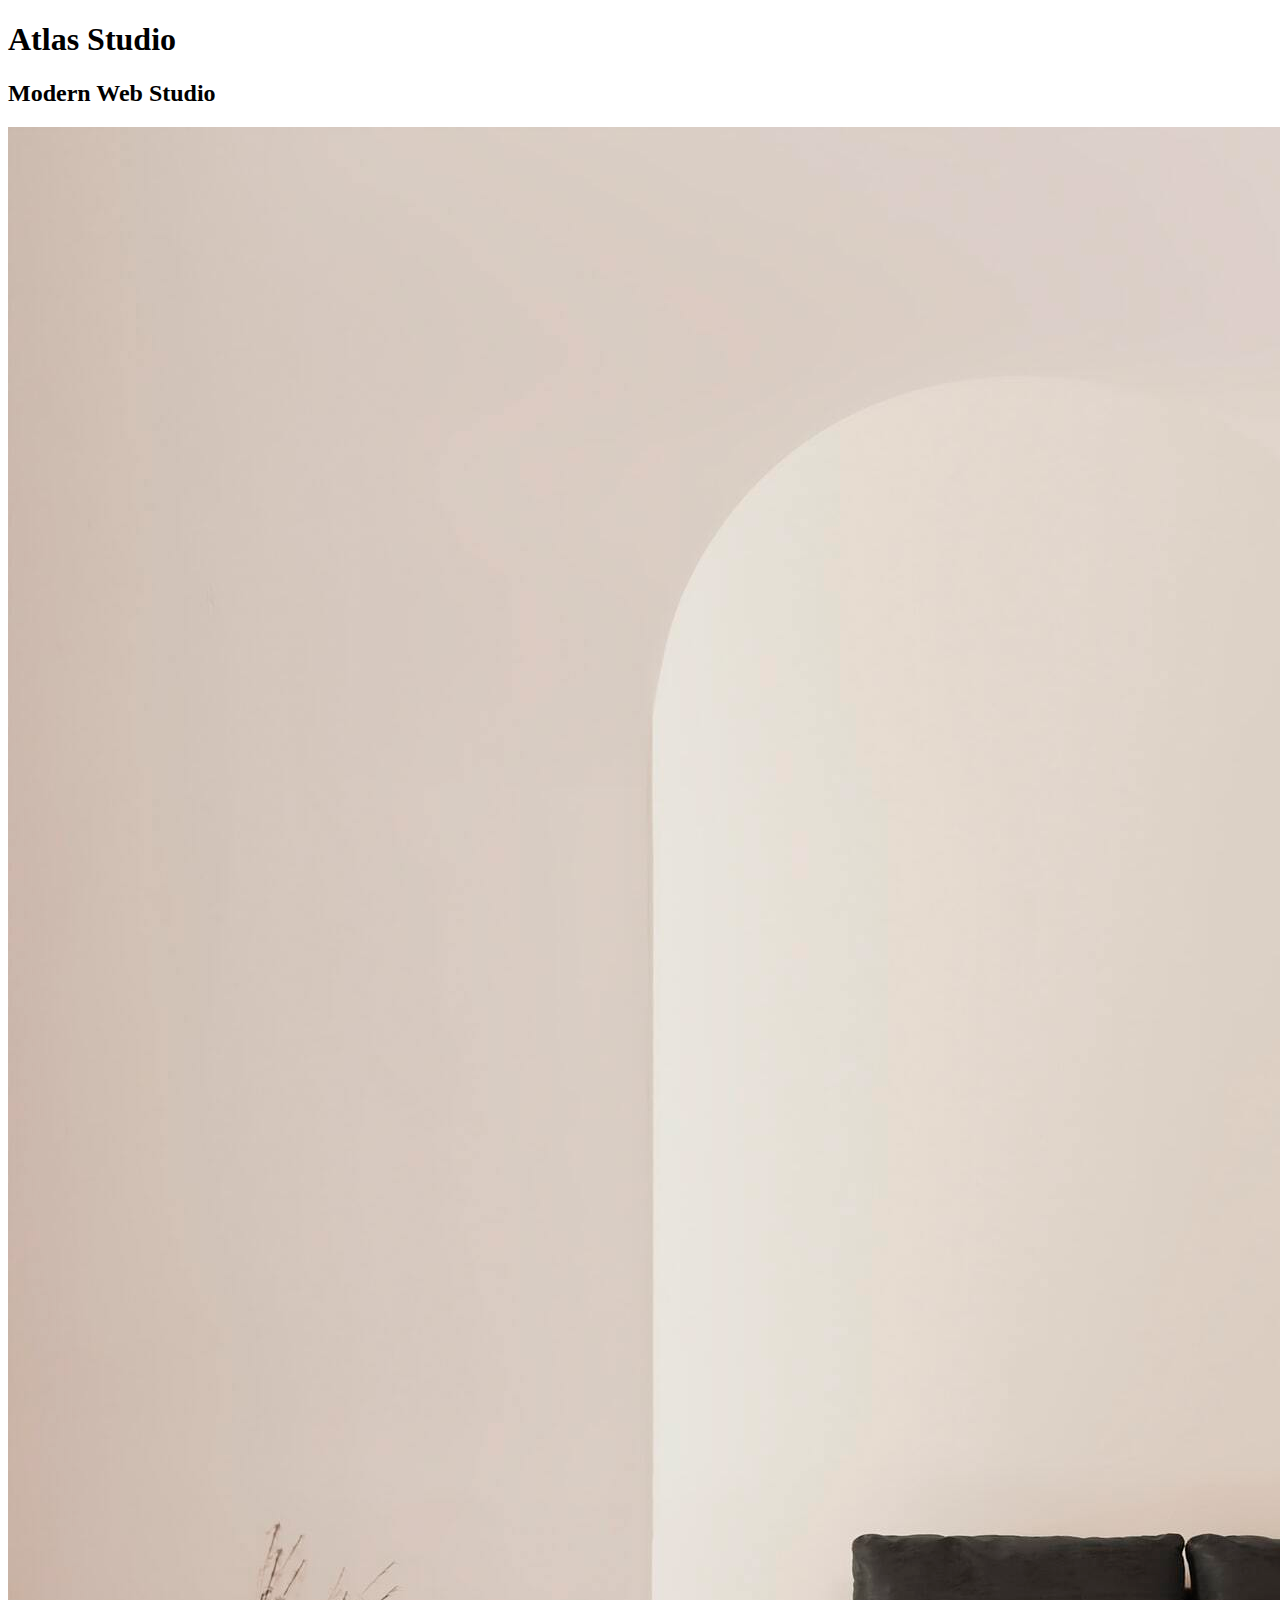
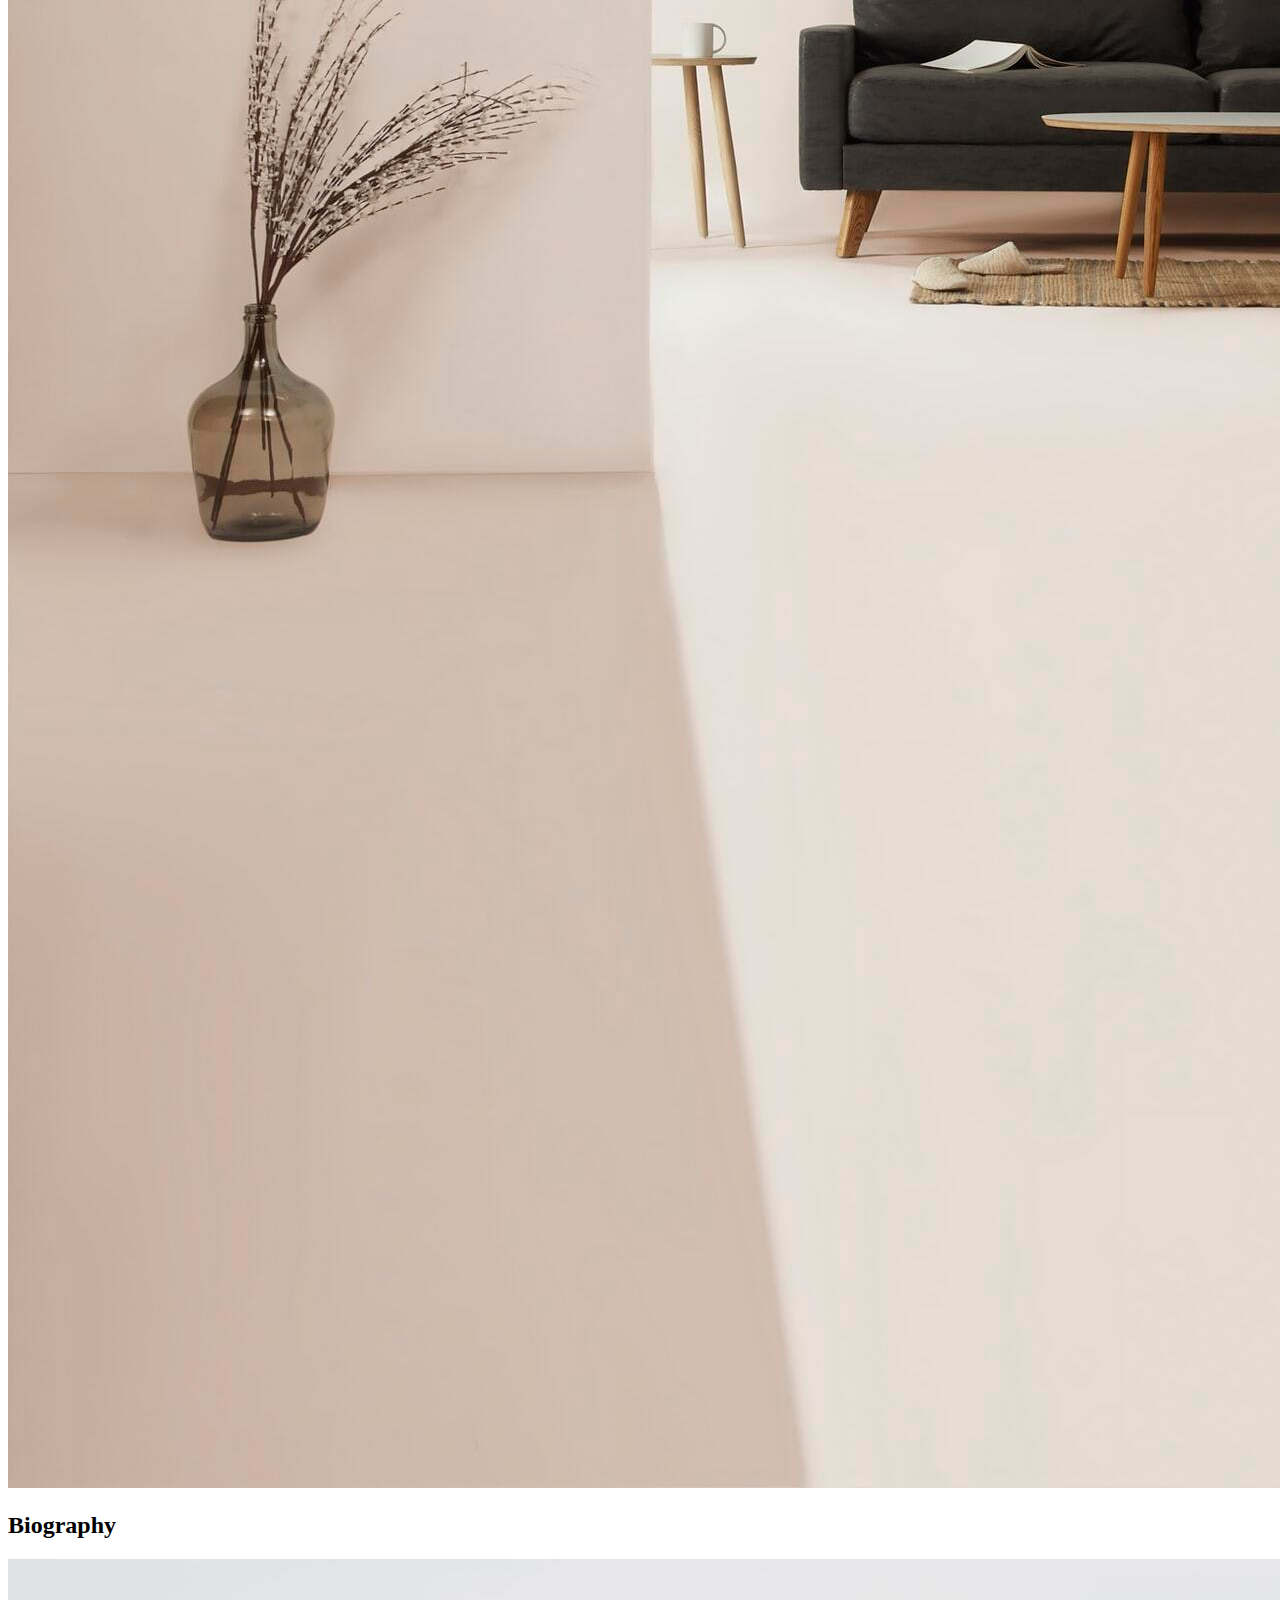
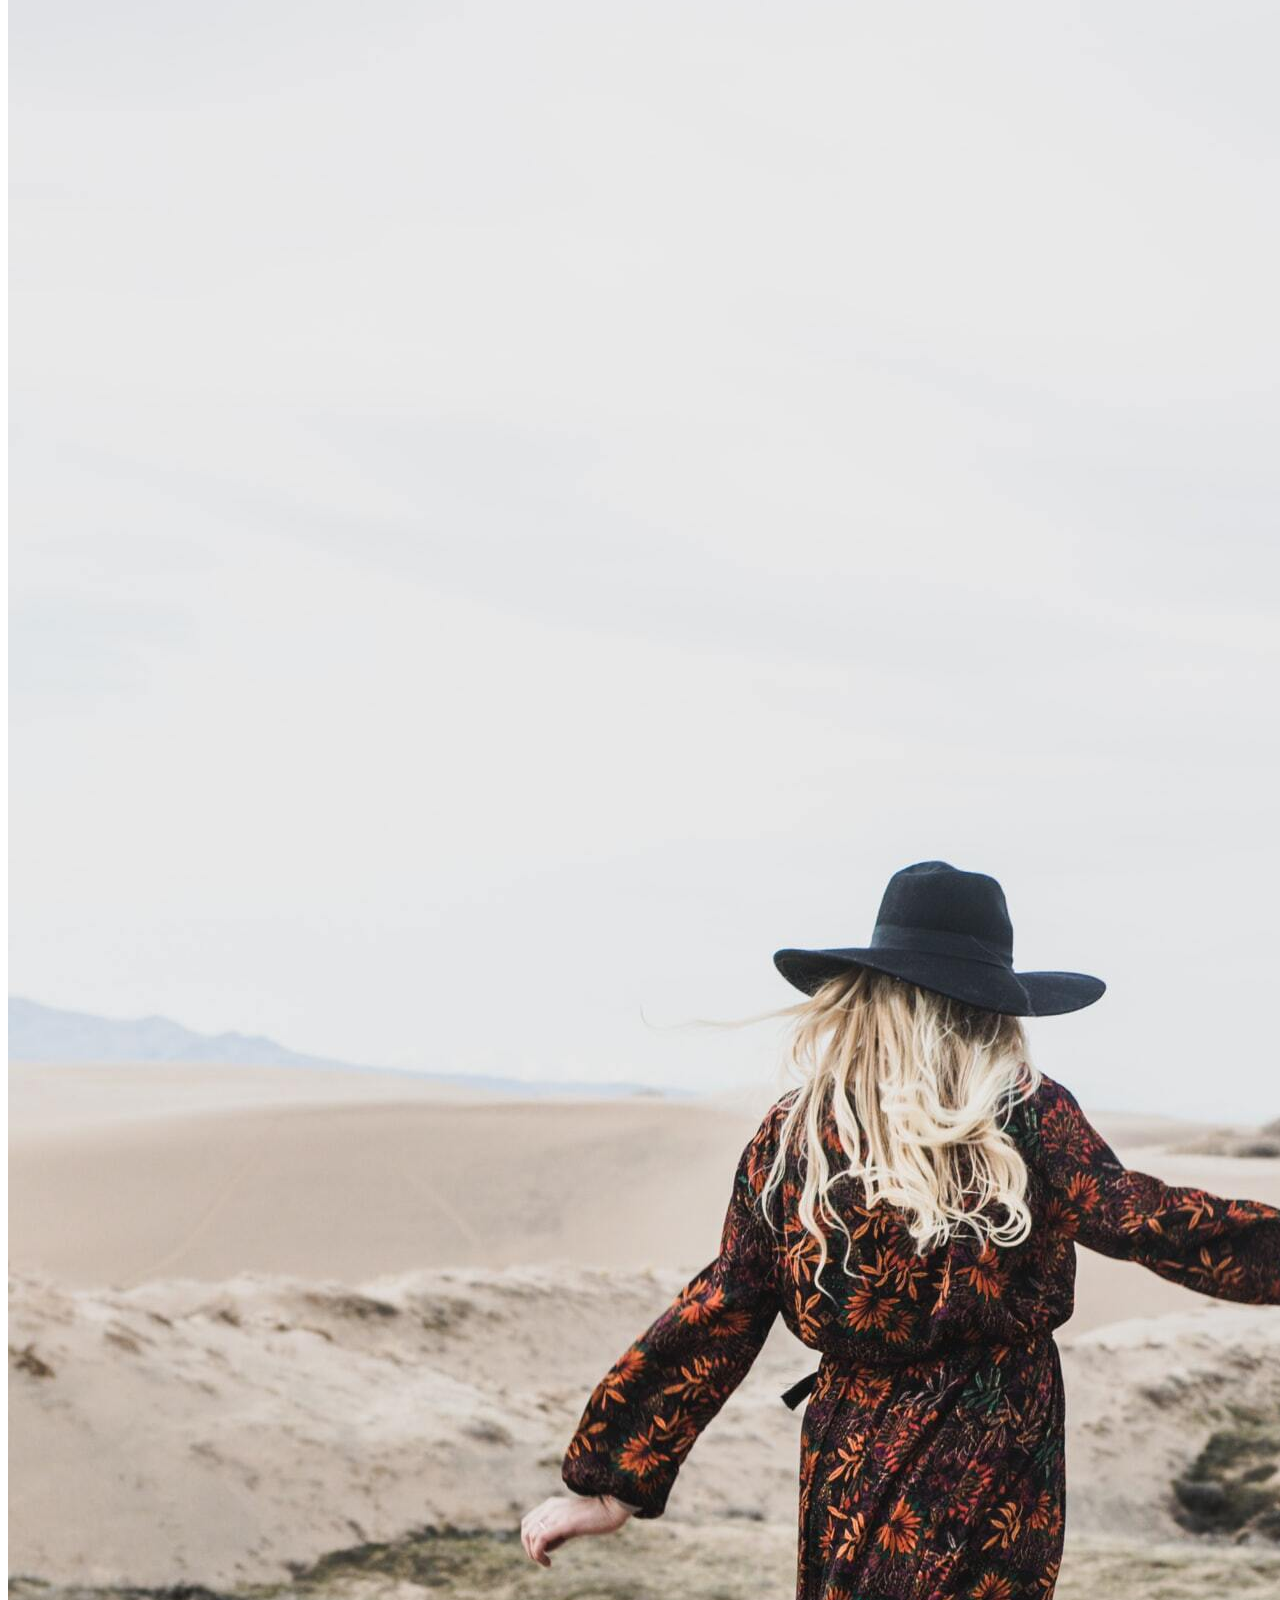
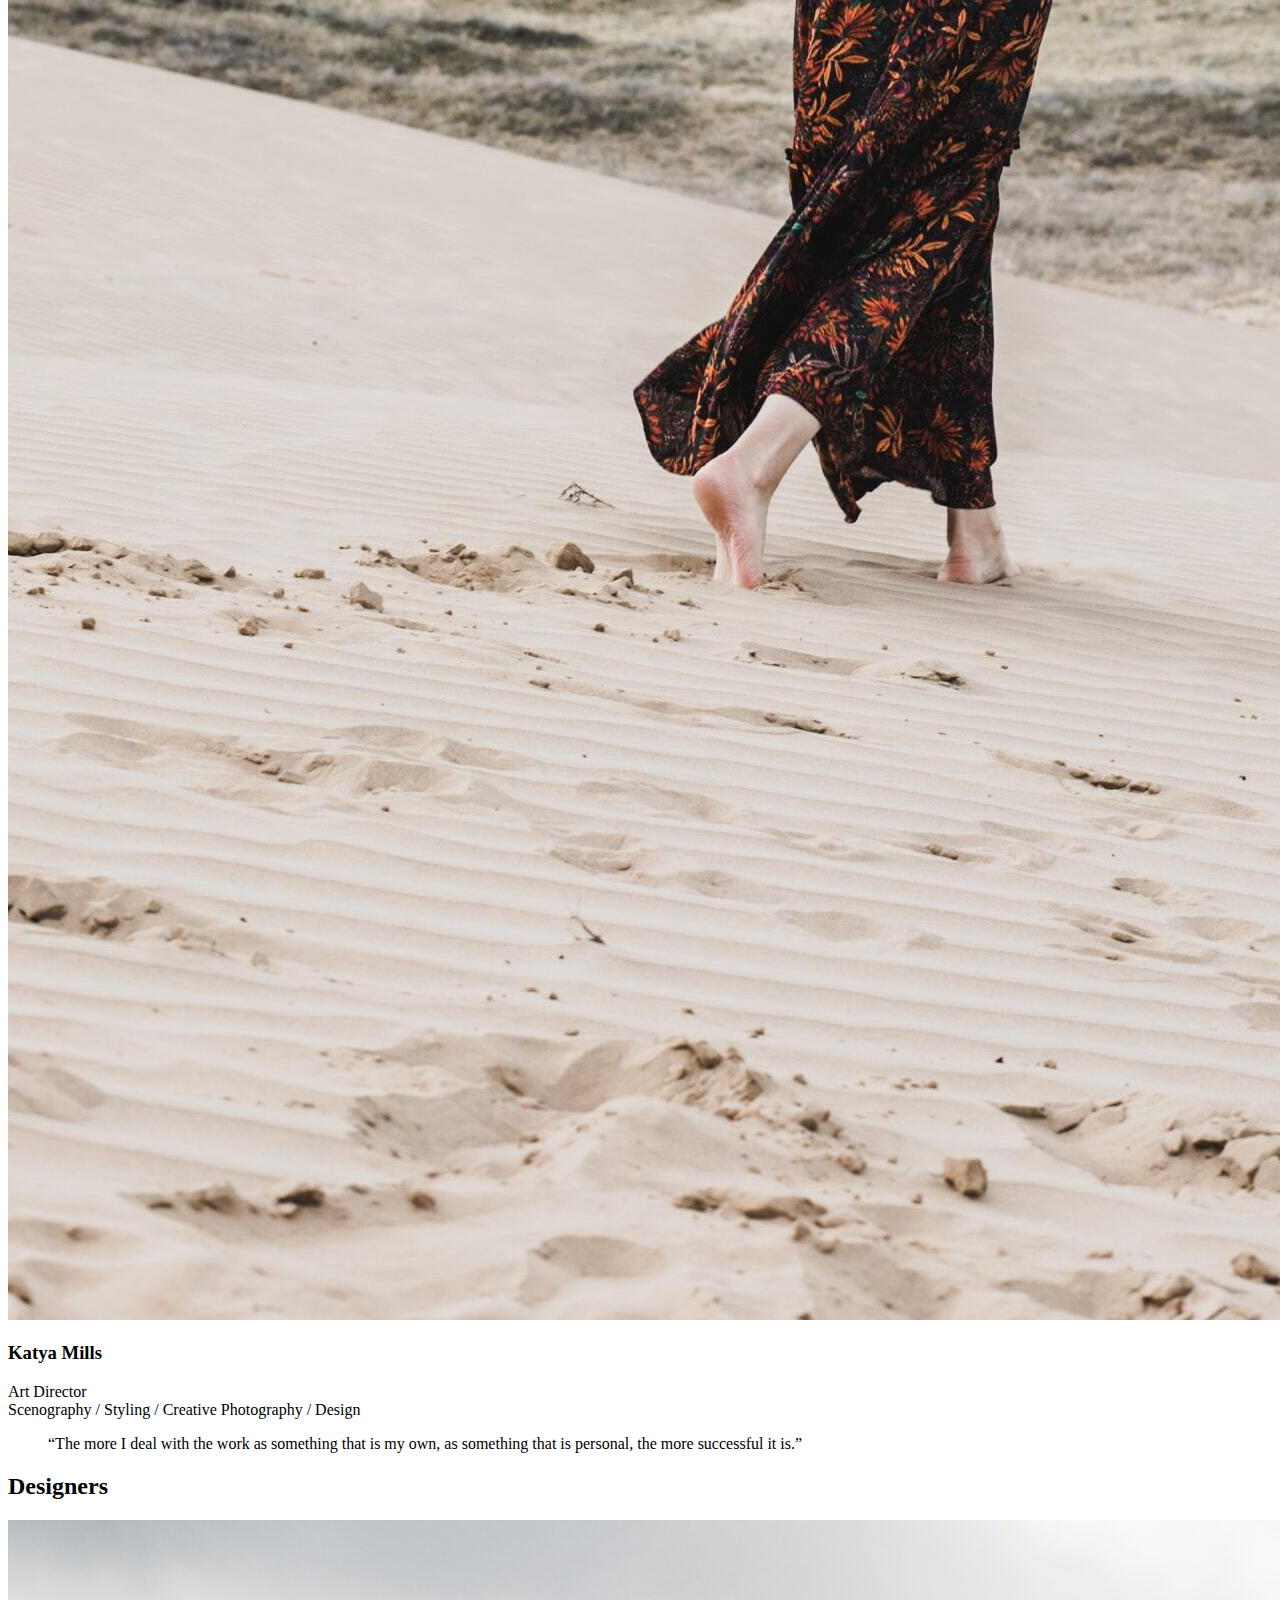
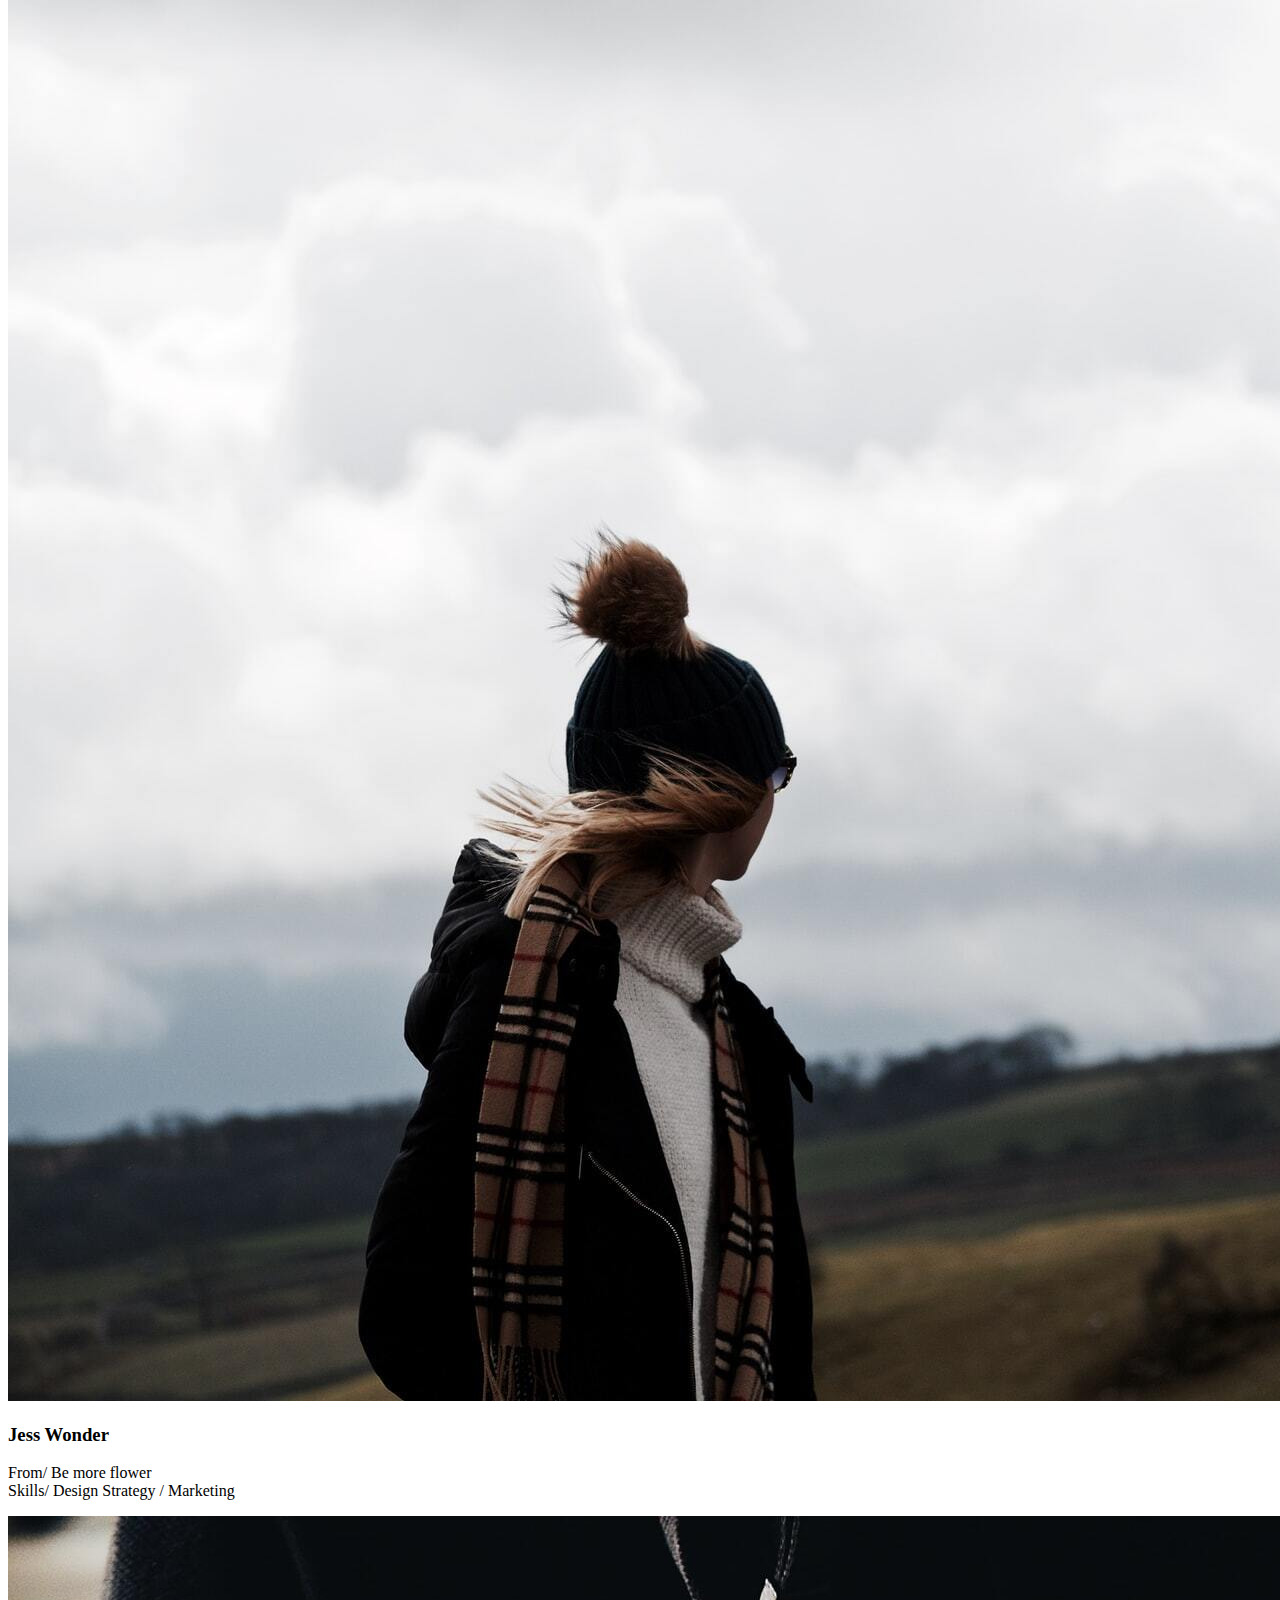
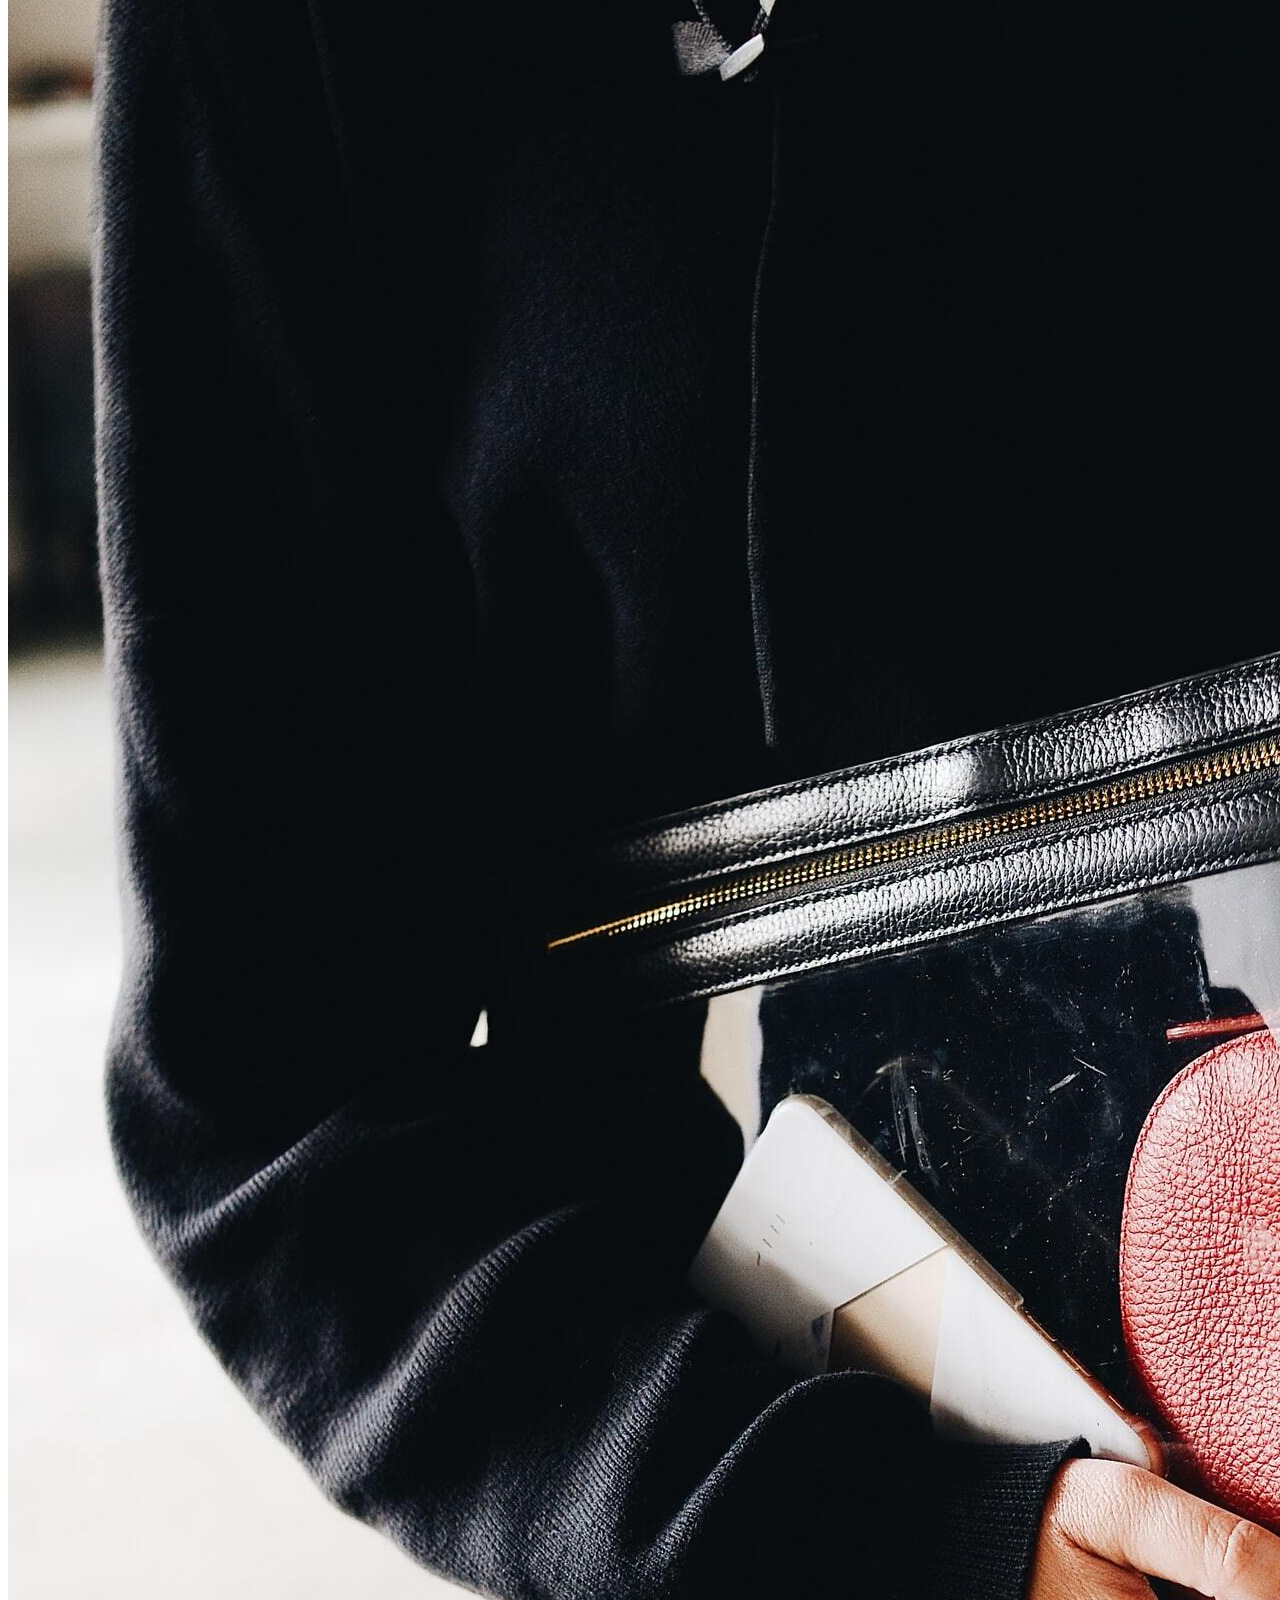
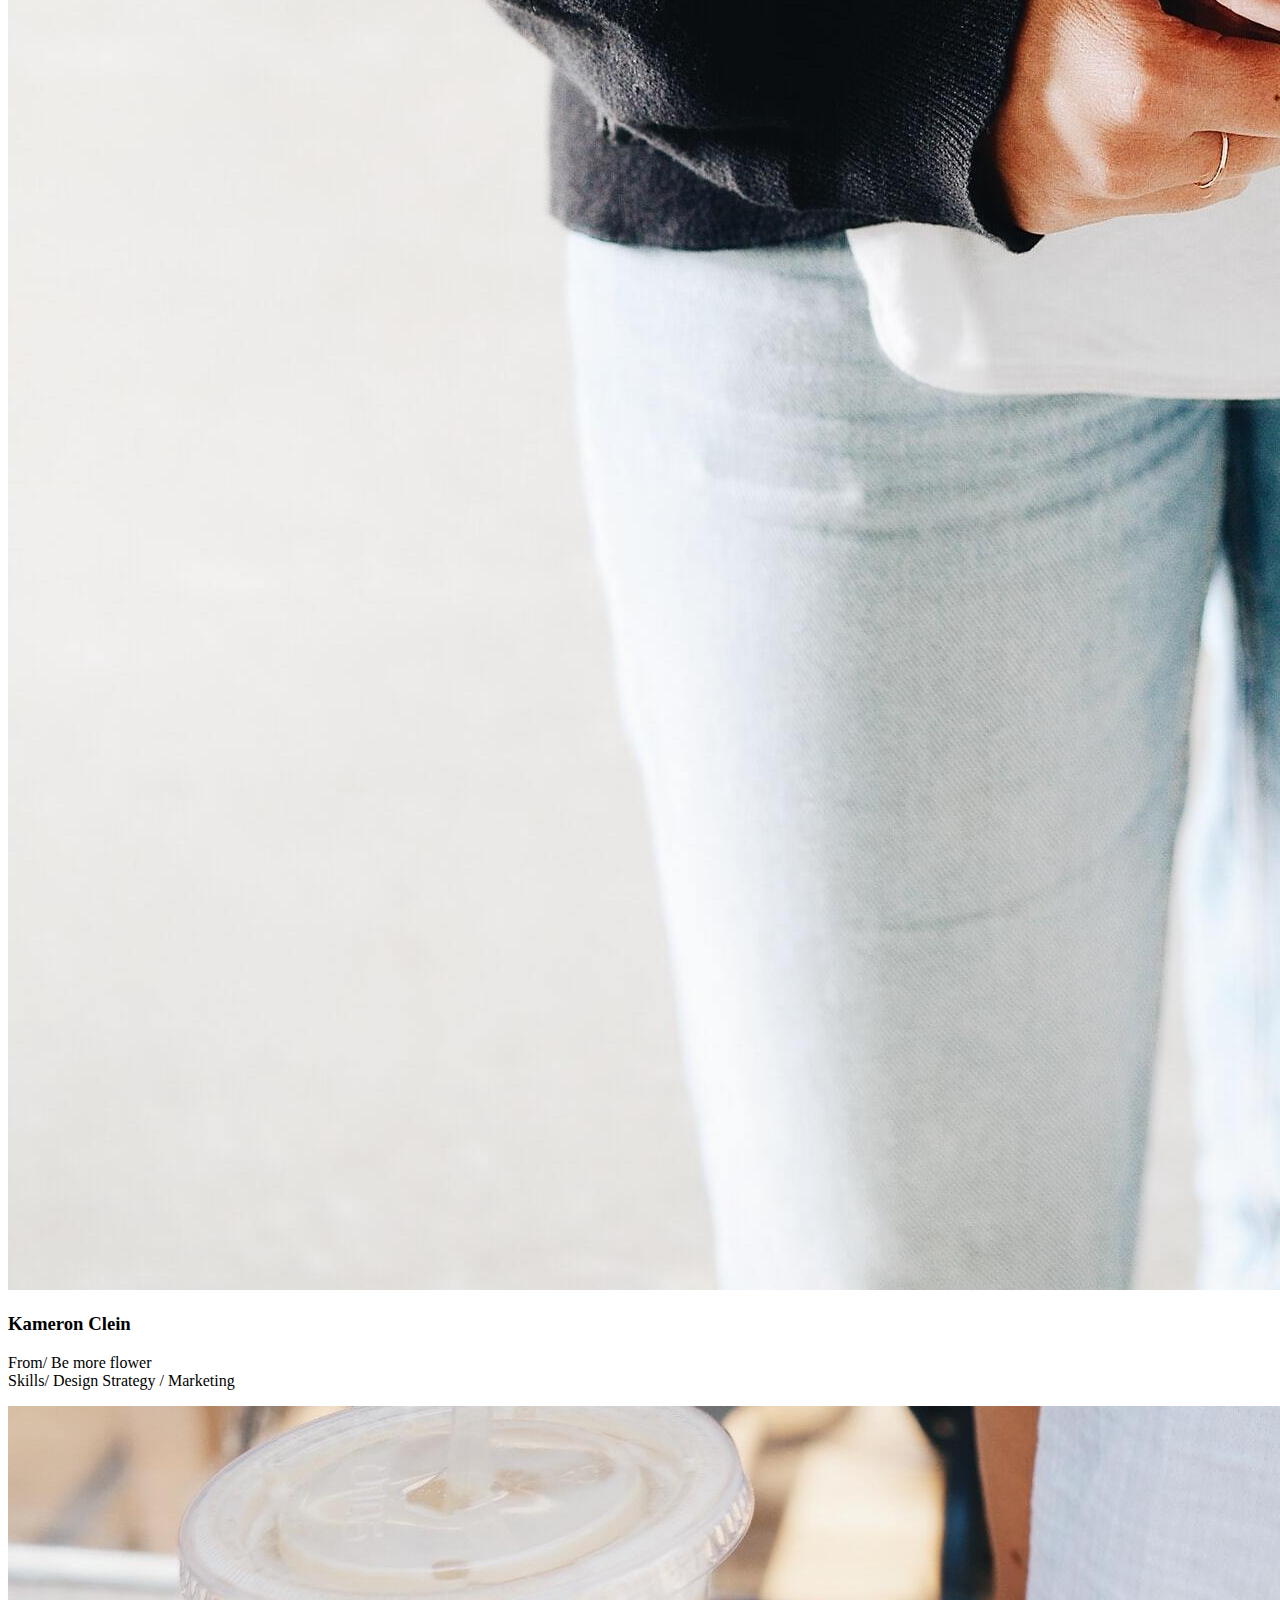
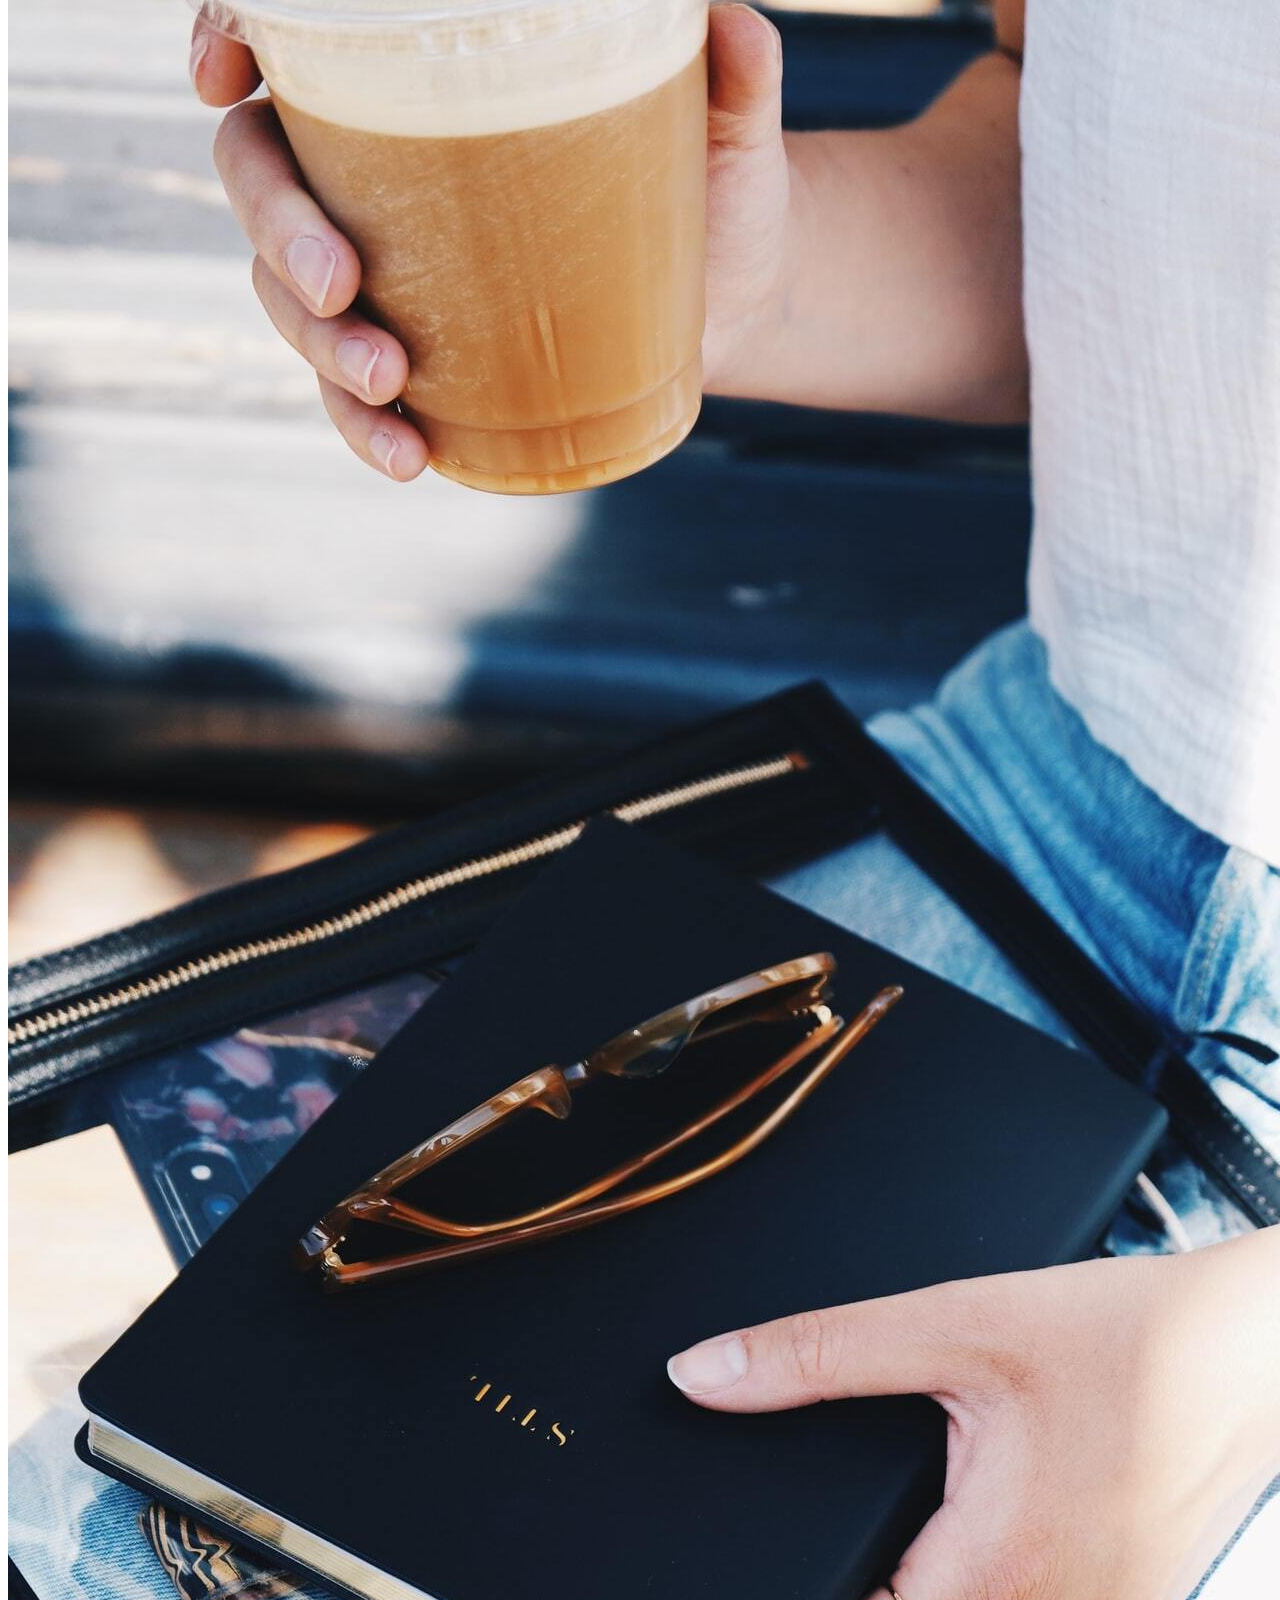
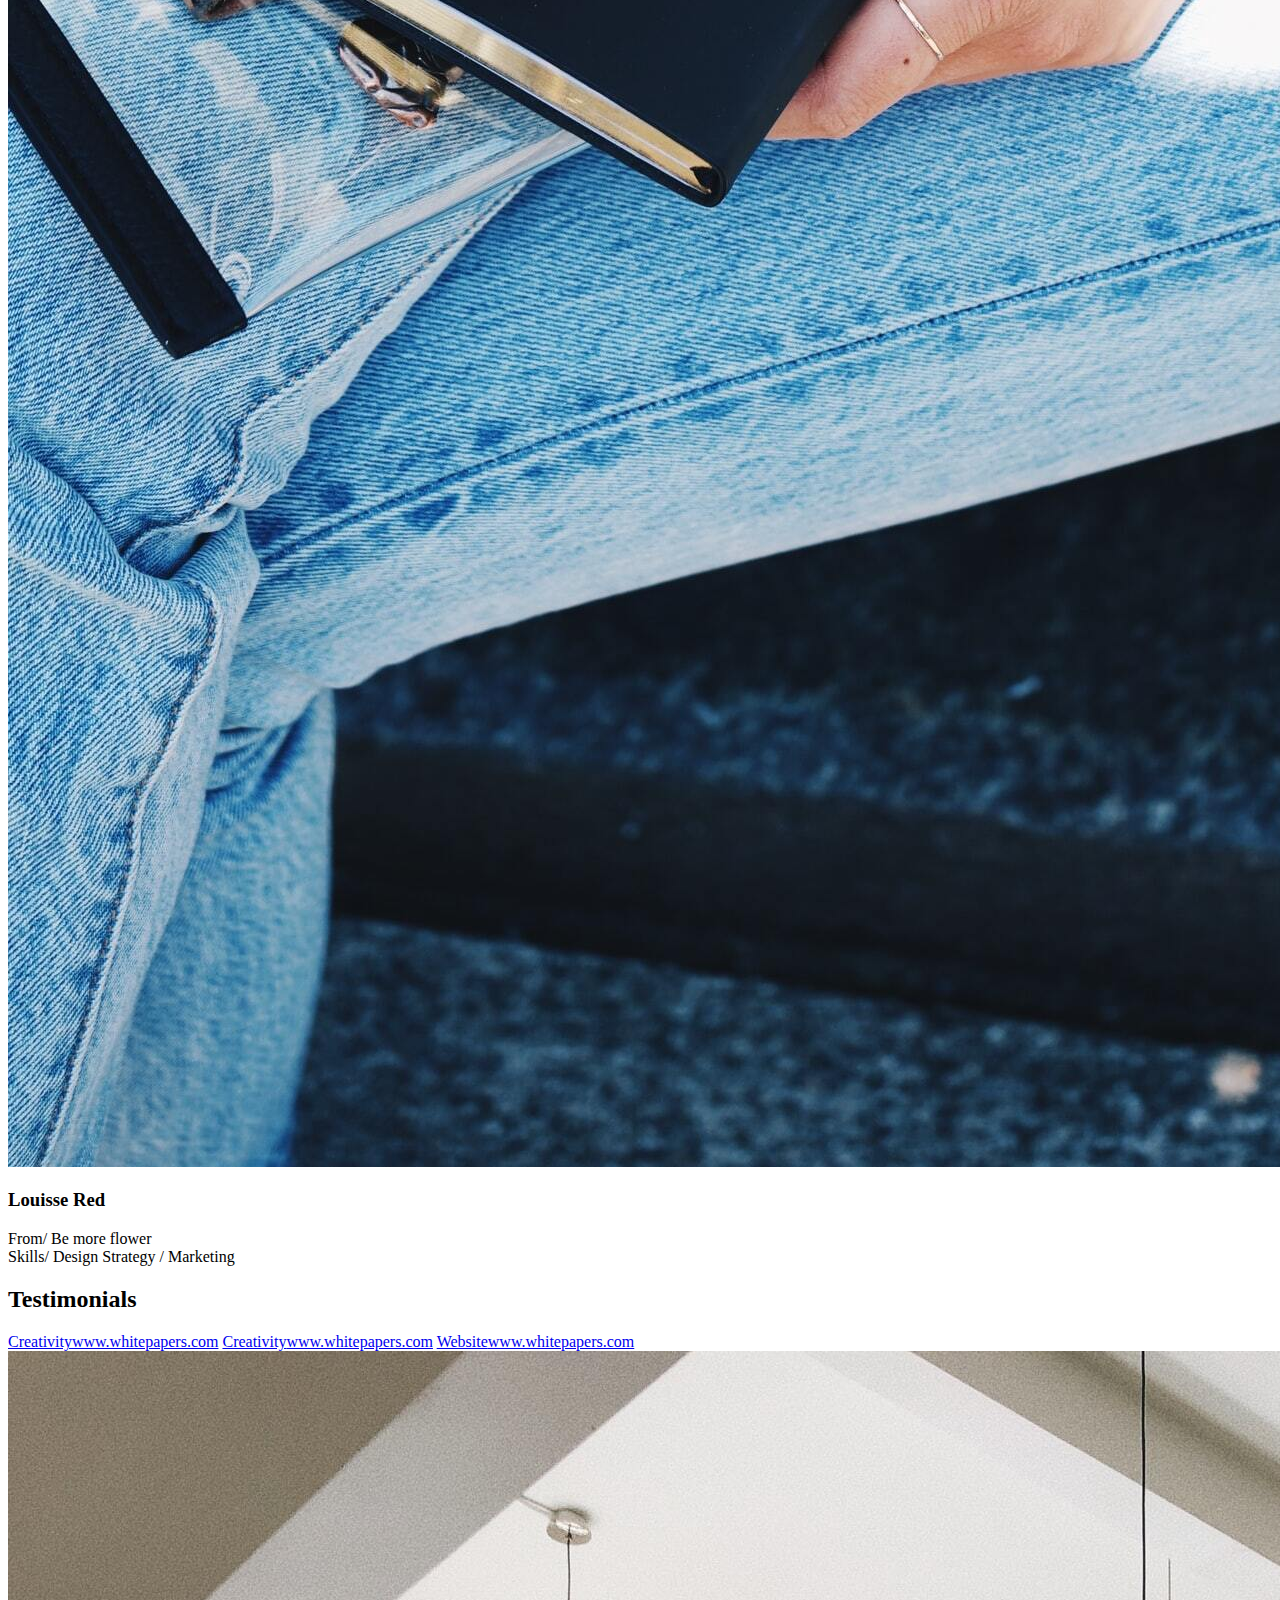
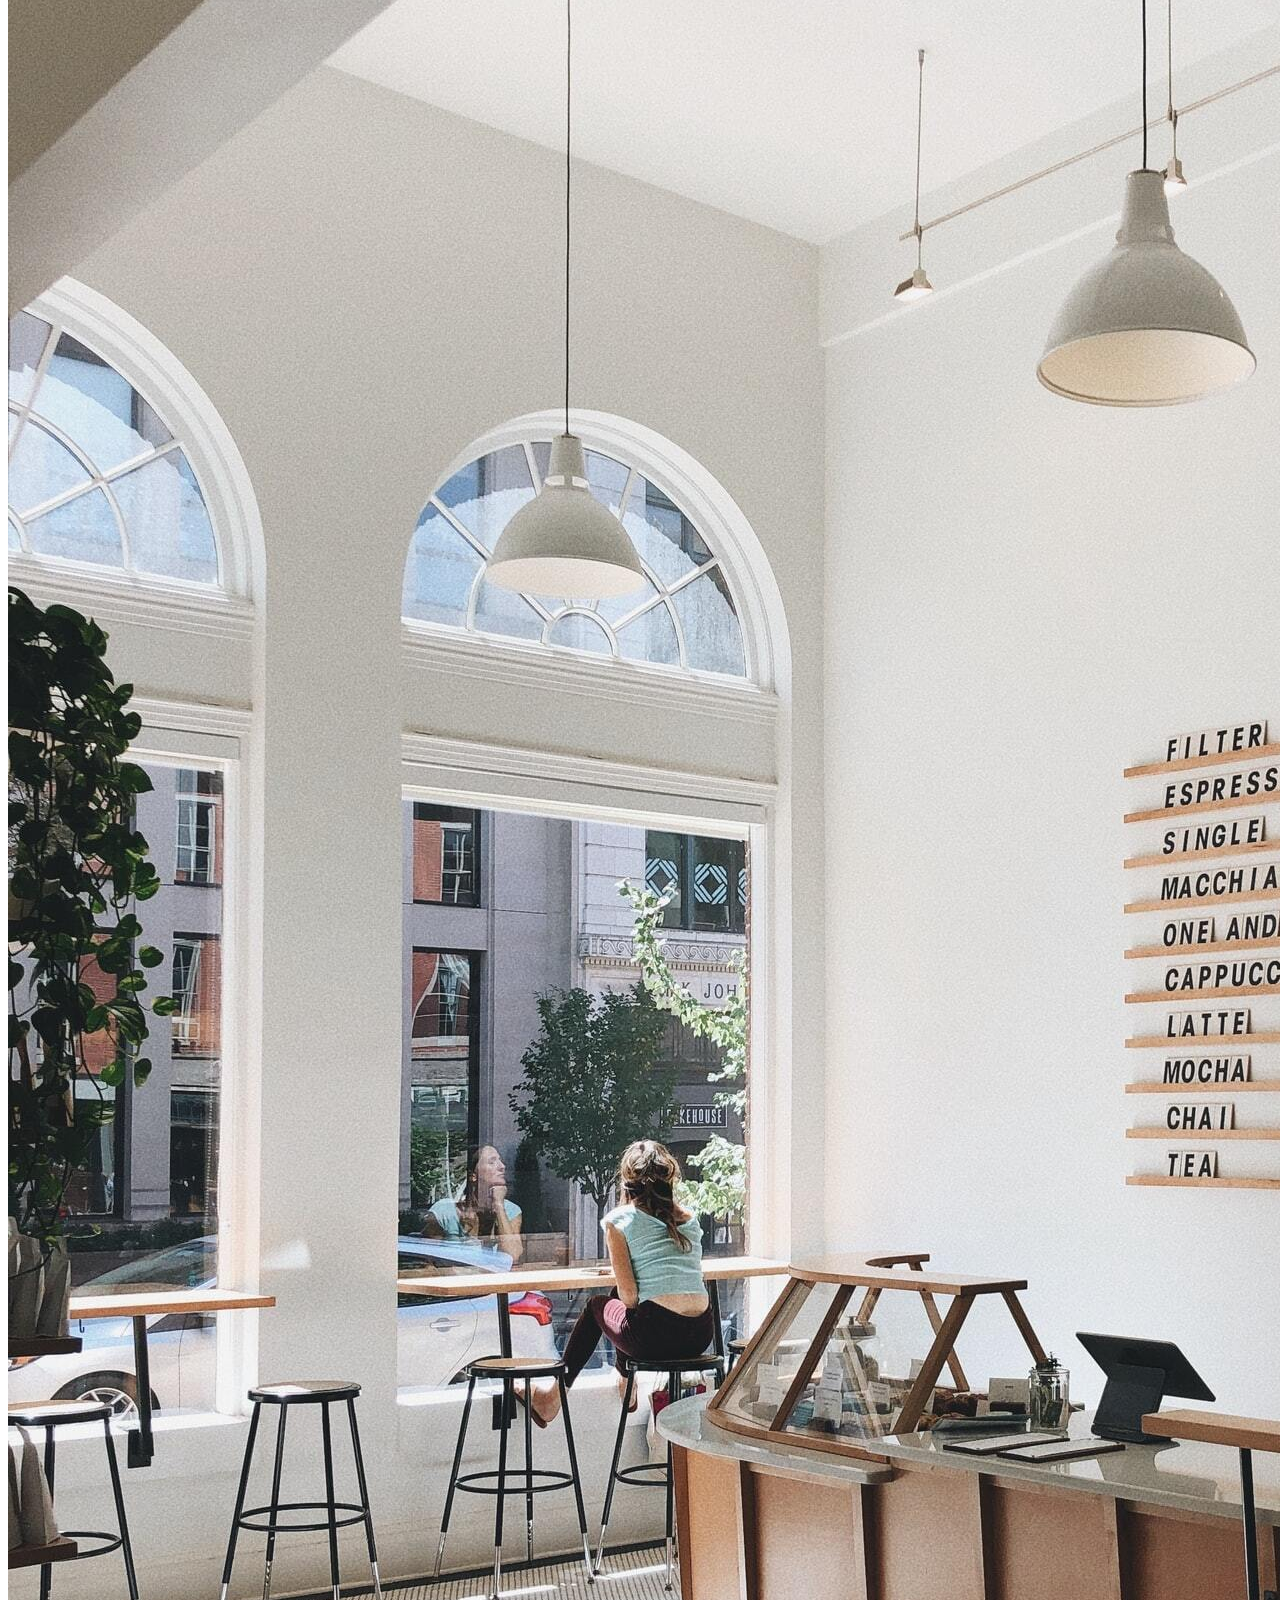
==== index.html @ 4b9e9dc3 "Сохранение промежуточного результата" ====
<!-- for homework1 -->
<!DOCTYPE html>
<html>
    <head>     
        <meta charset="utf-8">
        <meta name="description" content="краткое описание">
        <meta name="keywords" content="важные, ключевые, слова">
        <meta name="viewport" content="width=device-width, initial-scale=1.0" />
        <link rel="stylesheet" href="styles/fonts.css">
        <link rel="stylesheet" href="styles/styles.css">

        <title>Mod Studio</title>    
    </head>

    <body>
        <main>

            <!-- Hero section -->

            <section>

                <h1>Atlas Studio</h1>
                <h2>Modern Web Studio</h2>
                <img src="img/hero-image.jpg" alt="Фон с диваном">

                <!-- ссылка на картинку https://images.unsplash.com/photo-1567016376408-0226e4d0c1ea?ixlib=rb-1.2.1&ixid=MnwxMjA3fDB8MHxwaG90by1wYWdlfHx8fGVufDB8fHx8&auto=format&fit=crop&w=1974&q=80   -->  
            
            </section>   


            <!-- section 2 - 2 columns -->

            <section>

                <h2>Biography</h2>

                <!-- first column -->

                <img src="img/walking-woman.jpg" alt="Katya Mills">

                <!-- ссылка на изображение https://images.unsplash.com/photo-1490505658643-e96d613eb642?ixlib=rb-1.2.1&ixid=MnwxMjA3fDB8MHxwaG90by1wYWdlfHx8fGVufDB8fHx8&auto=format&fit=crop&w=1974&q=80 -->
                
                <!-- second column -->
                
                <h3>Katya Mills</h3>
                <p>Art Director<br>
                    Scenography / Styling / Creative Photography / Design
                </p>
                <blockquote>
                    “The more I deal with the work as something that is my own, as something that is personal, the more successful it is.”
                </blockquote>
                
            </section>


            <!-- section 3 - 2 columns -->

            <section>
                
                <!-- first column -->

                <h2>Designers</h2>

                <img src="img/woman-in-the-hat.jpg" alt="Jess Wonder">
                <!-- ссылка на фото https://images.unsplash.com/photo-1459201062043-6f30fd792f08?ixlib=rb-1.2.1&ixid=MnwxMjA3fDB8MHxwaG90by1wYWdlfHx8fGVufDB8fHx8&auto=format&fit=crop&w=1974&q=80 -->
                <article>
                    <h3>Jess Wonder</h3>
                    <p>From/ Be more flower <br>
                        Skills/ Design Strategy / Marketing
                    </p>
                </article>

                <!-- second column -->

                
                <img src="img/transparent-folder.jpg" alt="Kameron Clein">
                <!-- ссылка на фото  https://images.unsplash.com/photo-1507831041068-539748fc3c3b?ixlib=rb-1.2.1&ixid=MnwxMjA3fDB8MHxwaG90by1wYWdlfHx8fGVufDB8fHx8&auto=format&fit=crop&w=1970&q=80 -->
                <article></article>
                    <h3>Kameron Clein</h3>
                    <p>From/ Be more flower<br>
                        Skills/ Design Strategy / Marketing
                    </p>
                </article>
                
                <img src="img/notepad-and-glasses.jpg" alt="Louisse Red">
                <!-- ссылка на фото  https://images.unsplash.com/photo-1531346724132-8e2e298435e5?ixlib=rb-1.2.1&ixid=MnwxMjA3fDB8MHxwaG90by1wYWdlfHx8fGVufDB8fHx8&auto=format&fit=crop&w=1974&q=80 -->
                <article>
                    <h3>Louisse Red</h3>
                    <p>From/ Be more flower<br>
                        Skills/ Design Strategy / Marketing
                    </p>
                </article>
            </section>


            <!-- section 4 - 3 columns-->

            <section>
                <h2>Testimonials</h2>

                <!-- first column -->
                
                <a href="www.whitepapers.com">
                    <span>Creativity</span>www.whitepapers.com</a>
                
                <a href="www.whitepapers.com">
                    <span>Creativity</span>www.whitepapers.com</a>

                <a href="www.whitepapers.com">
                    <span>Website</span>www.whitepapers.com</a>


                <!-- second column -->

                <img src="img/cafe.jpg" alt="Кафе">
                <!-- ссылка на фото  https://images.unsplash.com/photo-1567880905822-56f8e06fe630?ixlib=rb-1.2.1&ixid=MnwxMjA3fDB8MHxwaG90by1wYWdlfHx8fGVufDB8fHx8&auto=format&fit=crop&w=1935&q=80 -->
                
                <!-- third column -->

                <p>I just really want to do good work and work with some great people, people who challange me.</p>
                <img src="img/string-bag.jpg" alt="Книга в авоське">
                <!-- ссылка на фото https://images.unsplash.com/photo-1603306009000-96fd2a39d0b8?ixlib=rb-1.2.1&ixid=MnwxMjA3fDB8MHxwaG90by1wYWdlfHx8fGVufDB8fHx8&auto=format&fit=crop&w=1974&q=80  -->

            </section>


            <!-- section 5 - 3 columns -->

            <section>
                <h2>Strong points</h2>
                
                <!-- first column -->

                <img src="img/laptop.jpg" alt="Ноутбук на столе">
                <!-- ссылка на фото  https://images.unsplash.com/photo-1476365518243-f738bf58443d?ixlib=rb-1.2.1&ixid=MnwxMjA3fDB8MHxwaG90by1wYWdlfHx8fGVufDB8fHx8&auto=format&fit=crop&w=1974&q=80 -->
        
                <img src="img/armchair.jpg" alt="Кресло с подушками">
                <!-- ссылка на фото  https://images.unsplash.com/photo-1532372576444-dda954194ad0?ixlib=rb-1.2.1&ixid=MnwxMjA3fDB8MHxwaG90by1wYWdlfHx8fGVufDB8fHx8&auto=format&fit=crop&w=1974&q=80 -->


                <!-- second column -->

                <h3>Strengths</h3>
                <ul>
                    <li>Interiors</li>
                    <li>Outdoors</li>
                    <li>Portraits</li>
                    <li>Styling</li>
                    <li>Events</li>
                    <li>Architecture</li>
                    <li>Design</li>
                    <li>Celebrations</li>
                    <li>Artistic</li>
                    <li>Fashion</li>
                    <li>Nature</li>
                    <li>Creativity</li>
                </ul>


                <!-- third column -->

                <img src="img/armchair.jpg" alt="Кресло с подушками">
                <!-- ссылка на фото  https://images.unsplash.com/photo-1532372576444-dda954194ad0?ixlib=rb-1.2.1&ixid=MnwxMjA3fDB8MHxwaG90by1wYWdlfHx8fGVufDB8fHx8&auto=format&fit=crop&w=1974&q=80 -->
                
            </section> 

        </main>
    </body>
</html>
---- styles/fonts.css ----
@import url('https://fonts.googleapis.com/css2?family=Roboto:wght@400;700&display=swap');


@font-face {
    font-family: 'Roboto';
    src: local('Roboto Regular'), local('Roboto-Regular'), url('/fonts/roboto/Roboto-Regular.ttf') format('truetype');
    font-weight: 400;
    font-style: normal;
}

@font-face {
    font-family: 'Roboto';
    src: local('Roboto Bold'), local('Roboto-Bold'), url('/fonts/roboto/Roboto-Bold.ttf') format('truetype');
    font-weight: 700;
    font-style: normal;
}


@font-face {
    font-family: 'Butler';
    src: local('Butler UltraLight'), local('Butler-UltraLight'), url('/fonts/butler/Butlermedium.woff2') format('woff2'), url('/fonts/butler/Butlerultralight.woff') format('woff'), url('/fonts/butler/Butlerultralight.ttf') format('truetype');
    font-weight: 200;
    font-style: normal;
}

@font-face {
    font-family: 'Butler';
    src: local('Butler Light'), local('Butler-Light'), url('/fonts/butler/Butlerlight.woff2') format('woff2'), url('/fonts/butler/Butlerlight.woff') format('woff'), url('/fonts/butler/Butlerlight.ttf') format('truetype');
    font-weight: 300;
    font-style: normal;
}

@font-face {
    font-family: 'Butler';
    src: local('Butler'), url('/fonts/butler/Butler.woff2') format('woff2'), url('/fonts/butler/Butler.woff') format('woff'), url('/fonts/butler/Butler.ttf') format('truetype');
    font-weight: 400;
    font-style: normal;
}

@font-face {
    font-family: 'Butler';
    src: local('Butler Medium'), local('Butler-Medium'), url('/fonts/butler/Butlermedium.woff2') format('woff2'), url('/fonts/butler/Butlermedium.woff') format('woff'), url('/fonts/butler/Butlermedium.ttf') format('truetype');
    font-weight: 500;
    font-style: normal;
}
---- styles/styles.css ----
/* font-family: 'Roboto', sans-serif; */
/* font-weight: 400;
font-weight: 700; */
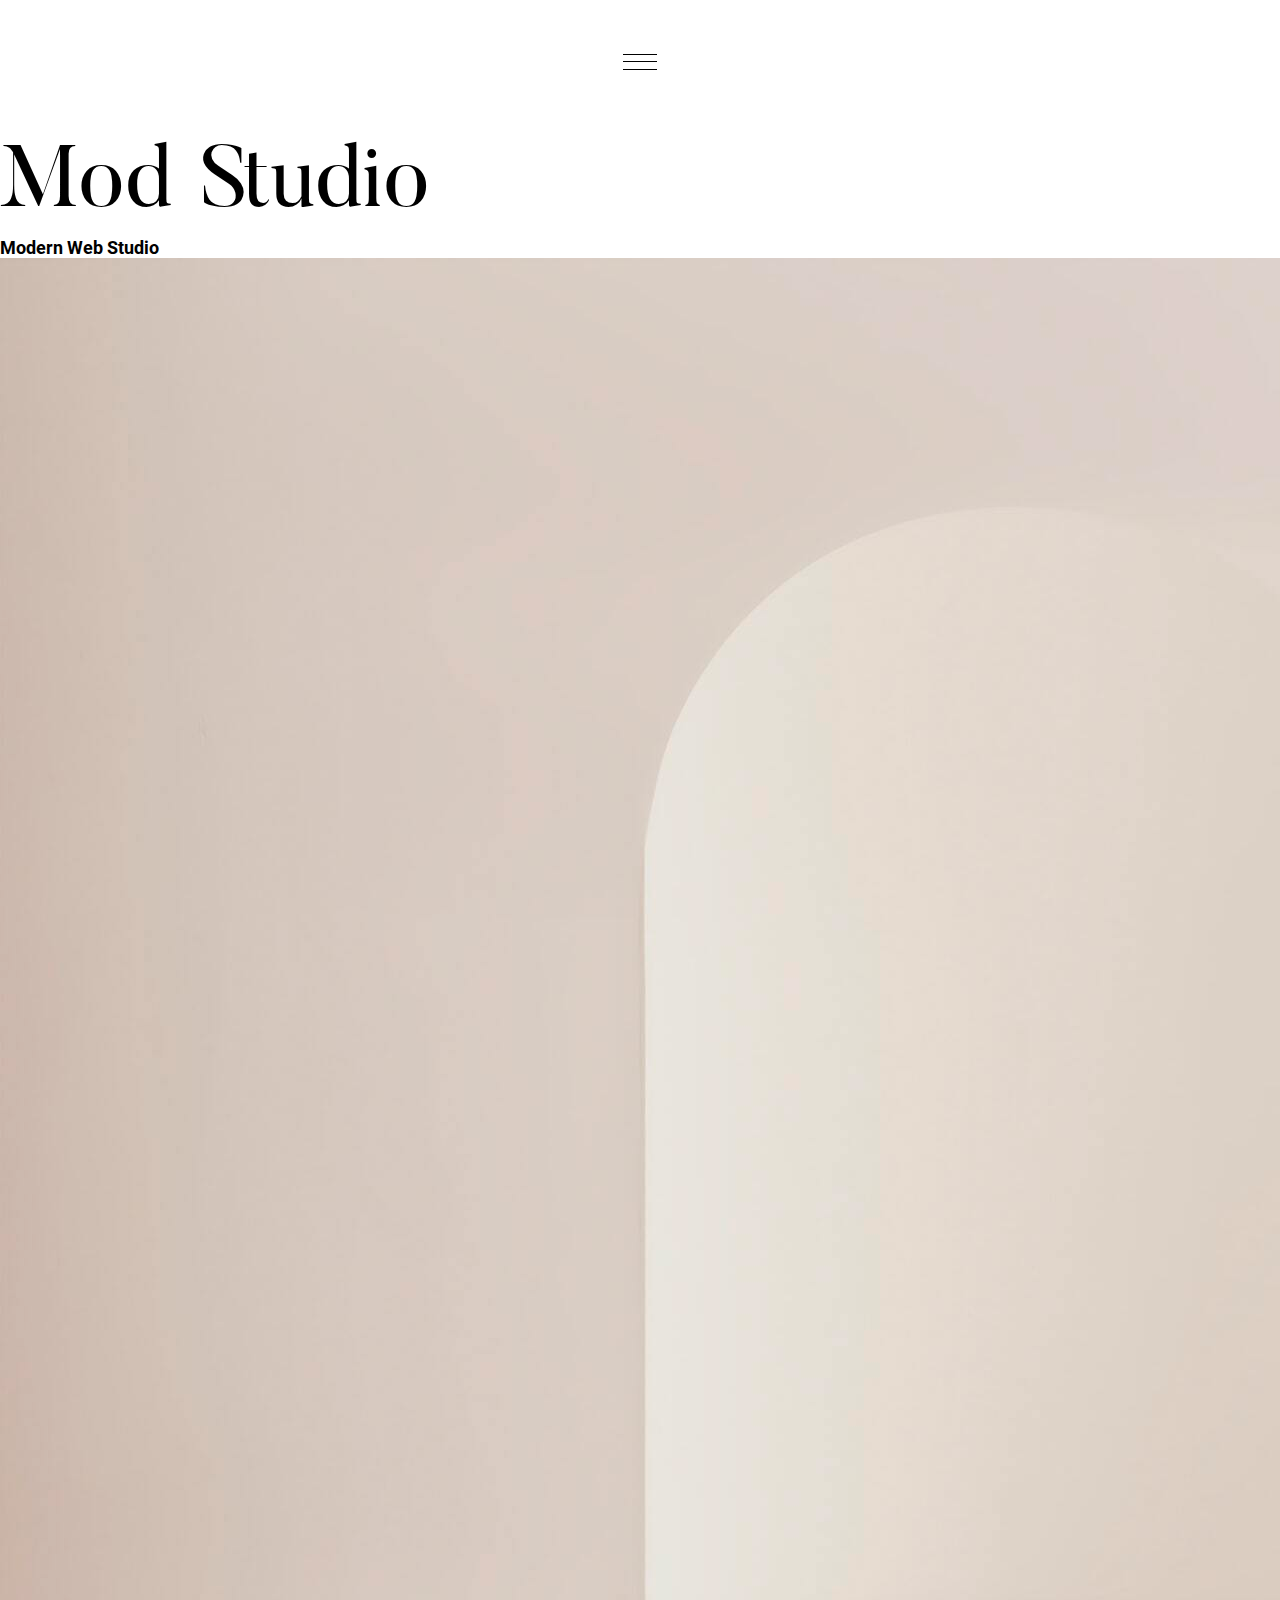
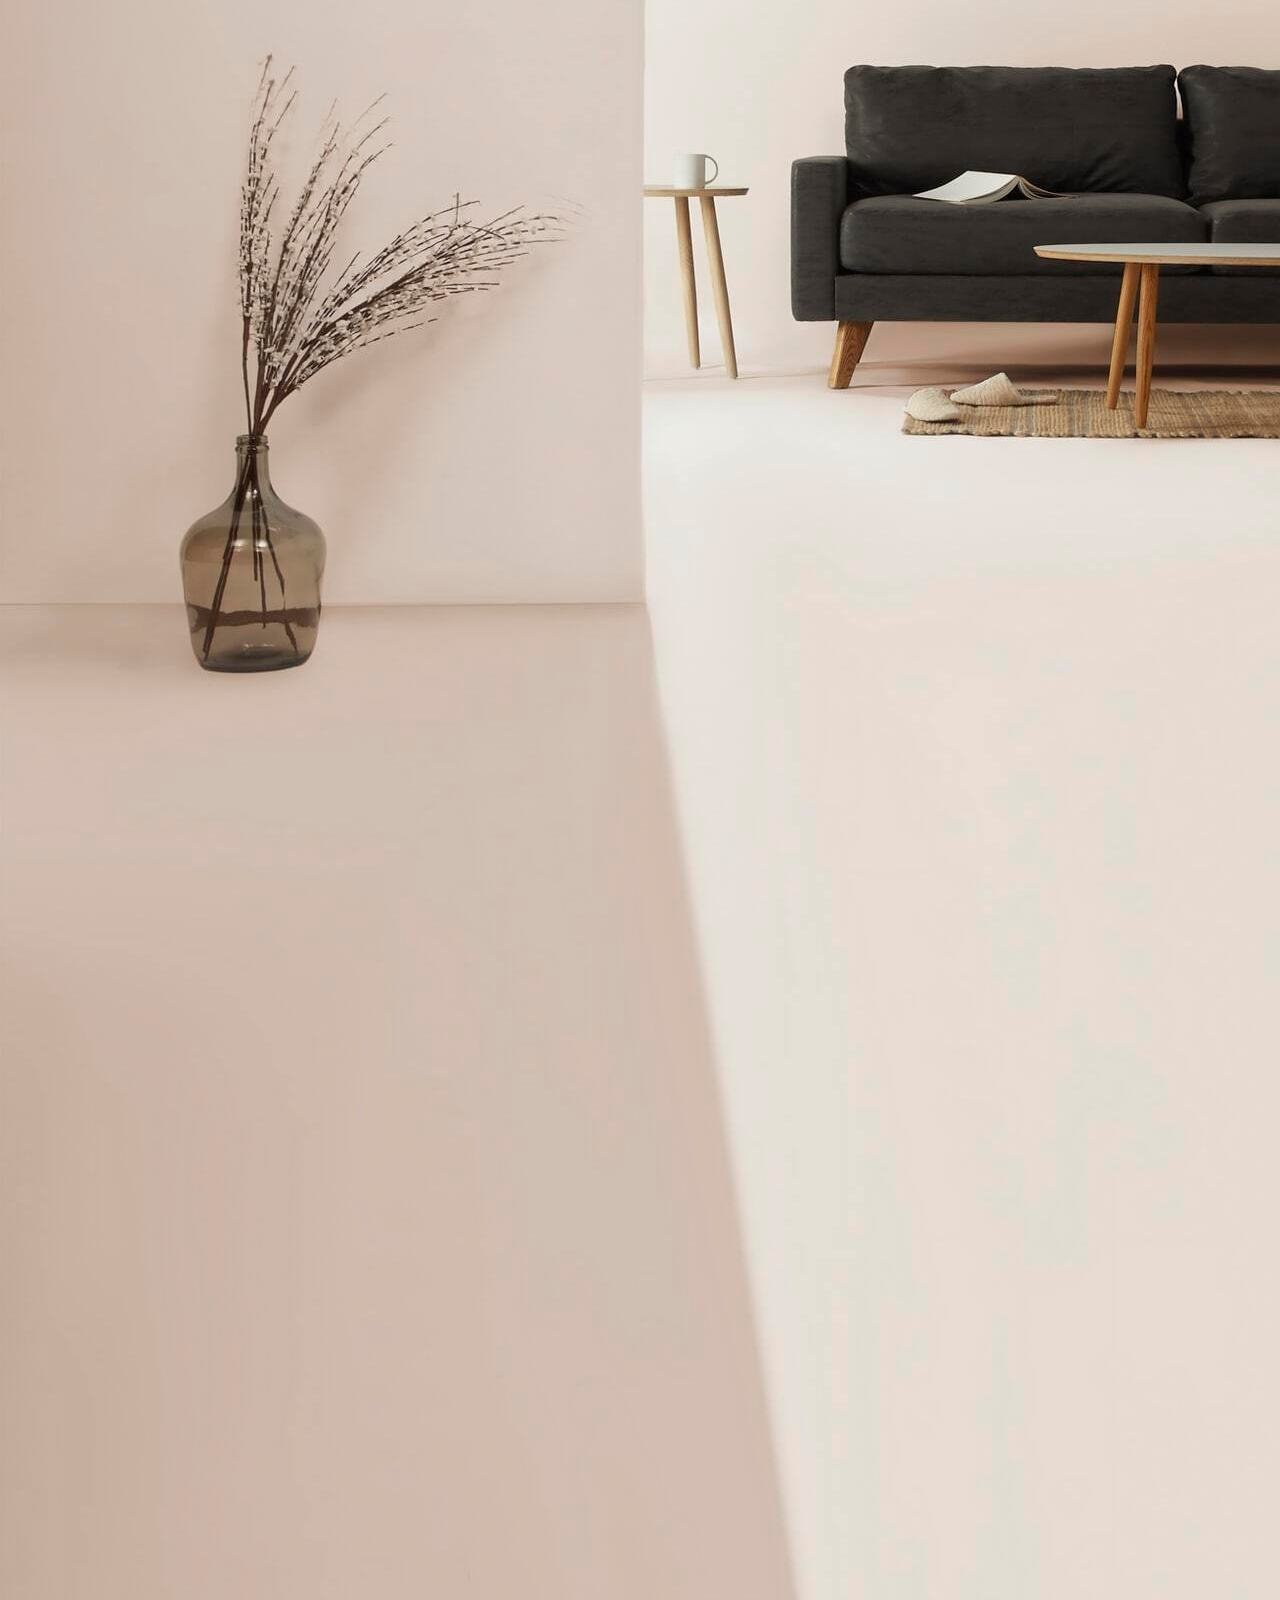
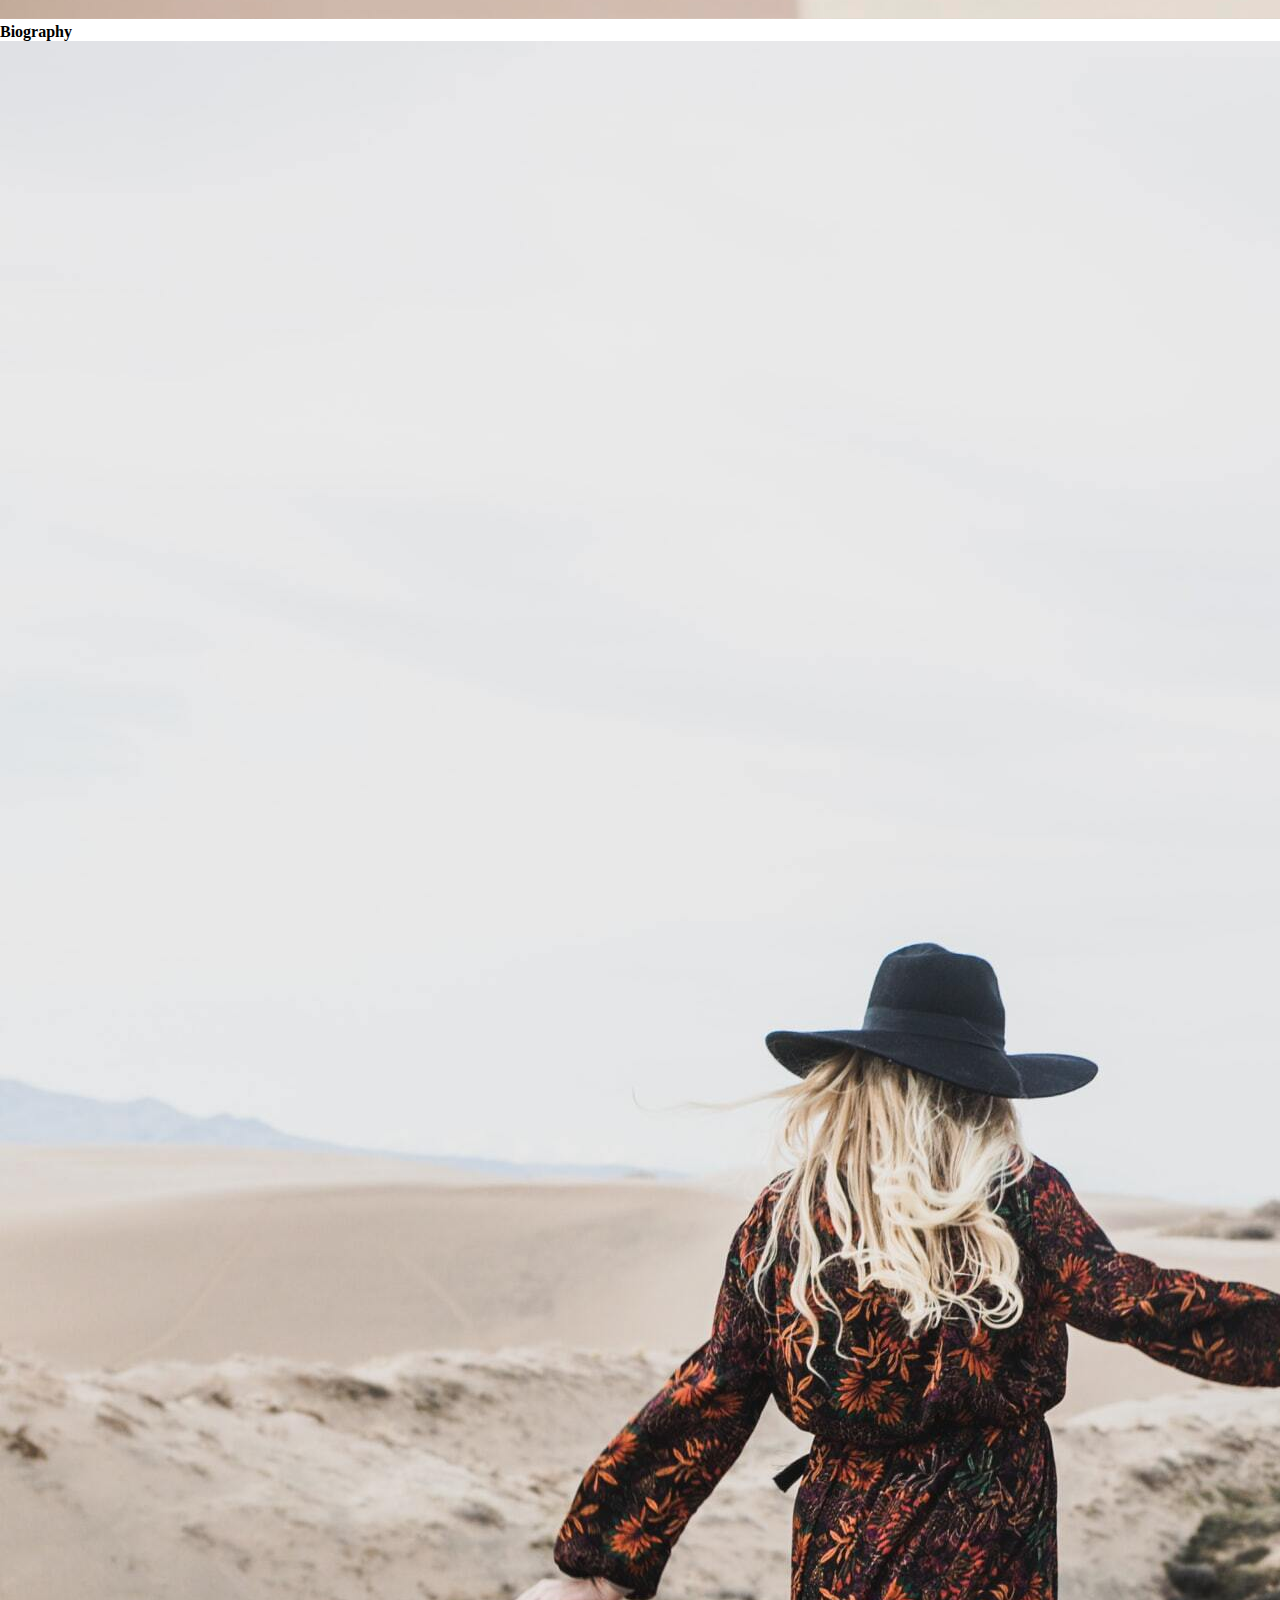
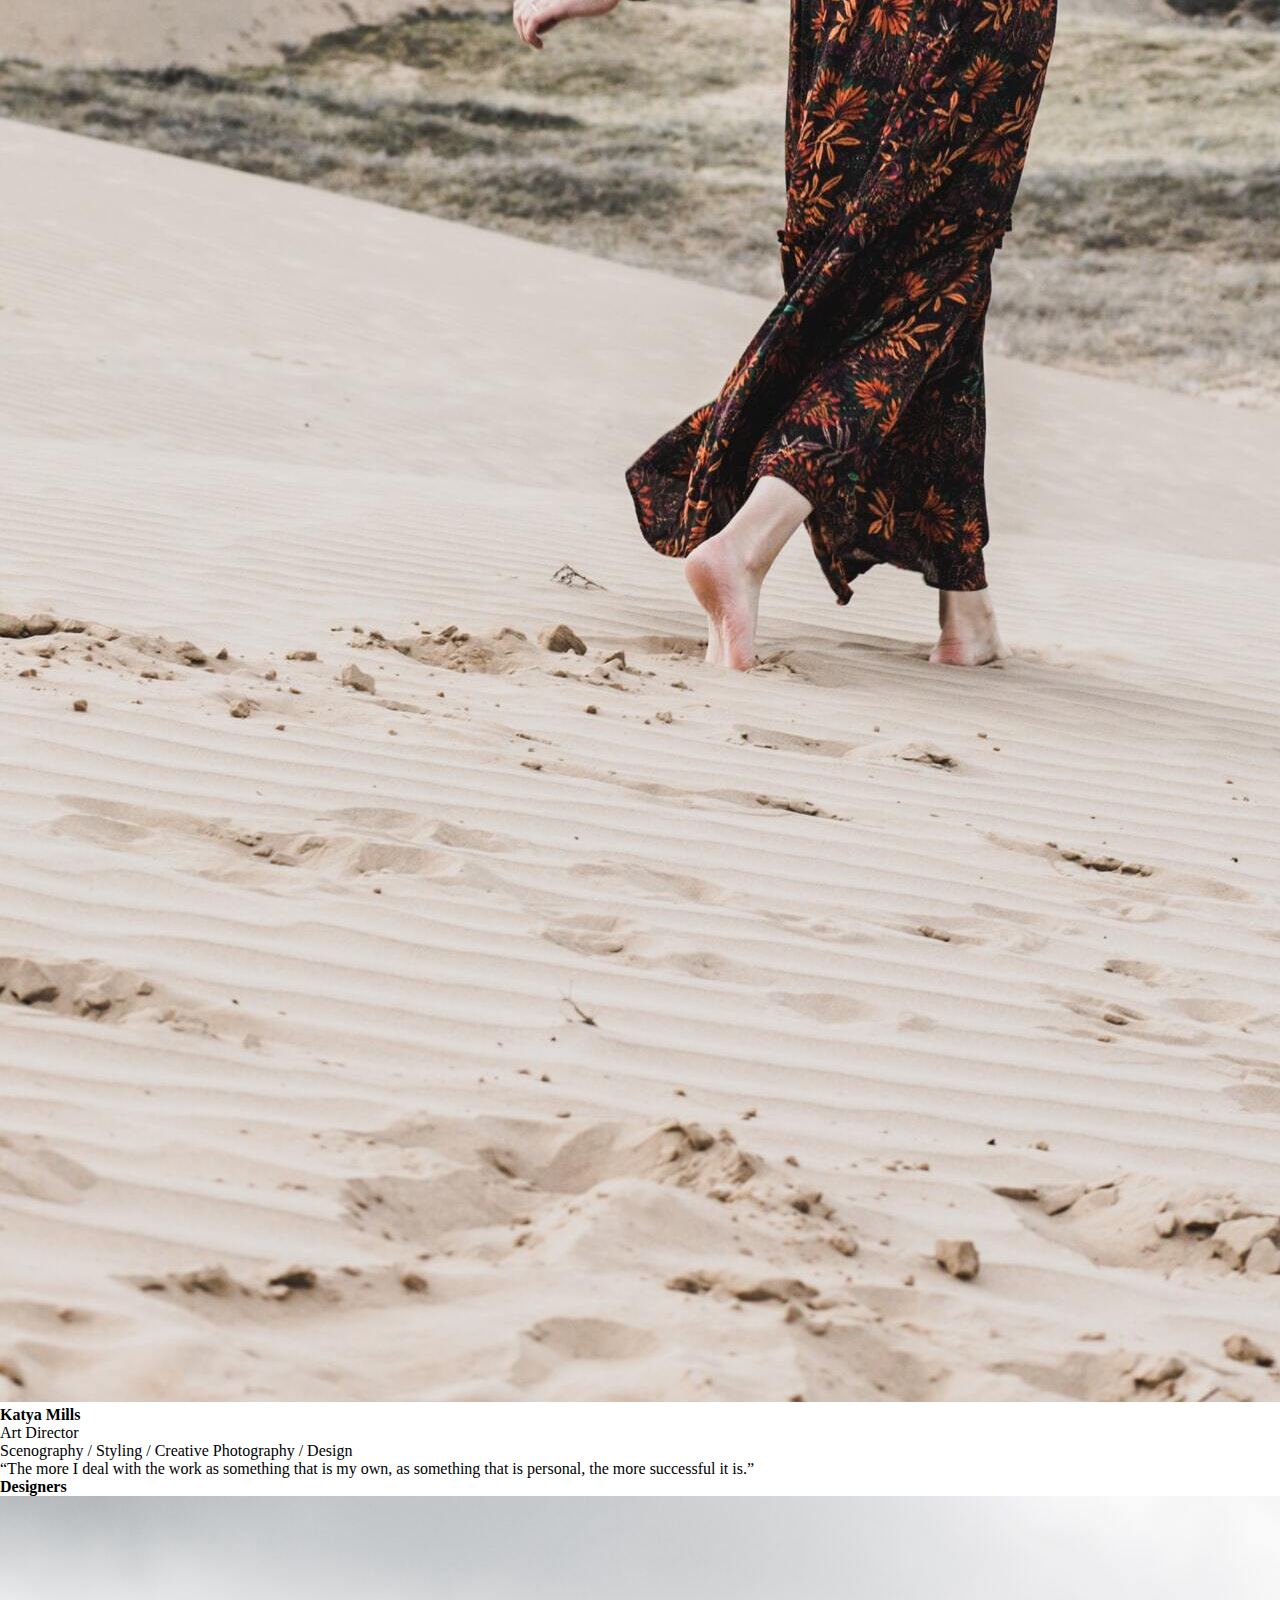
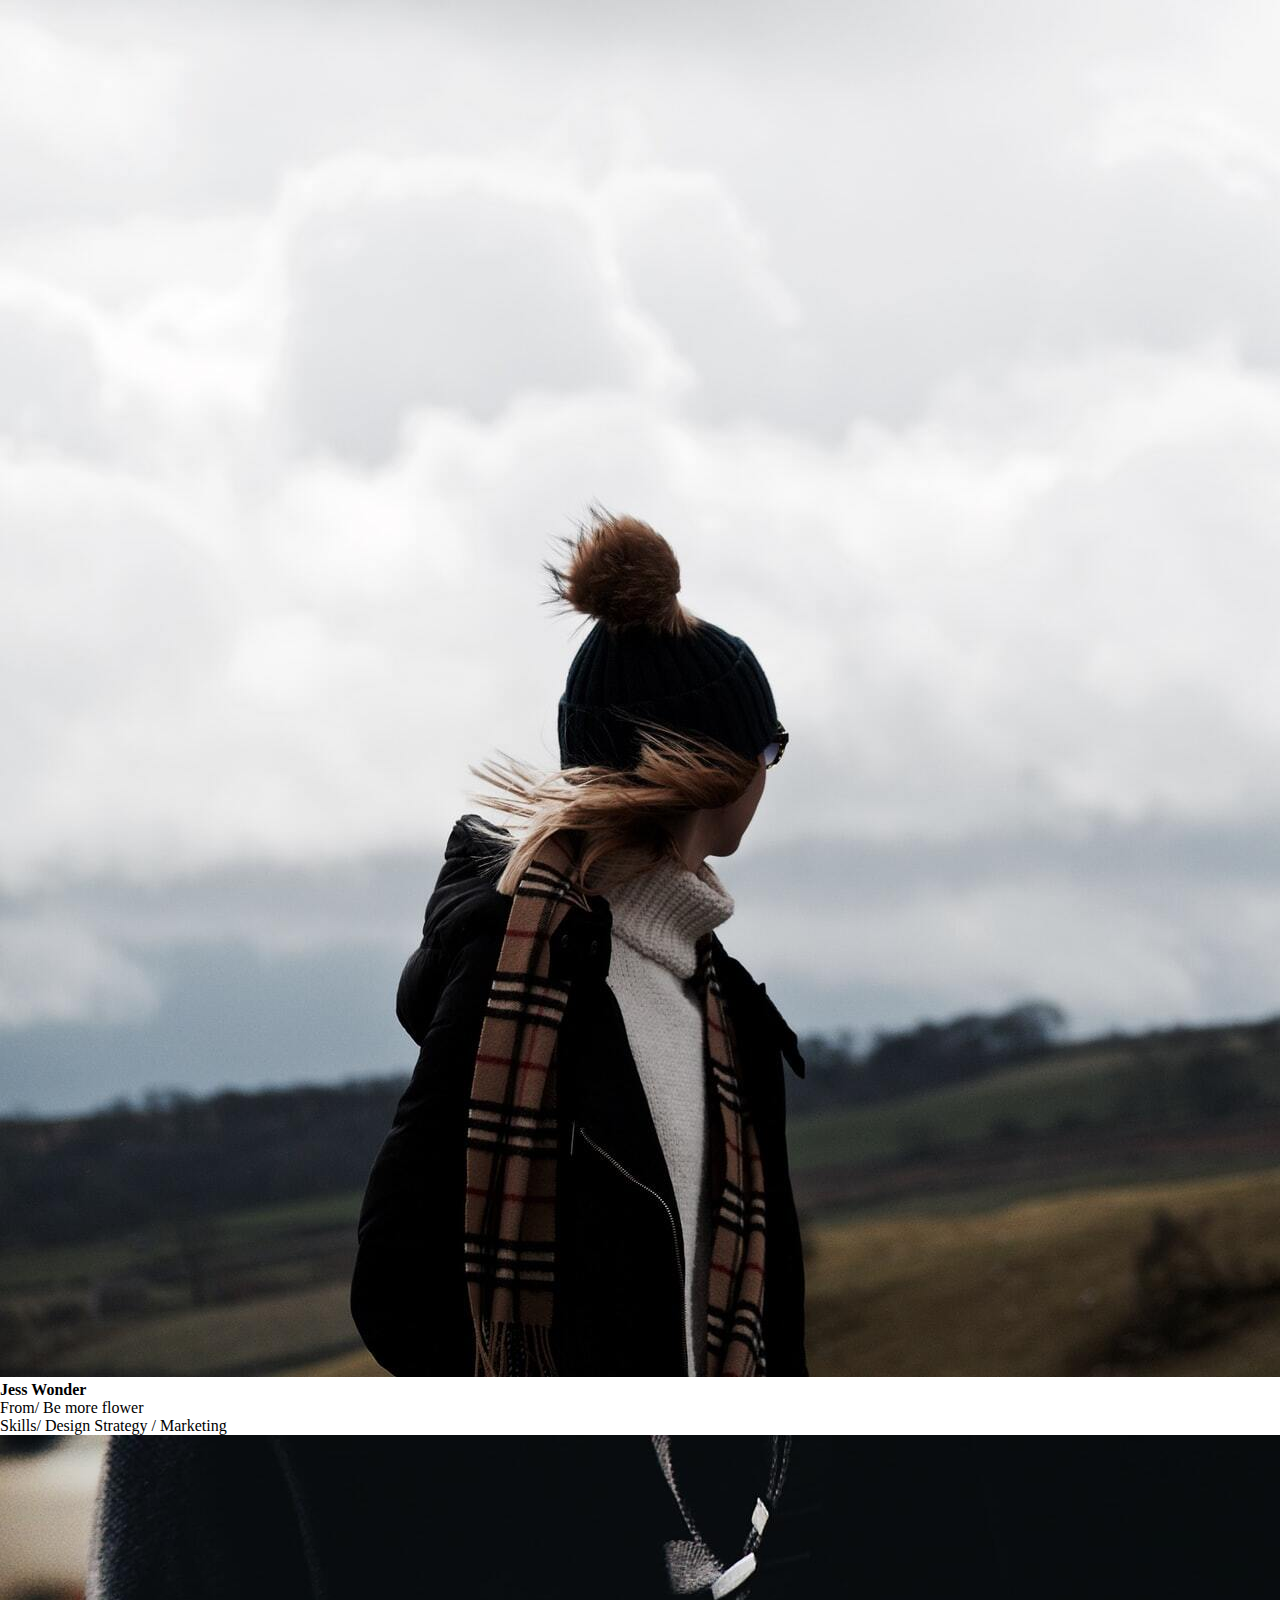
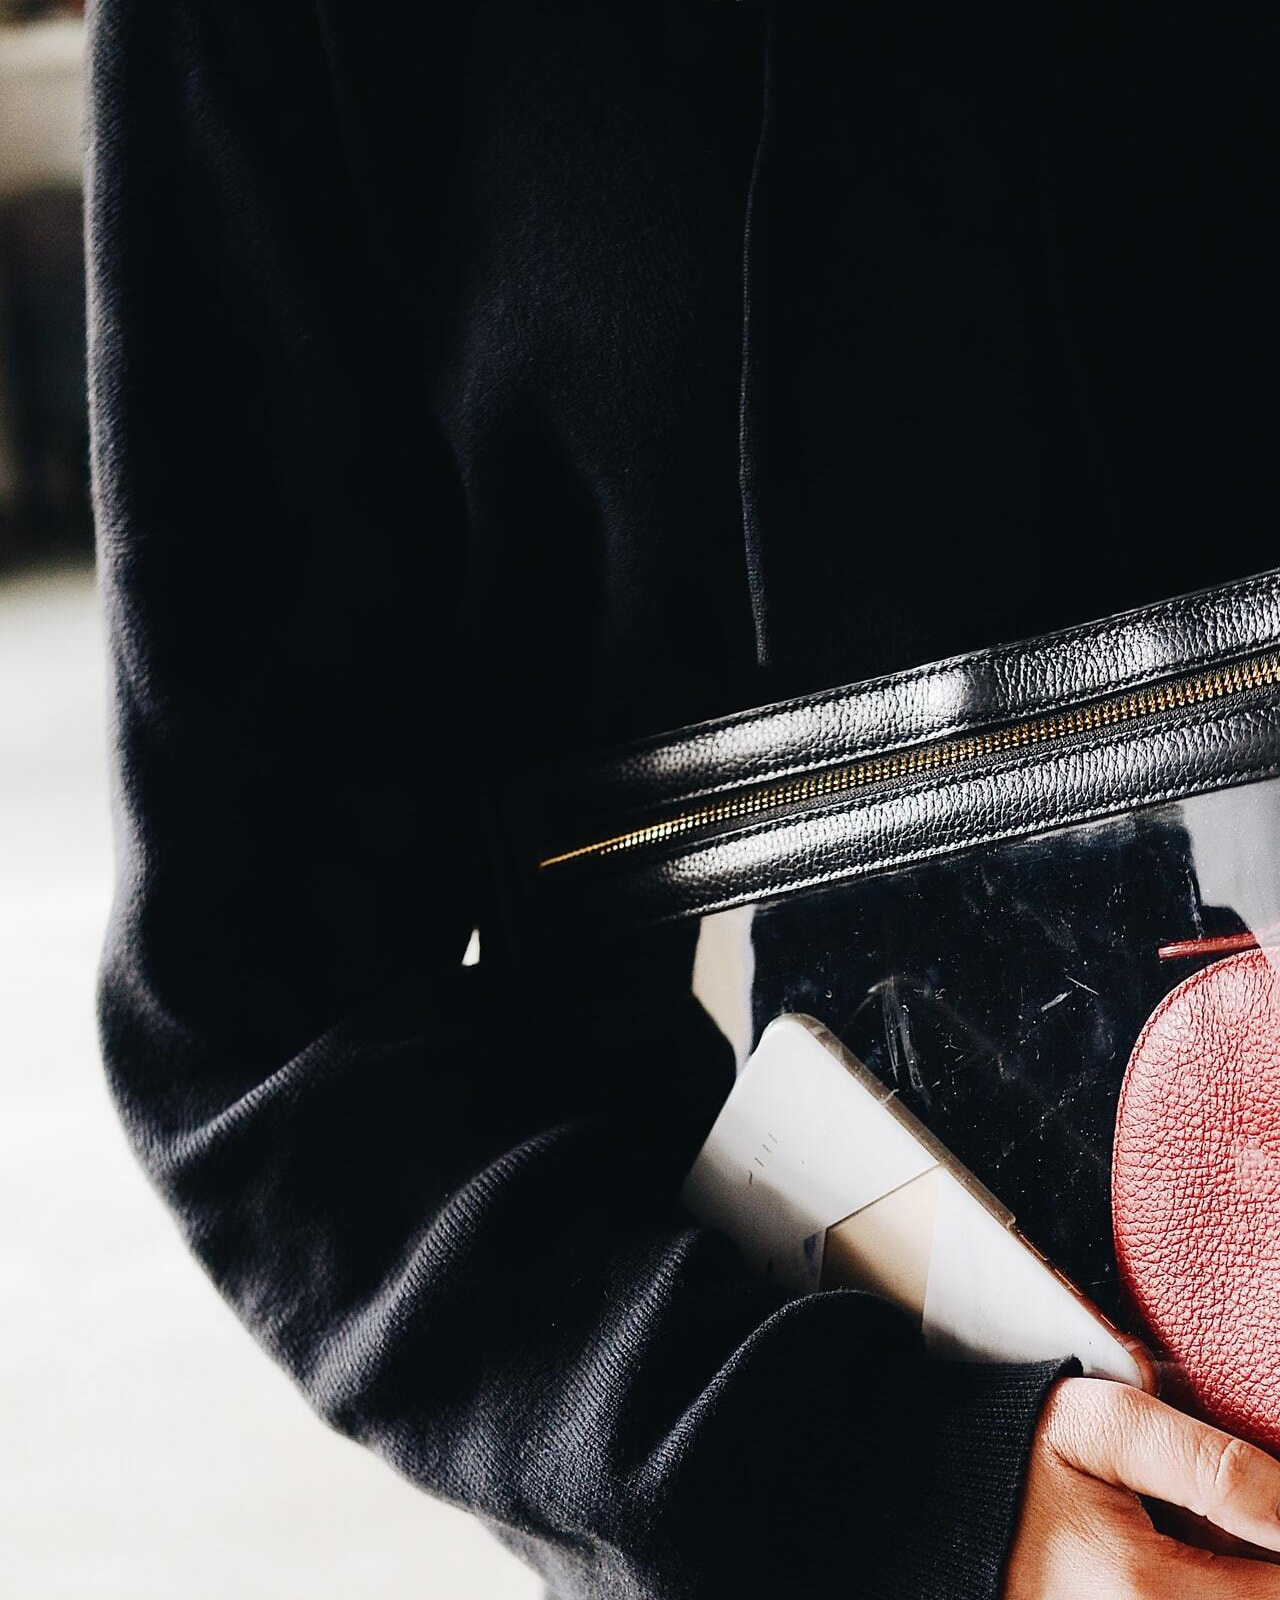
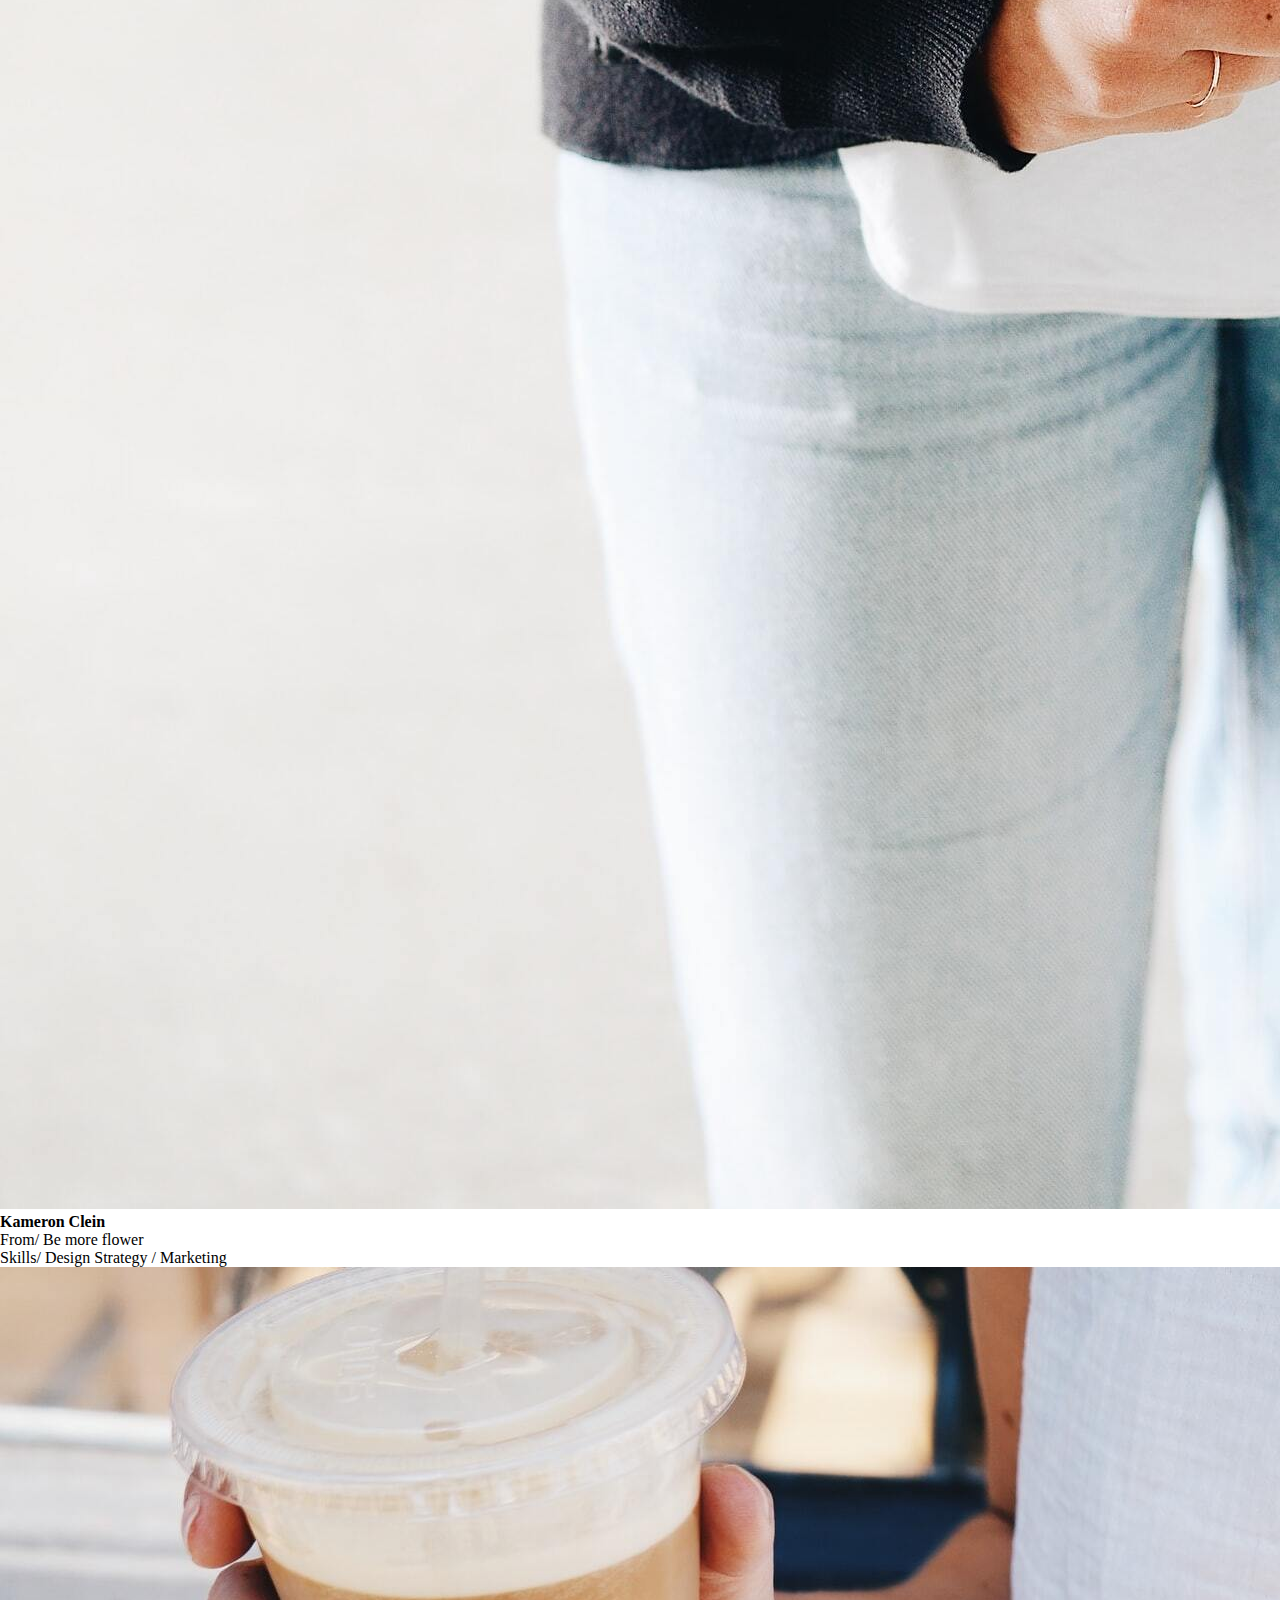
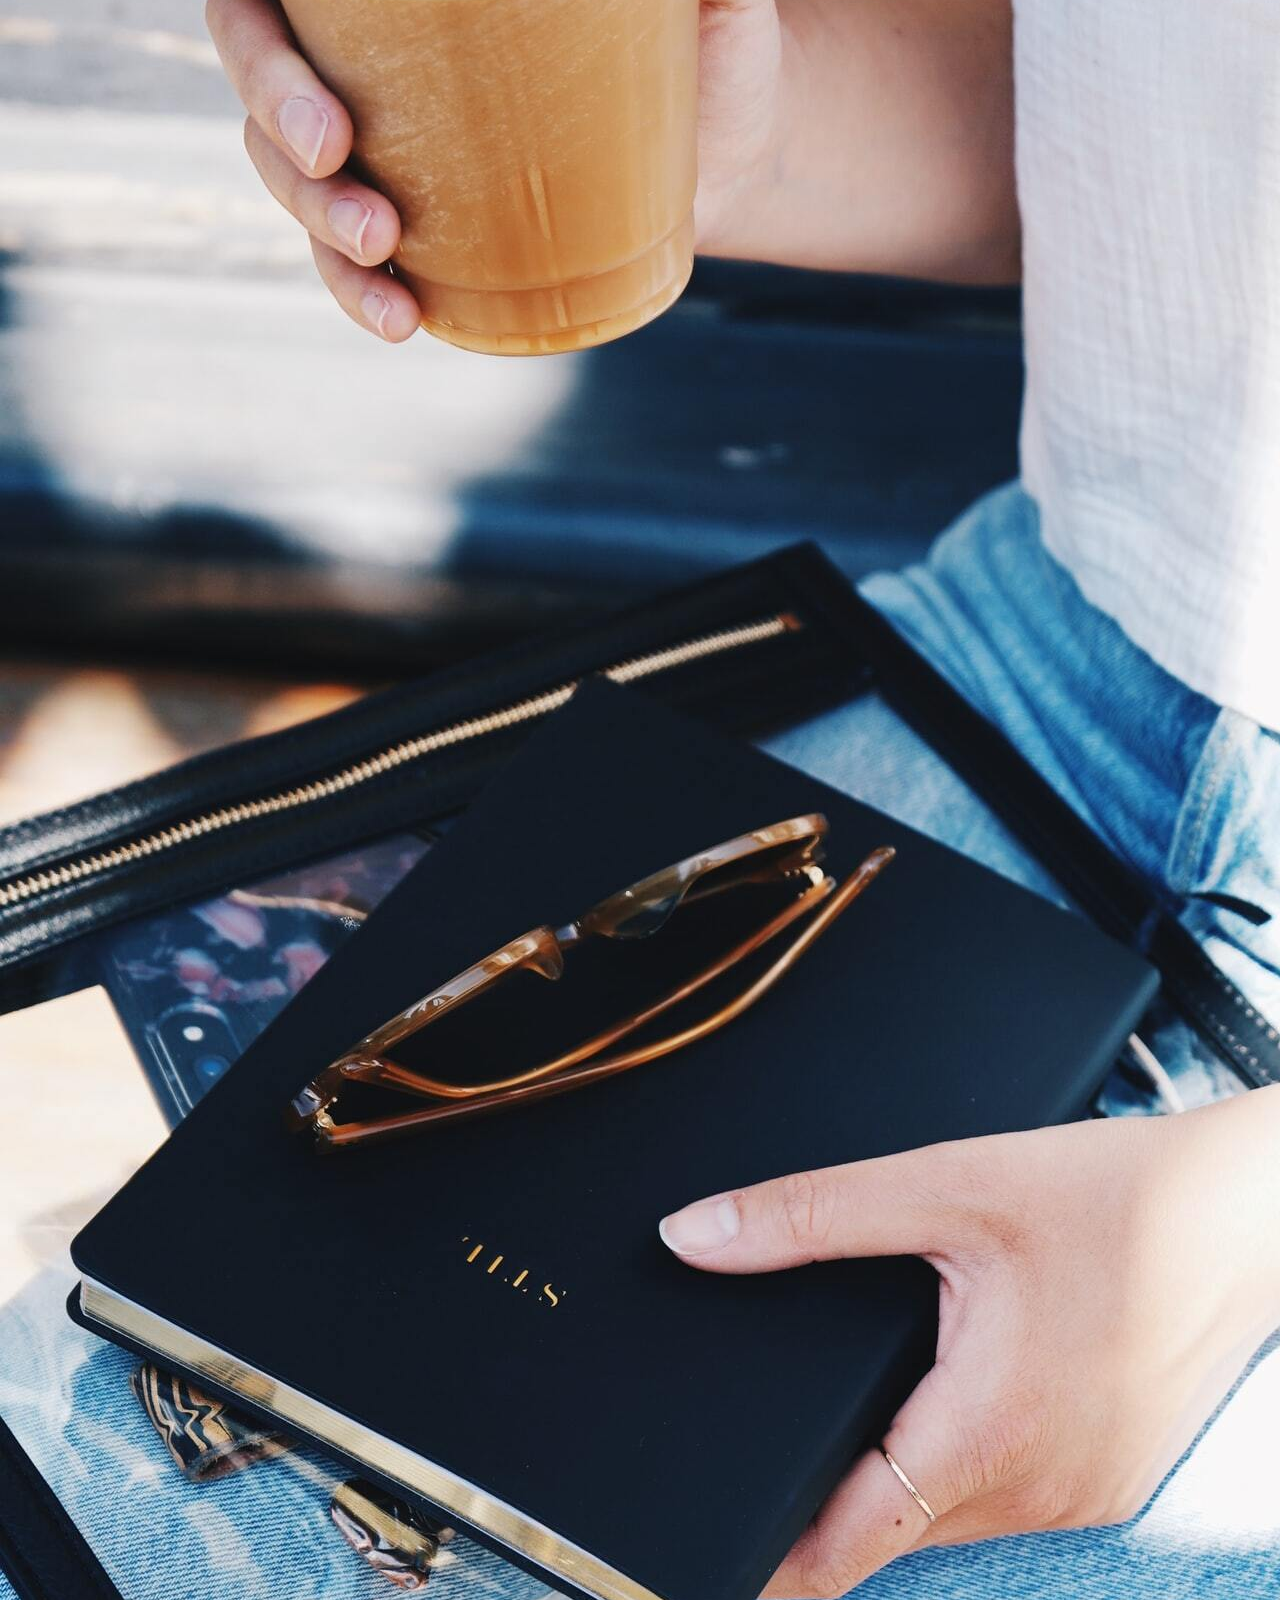
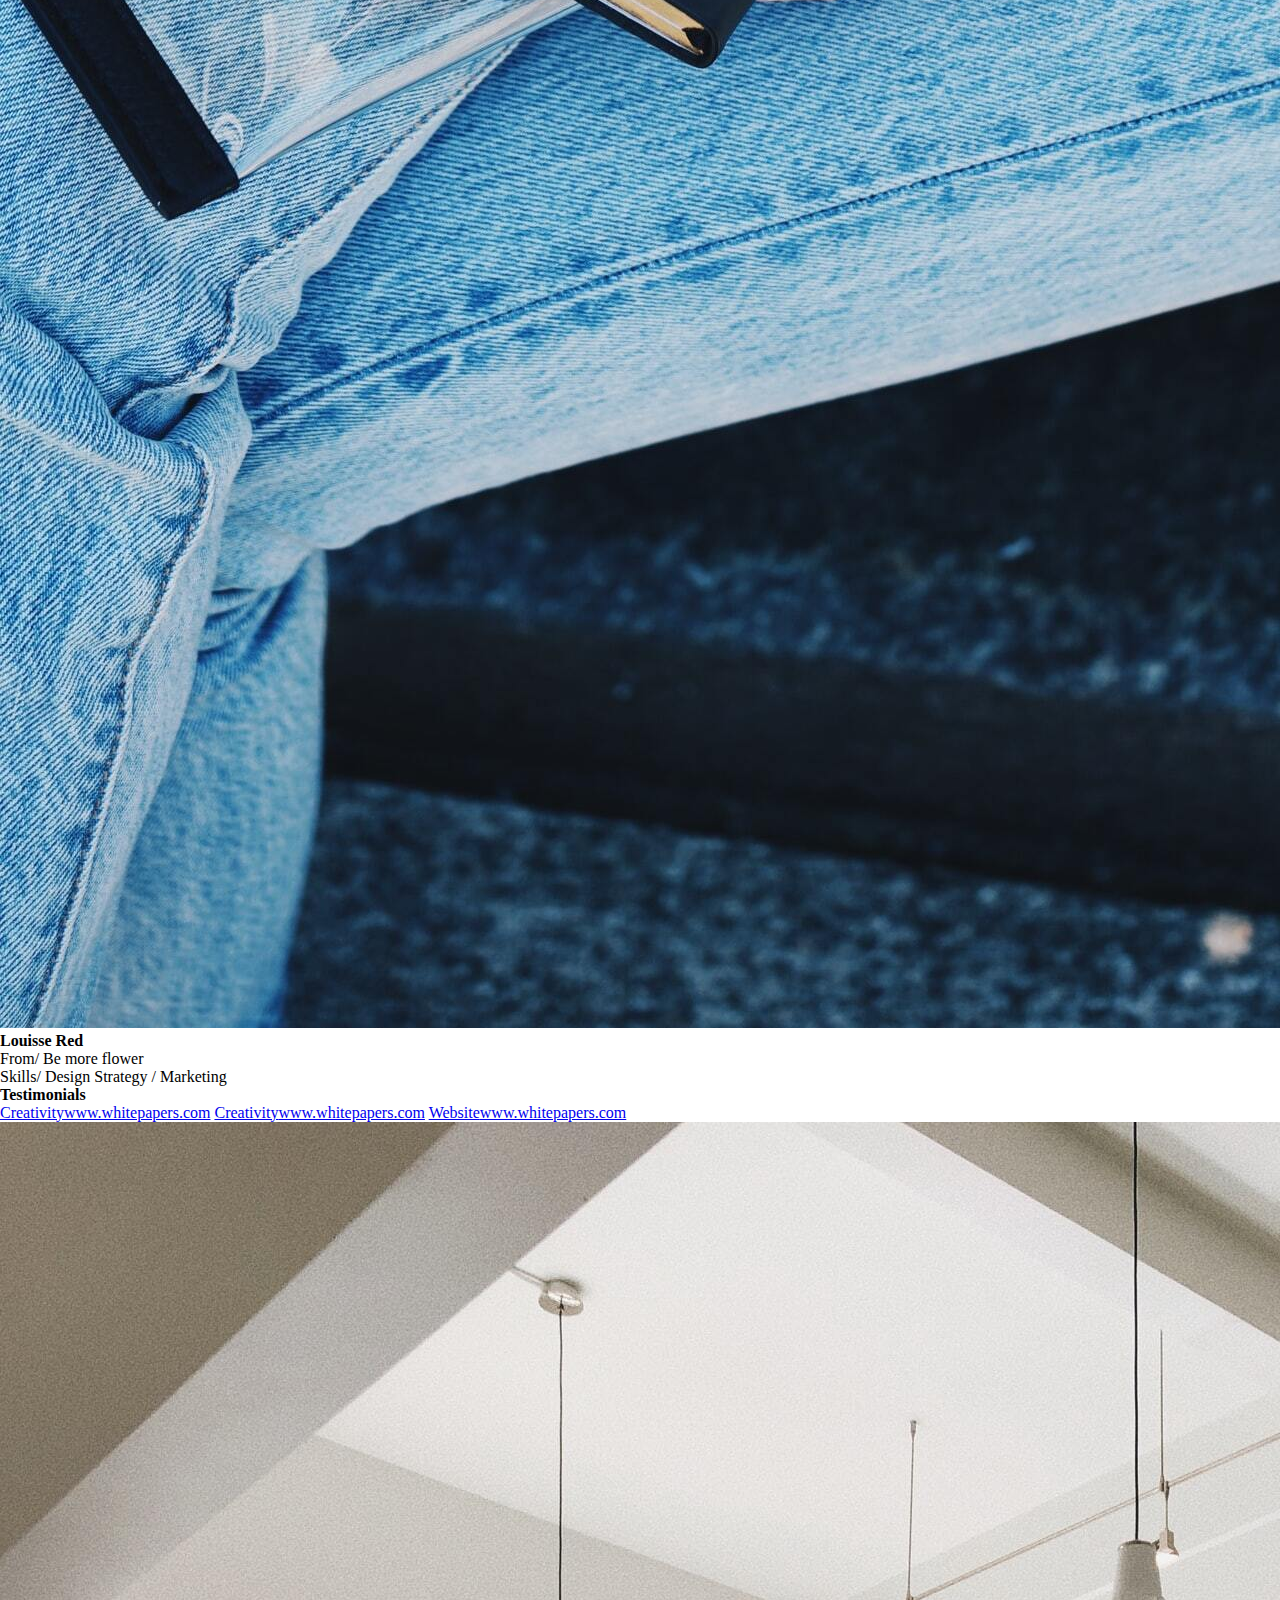
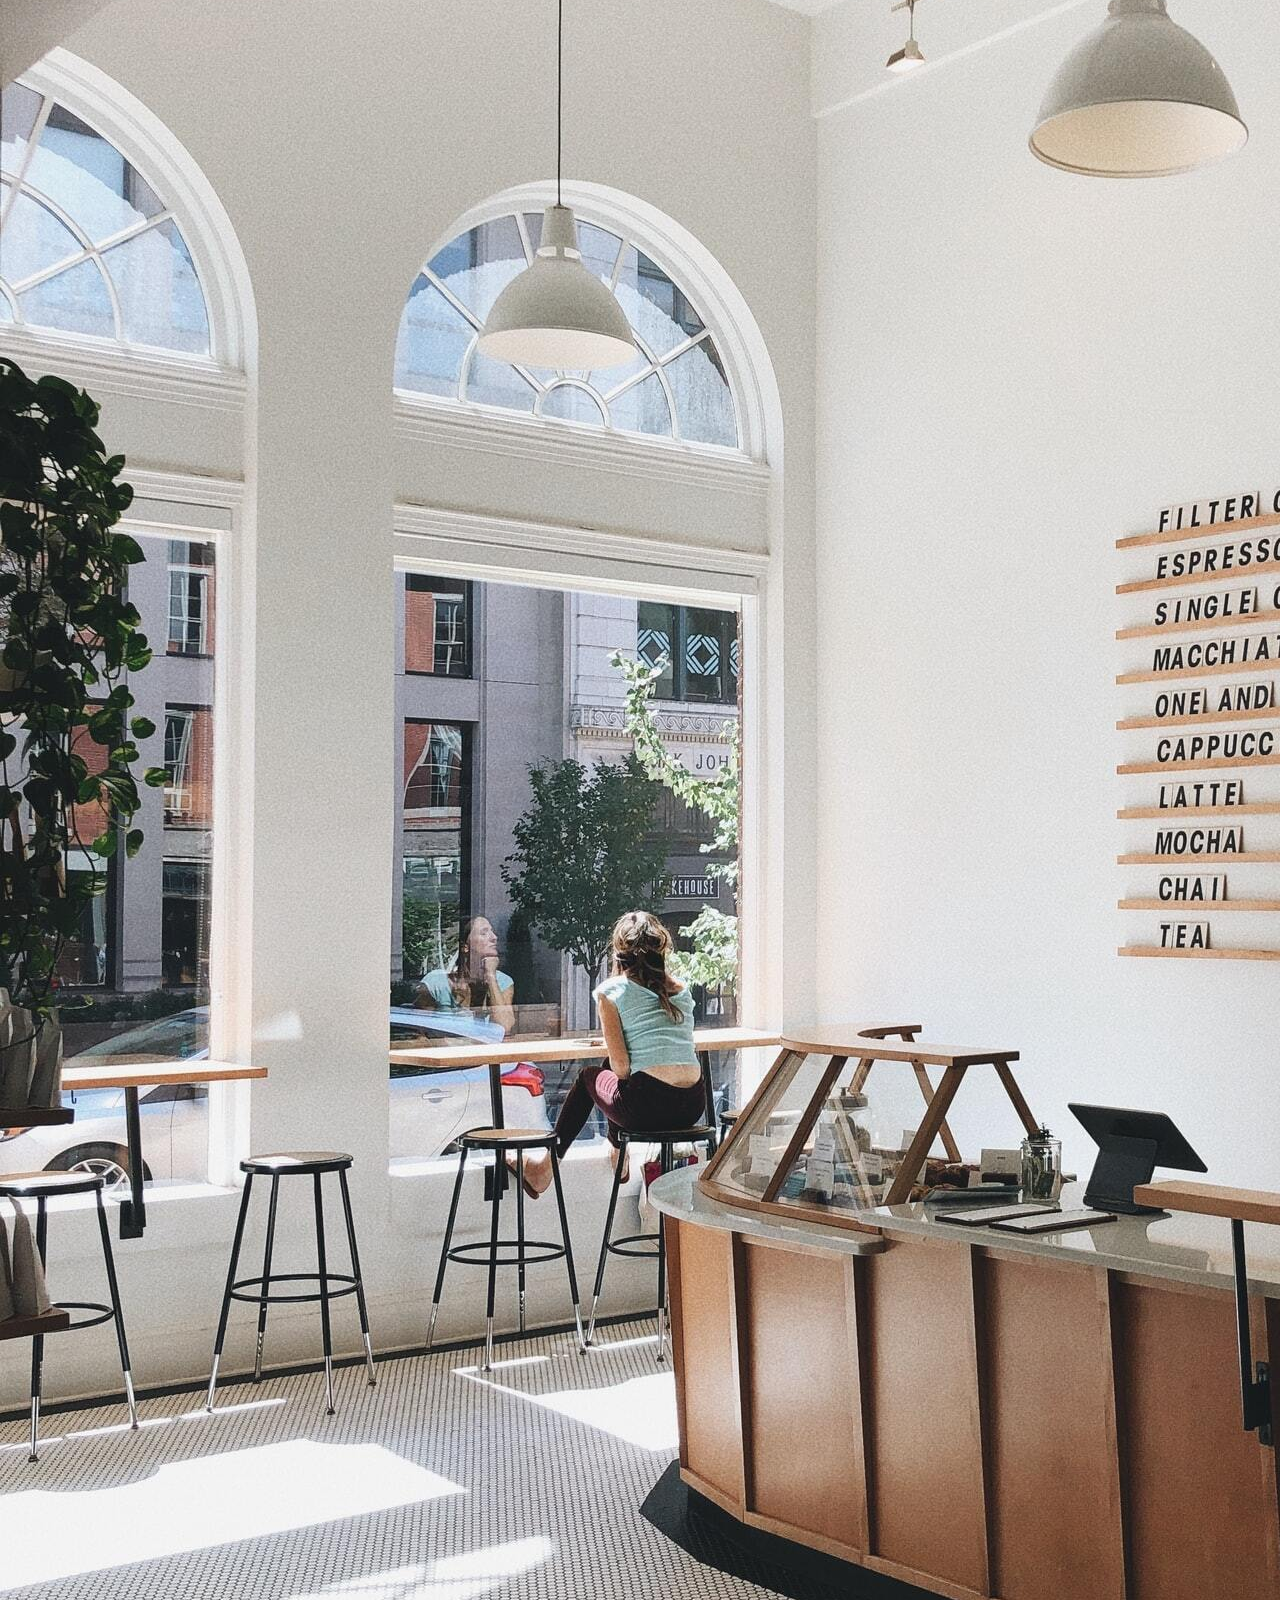
==== commit fff419c2: "Добавлена кнопка Меню" ====
--- a/index.html
+++ b/index.html
@@ -6,22 +6,31 @@
         <meta name="description" content="краткое описание">
         <meta name="keywords" content="важные, ключевые, слова">
         <meta name="viewport" content="width=device-width, initial-scale=1.0" />
+        <link rel="stylesheet" href="styles/styles.css">
         <link rel="stylesheet" href="styles/fonts.css">
-        <link rel="stylesheet" href="styles/styles.css">
-
         <title>Mod Studio</title>    
     </head>
 
     <body>
+        <header>
+            <button type="button">
+                <img src="/img/menu.svg" alt="header-menu">
+            </button>
+           
+        </header>
+
+
+
+
         <main>
 
             <!-- Hero section -->
 
-            <section>
+            <section class="hero-section">
 
-                <h1>Atlas Studio</h1>
-                <h2>Modern Web Studio</h2>
-                <img src="img/hero-image.jpg" alt="Фон с диваном">
+                <h1 class="hero-title">Mod Studio</h1>
+                <h2 class="hero-subtitle">Modern Web Studio</h2>
+                <img class="hero-image" src="img/hero-image.jpg" alt="Фон с диваном">
 
                 <!-- ссылка на картинку https://images.unsplash.com/photo-1567016376408-0226e4d0c1ea?ixlib=rb-1.2.1&ixid=MnwxMjA3fDB8MHxwaG90by1wYWdlfHx8fGVufDB8fHx8&auto=format&fit=crop&w=1974&q=80   -->  
             
@@ -36,7 +45,7 @@
 
                 <!-- first column -->
 
-                <img src="img/walking-woman.jpg" alt="Katya Mills">
+                <img src="img/walking-woman.jpg" alt="Босая женщина уходит в закат">
 
                 <!-- ссылка на изображение https://images.unsplash.com/photo-1490505658643-e96d613eb642?ixlib=rb-1.2.1&ixid=MnwxMjA3fDB8MHxwaG90by1wYWdlfHx8fGVufDB8fHx8&auto=format&fit=crop&w=1974&q=80 -->
                 
@@ -61,30 +70,33 @@
 
                 <h2>Designers</h2>
 
-                <img src="img/woman-in-the-hat.jpg" alt="Jess Wonder">
-                <!-- ссылка на фото https://images.unsplash.com/photo-1459201062043-6f30fd792f08?ixlib=rb-1.2.1&ixid=MnwxMjA3fDB8MHxwaG90by1wYWdlfHx8fGVufDB8fHx8&auto=format&fit=crop&w=1974&q=80 -->
                 <article>
+                    <img src="img/woman-in-the-hat.jpg" alt="Jess Wonder">
+                    <!-- ссылка на фото https://images.unsplash.com/photo-1459201062043-6f30fd792f08?ixlib=rb-1.2.1&ixid=MnwxMjA3fDB8MHxwaG90by1wYWdlfHx8fGVufDB8fHx8&auto=format&fit=crop&w=1974&q=80 -->
+                    
                     <h3>Jess Wonder</h3>
                     <p>From/ Be more flower <br>
                         Skills/ Design Strategy / Marketing
-                    </p>
+                        </p>
                 </article>
 
                 <!-- second column -->
 
                 
-                <img src="img/transparent-folder.jpg" alt="Kameron Clein">
-                <!-- ссылка на фото  https://images.unsplash.com/photo-1507831041068-539748fc3c3b?ixlib=rb-1.2.1&ixid=MnwxMjA3fDB8MHxwaG90by1wYWdlfHx8fGVufDB8fHx8&auto=format&fit=crop&w=1970&q=80 -->
-                <article></article>
+                <article>
+                    <img src="img/transparent-folder.jpg" alt="Kameron Clein">
+                    <!-- ссылка на фото  https://images.unsplash.com/photo-1507831041068-539748fc3c3b?ixlib=rb-1.2.1&ixid=MnwxMjA3fDB8MHxwaG90by1wYWdlfHx8fGVufDB8fHx8&auto=format&fit=crop&w=1970&q=80 -->
+                    
                     <h3>Kameron Clein</h3>
                     <p>From/ Be more flower<br>
                         Skills/ Design Strategy / Marketing
                     </p>
                 </article>
                 
-                <img src="img/notepad-and-glasses.jpg" alt="Louisse Red">
-                <!-- ссылка на фото  https://images.unsplash.com/photo-1531346724132-8e2e298435e5?ixlib=rb-1.2.1&ixid=MnwxMjA3fDB8MHxwaG90by1wYWdlfHx8fGVufDB8fHx8&auto=format&fit=crop&w=1974&q=80 -->
-                <article>
+                <article>   
+                    <img src="img/notepad-and-glasses.jpg" alt="Louisse Red">
+                    <!-- ссылка на фото  https://images.unsplash.com/photo-1531346724132-8e2e298435e5?ixlib=rb-1.2.1&ixid=MnwxMjA3fDB8MHxwaG90by1wYWdlfHx8fGVufDB8fHx8&auto=format&fit=crop&w=1974&q=80 -->
+                    
                     <h3>Louisse Red</h3>
                     <p>From/ Be more flower<br>
                         Skills/ Design Strategy / Marketing
--- a/styles/styles.css
+++ b/styles/styles.css
@@ -2,3 +2,38 @@
 /* font-weight: 400;
 font-weight: 700; */
 
+
+* {
+    margin: 0;
+    padding: 0;
+    font-size: 16px;
+    box-sizing: border-box;
+}
+
+
+
+header {
+    padding-top: 3.4em;
+    padding-bottom: 3.7em;
+}
+
+button {
+    background-color: transparent;
+    border: none;
+    display: block;
+    margin: 0 auto;
+    
+}
+
+.hero-title {
+    font-family: 'Butler';
+    font-weight: 400;
+    font-size: 5.4em;
+
+}
+
+.hero-subtitle {
+    font-family: 'Roboto', sans-serif;
+    font-weight: 700;
+    font-size: 1.1em;
+}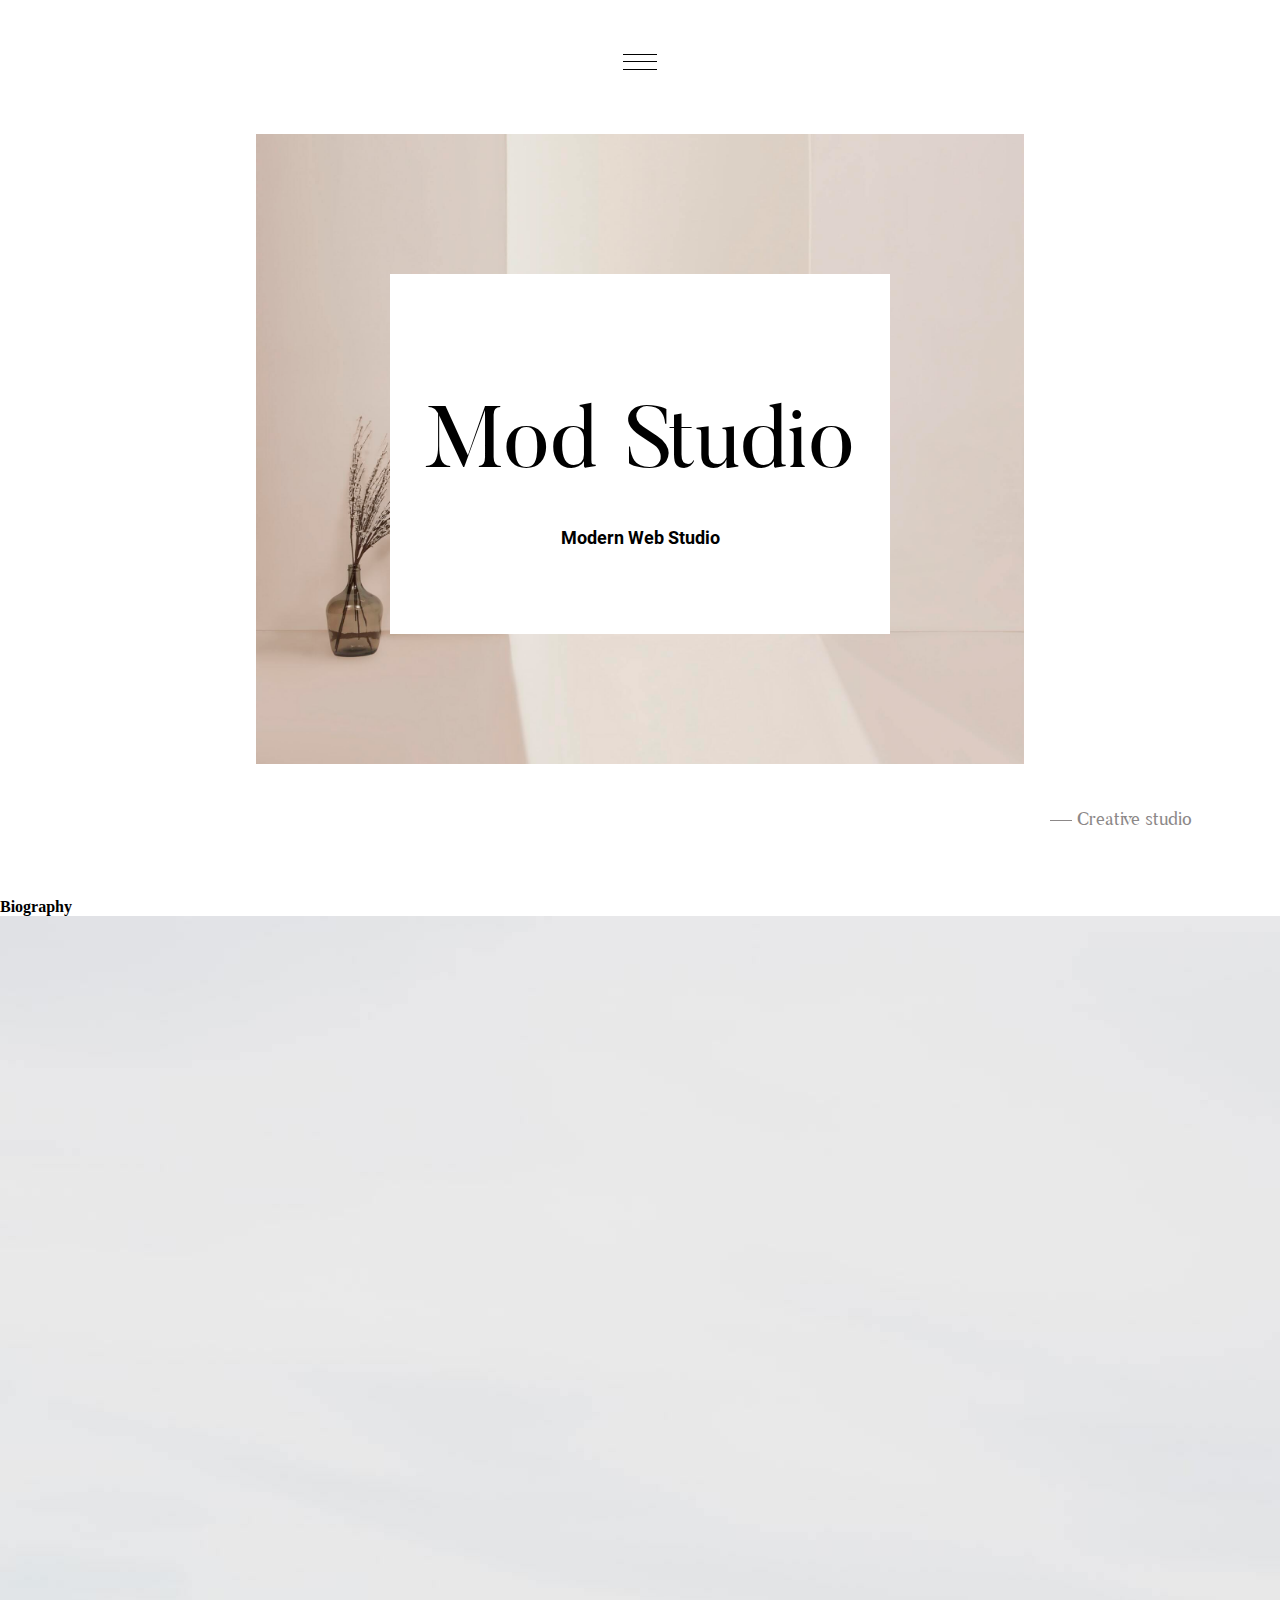
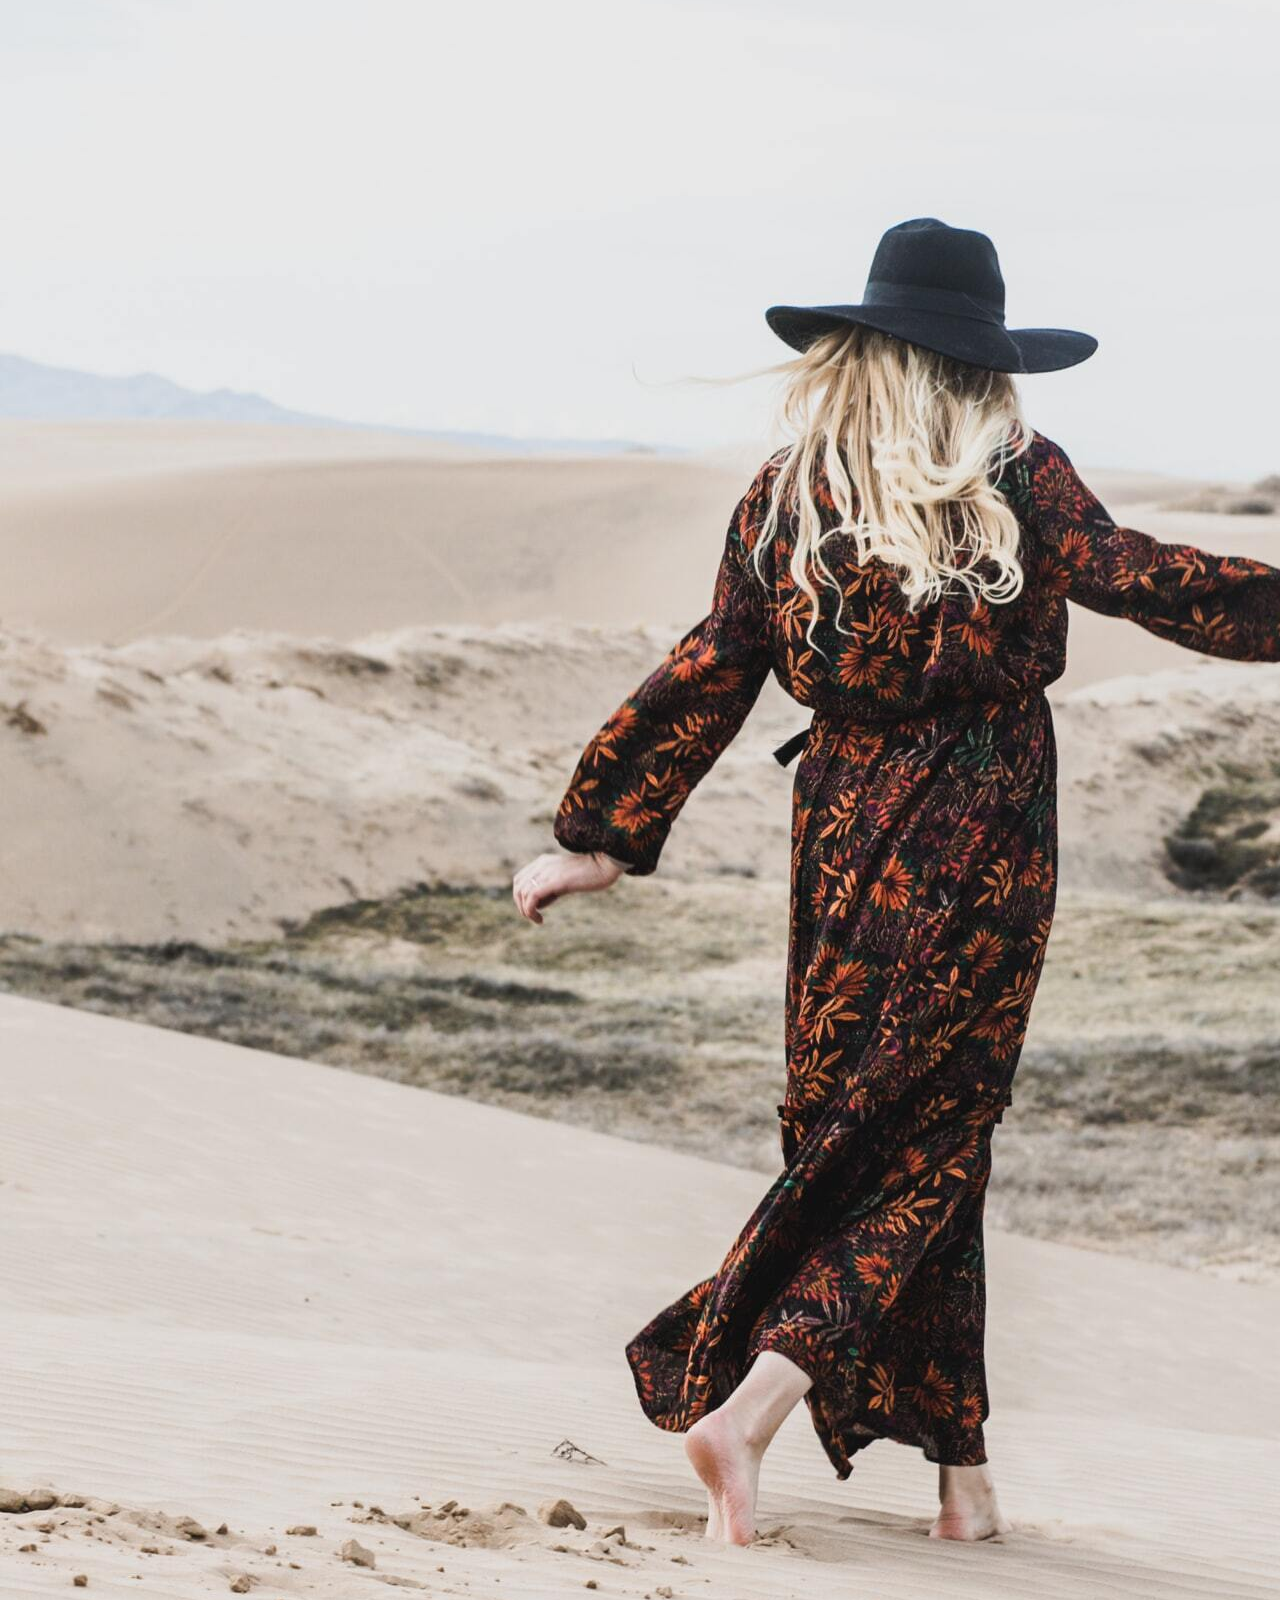
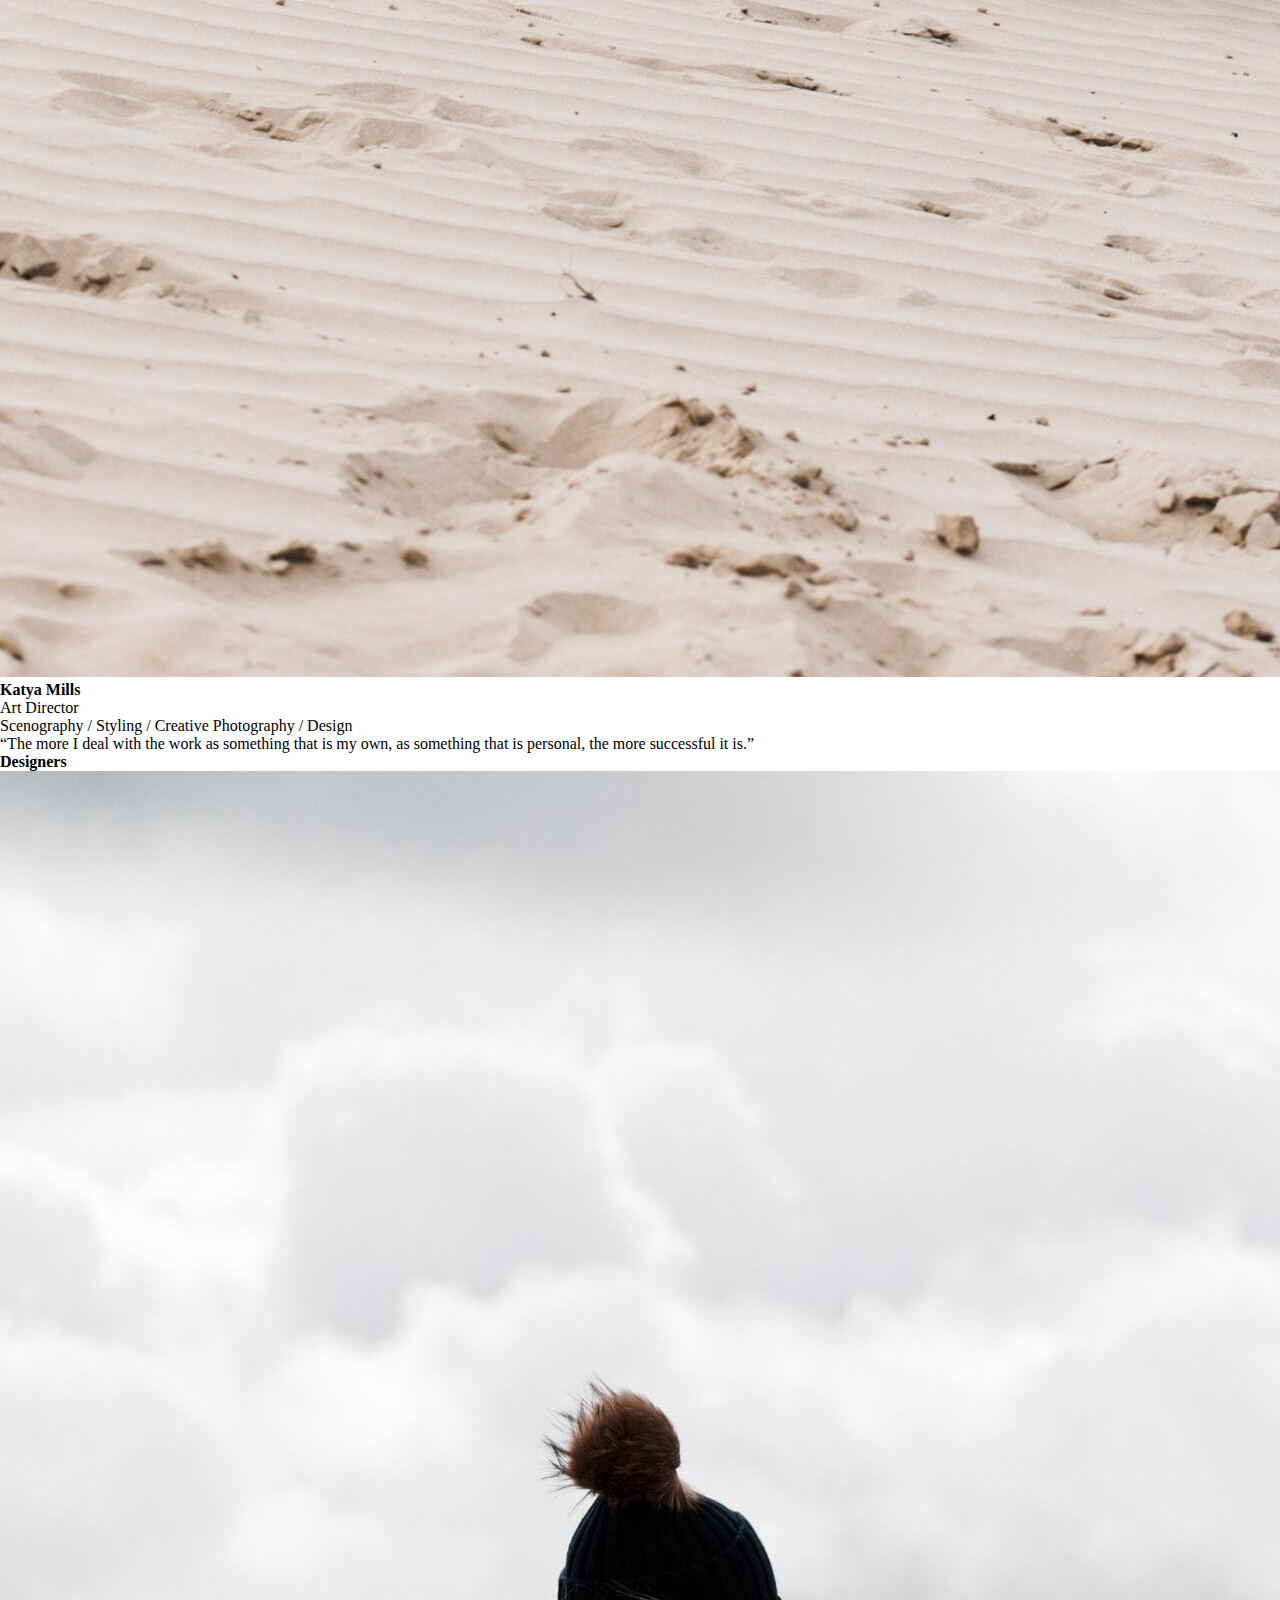
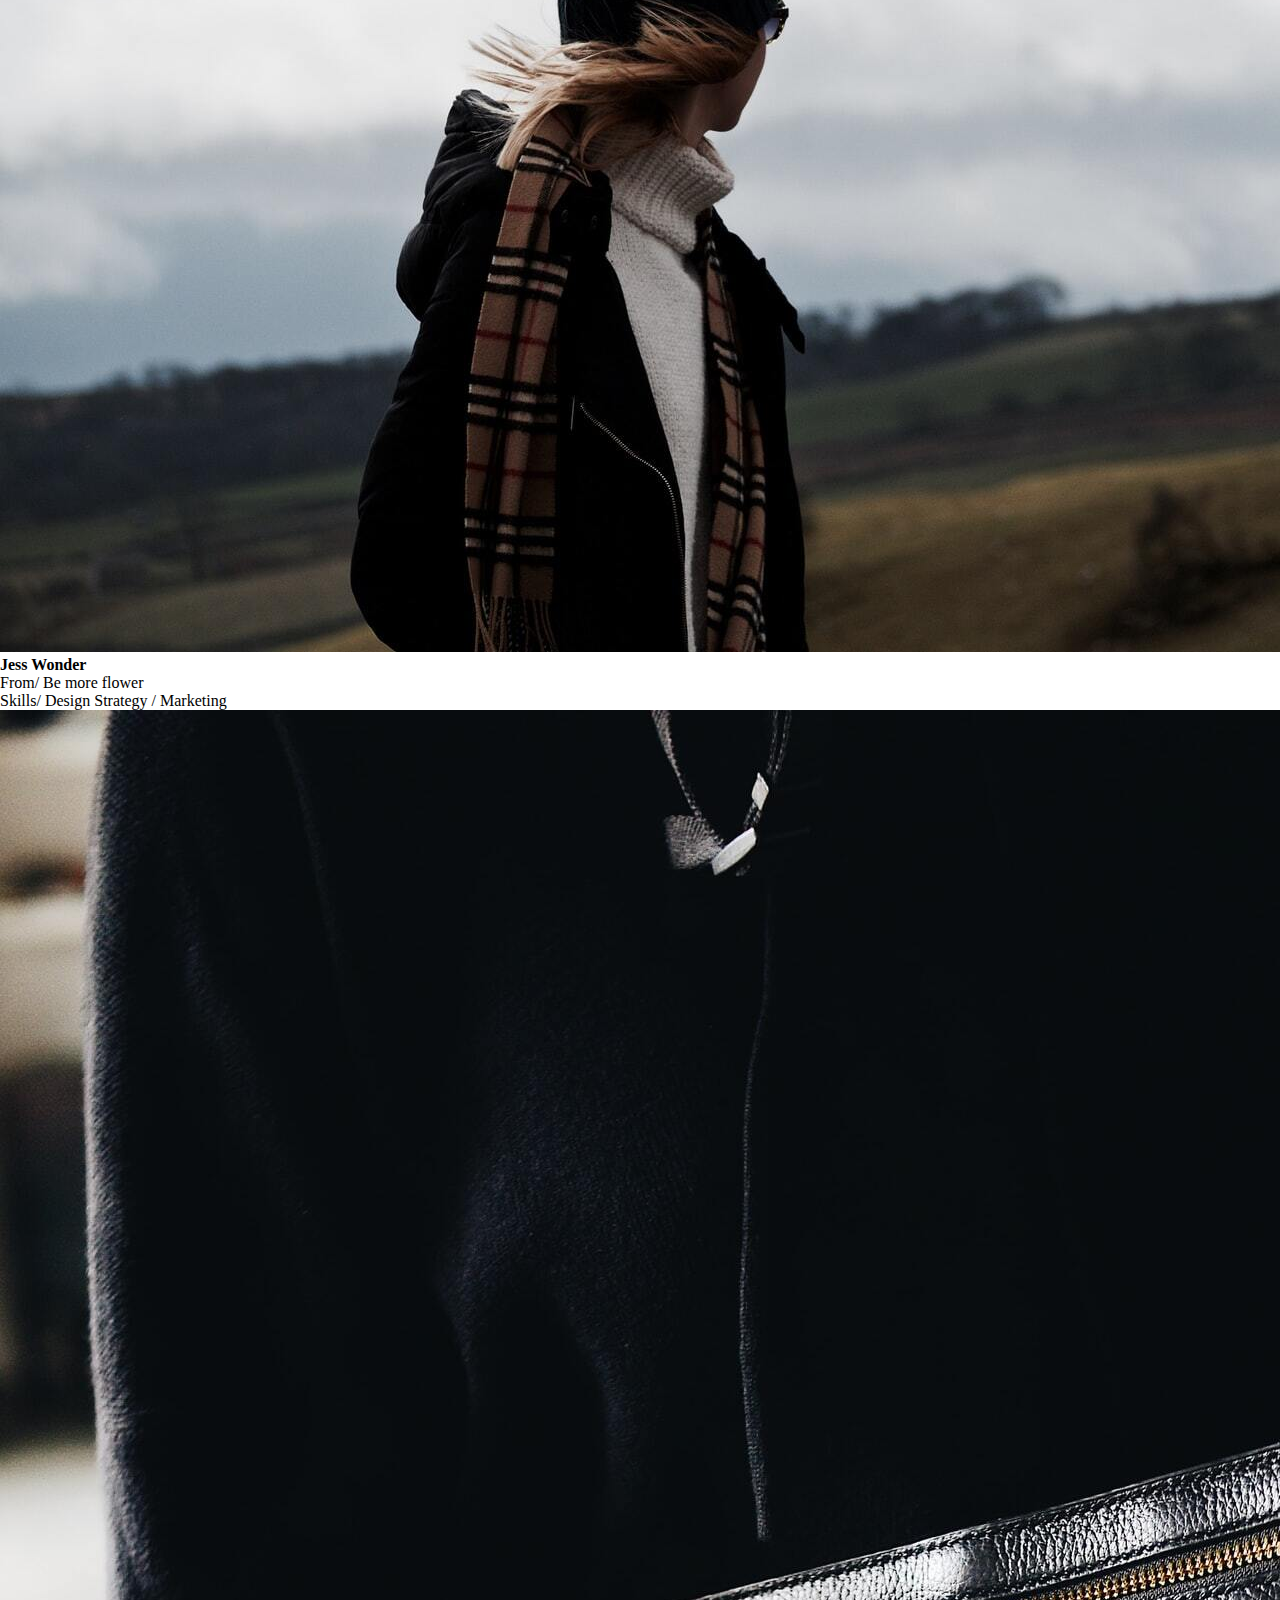
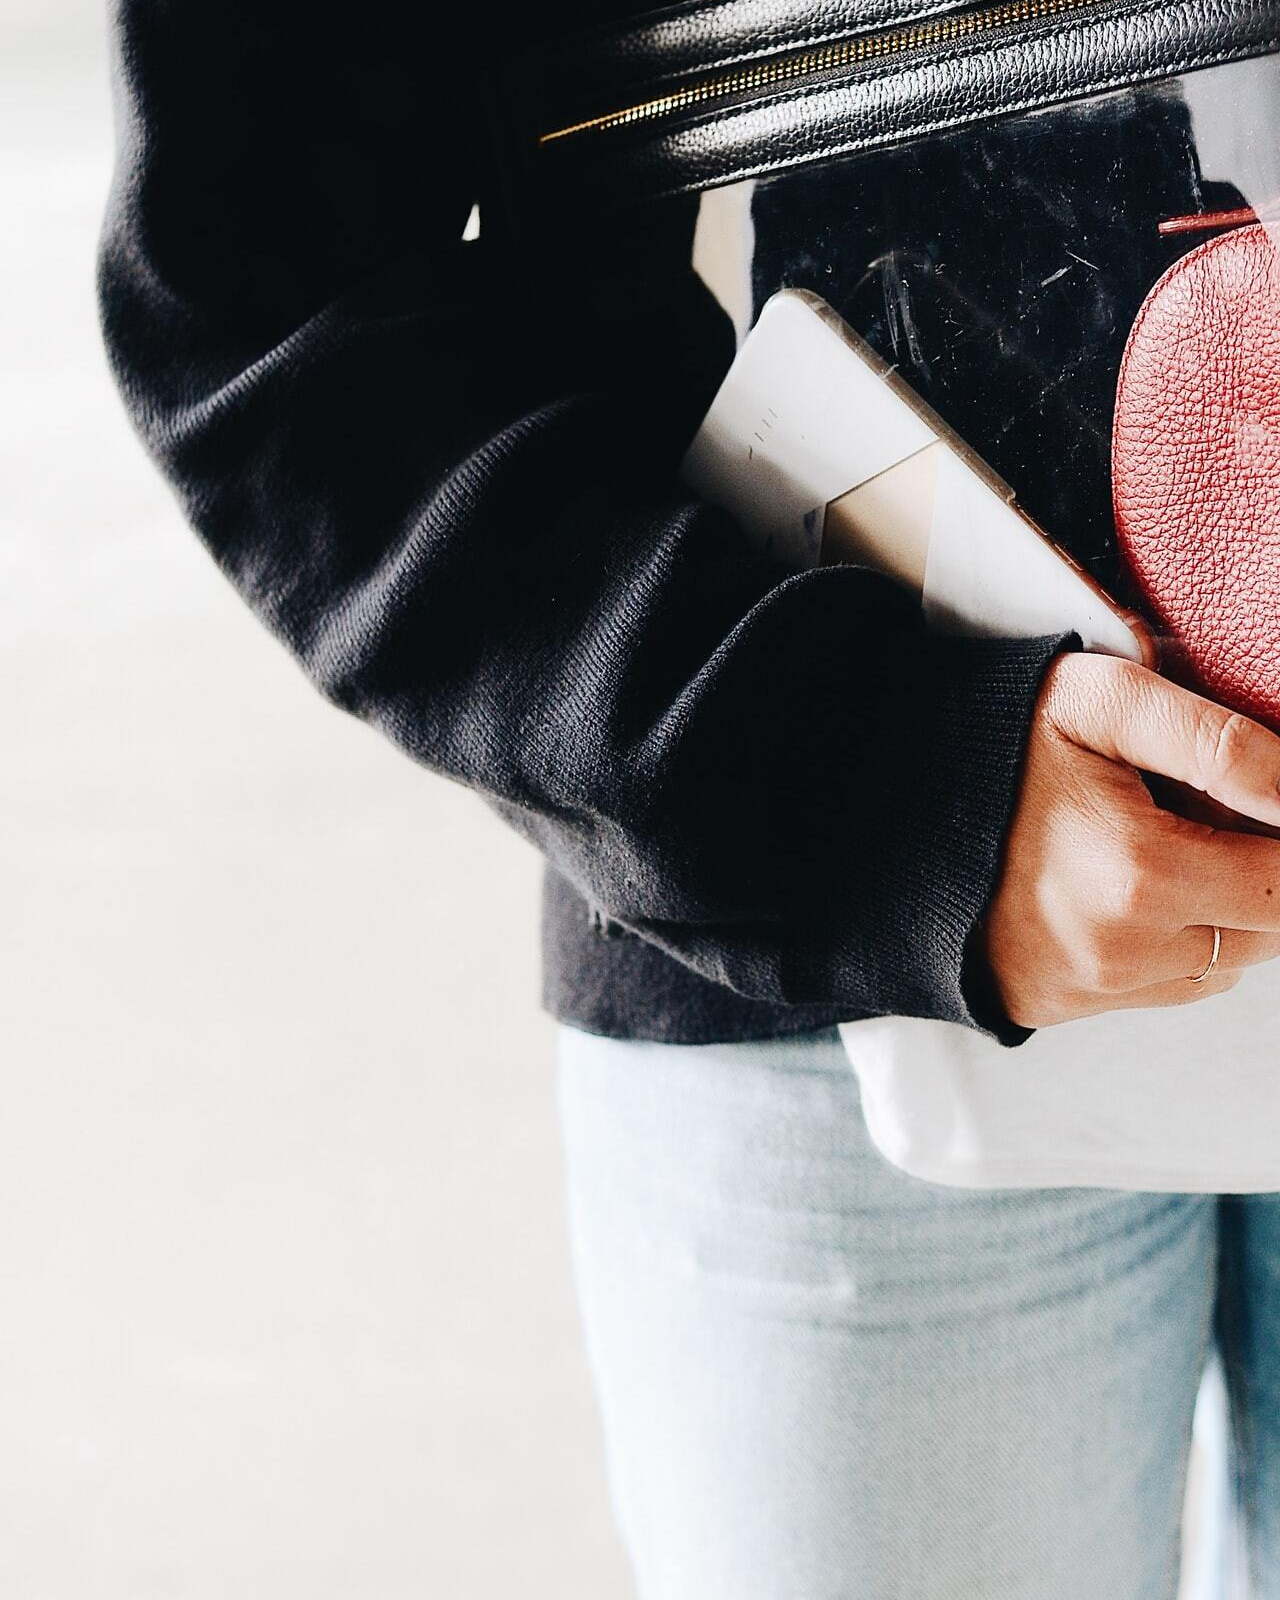
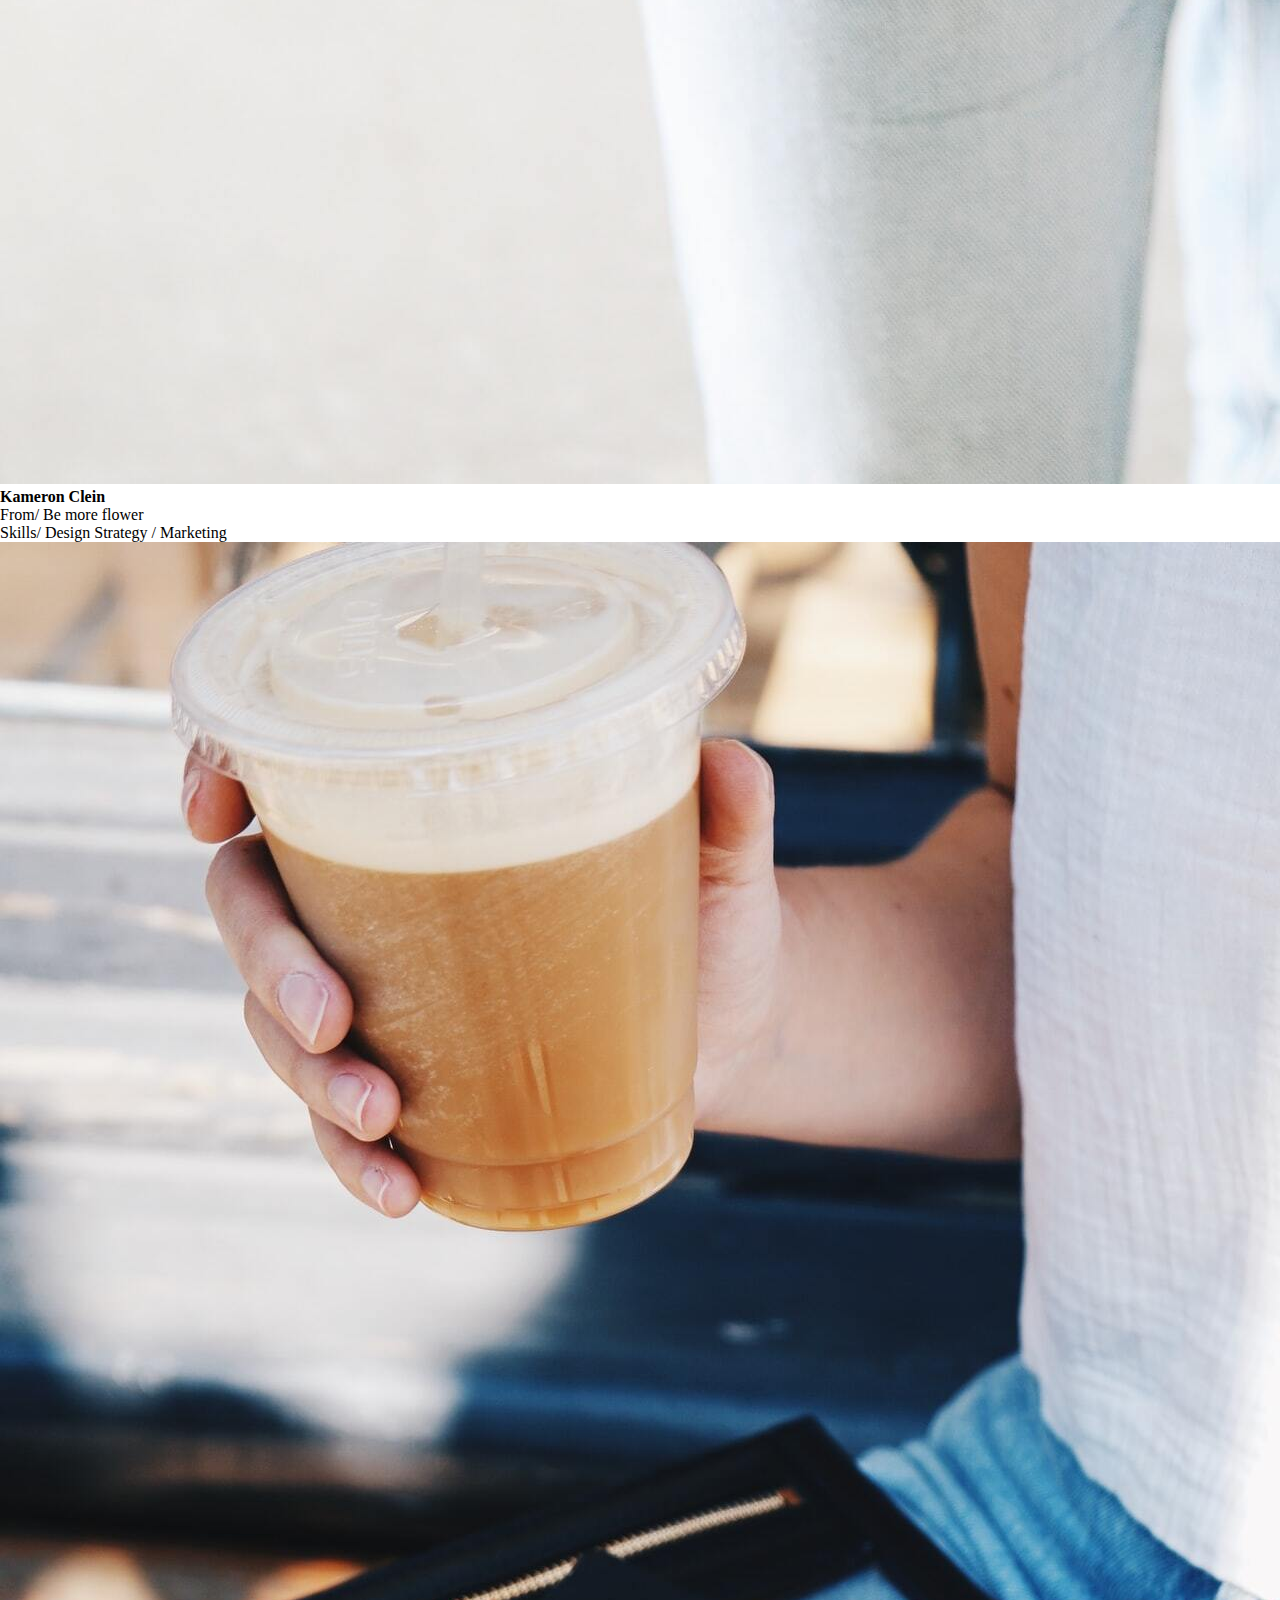
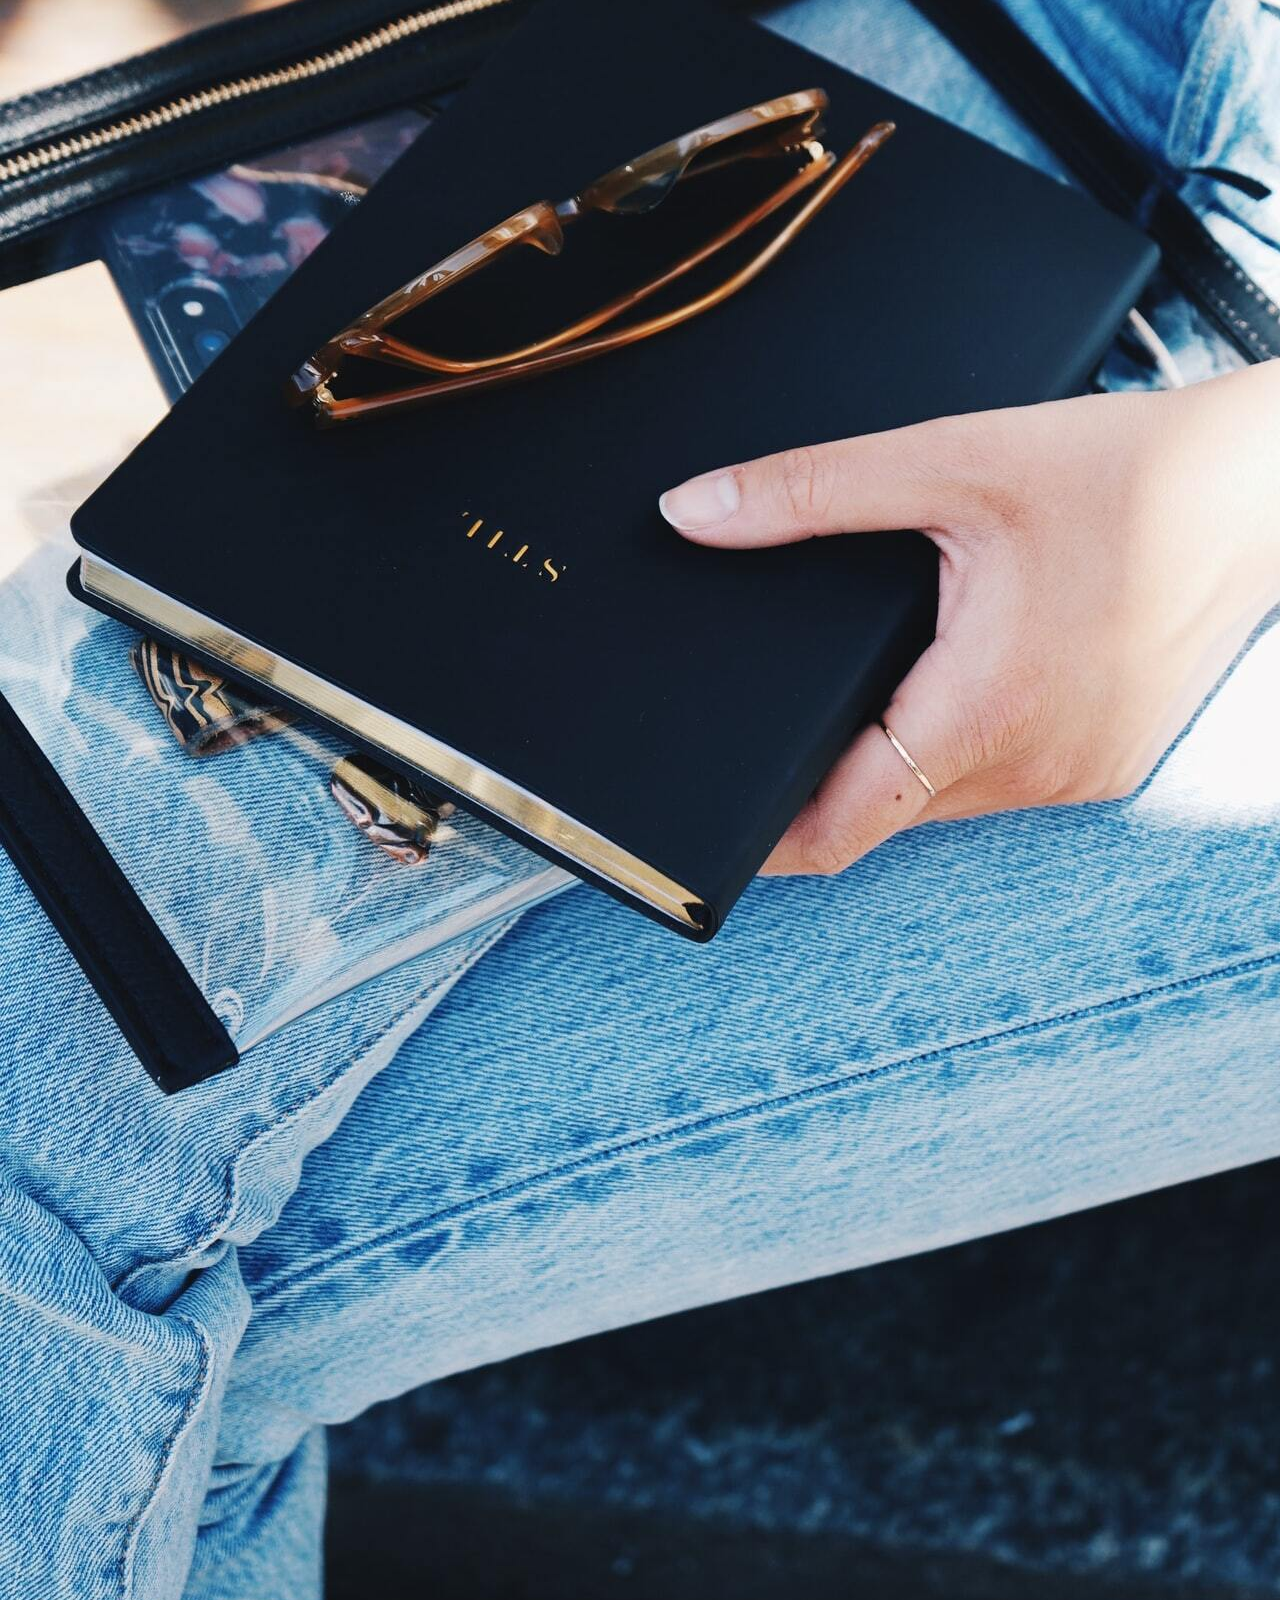
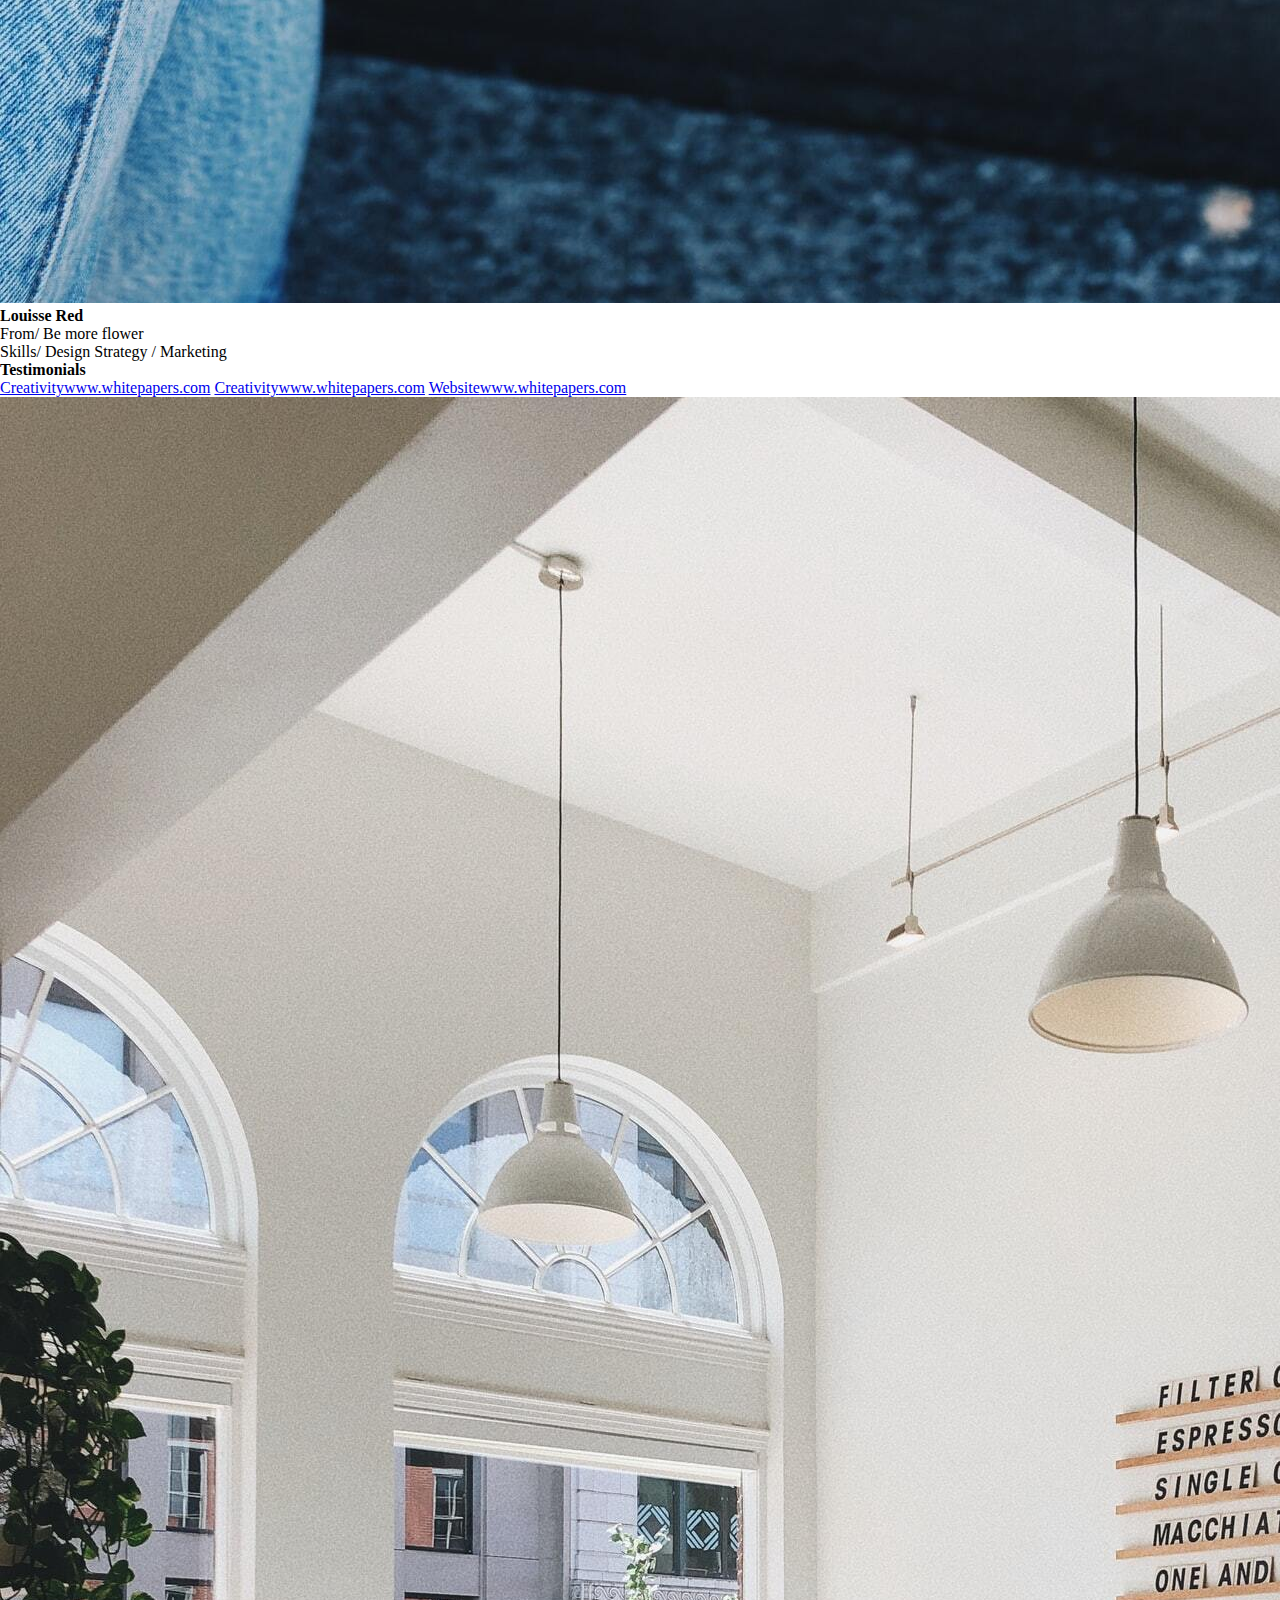
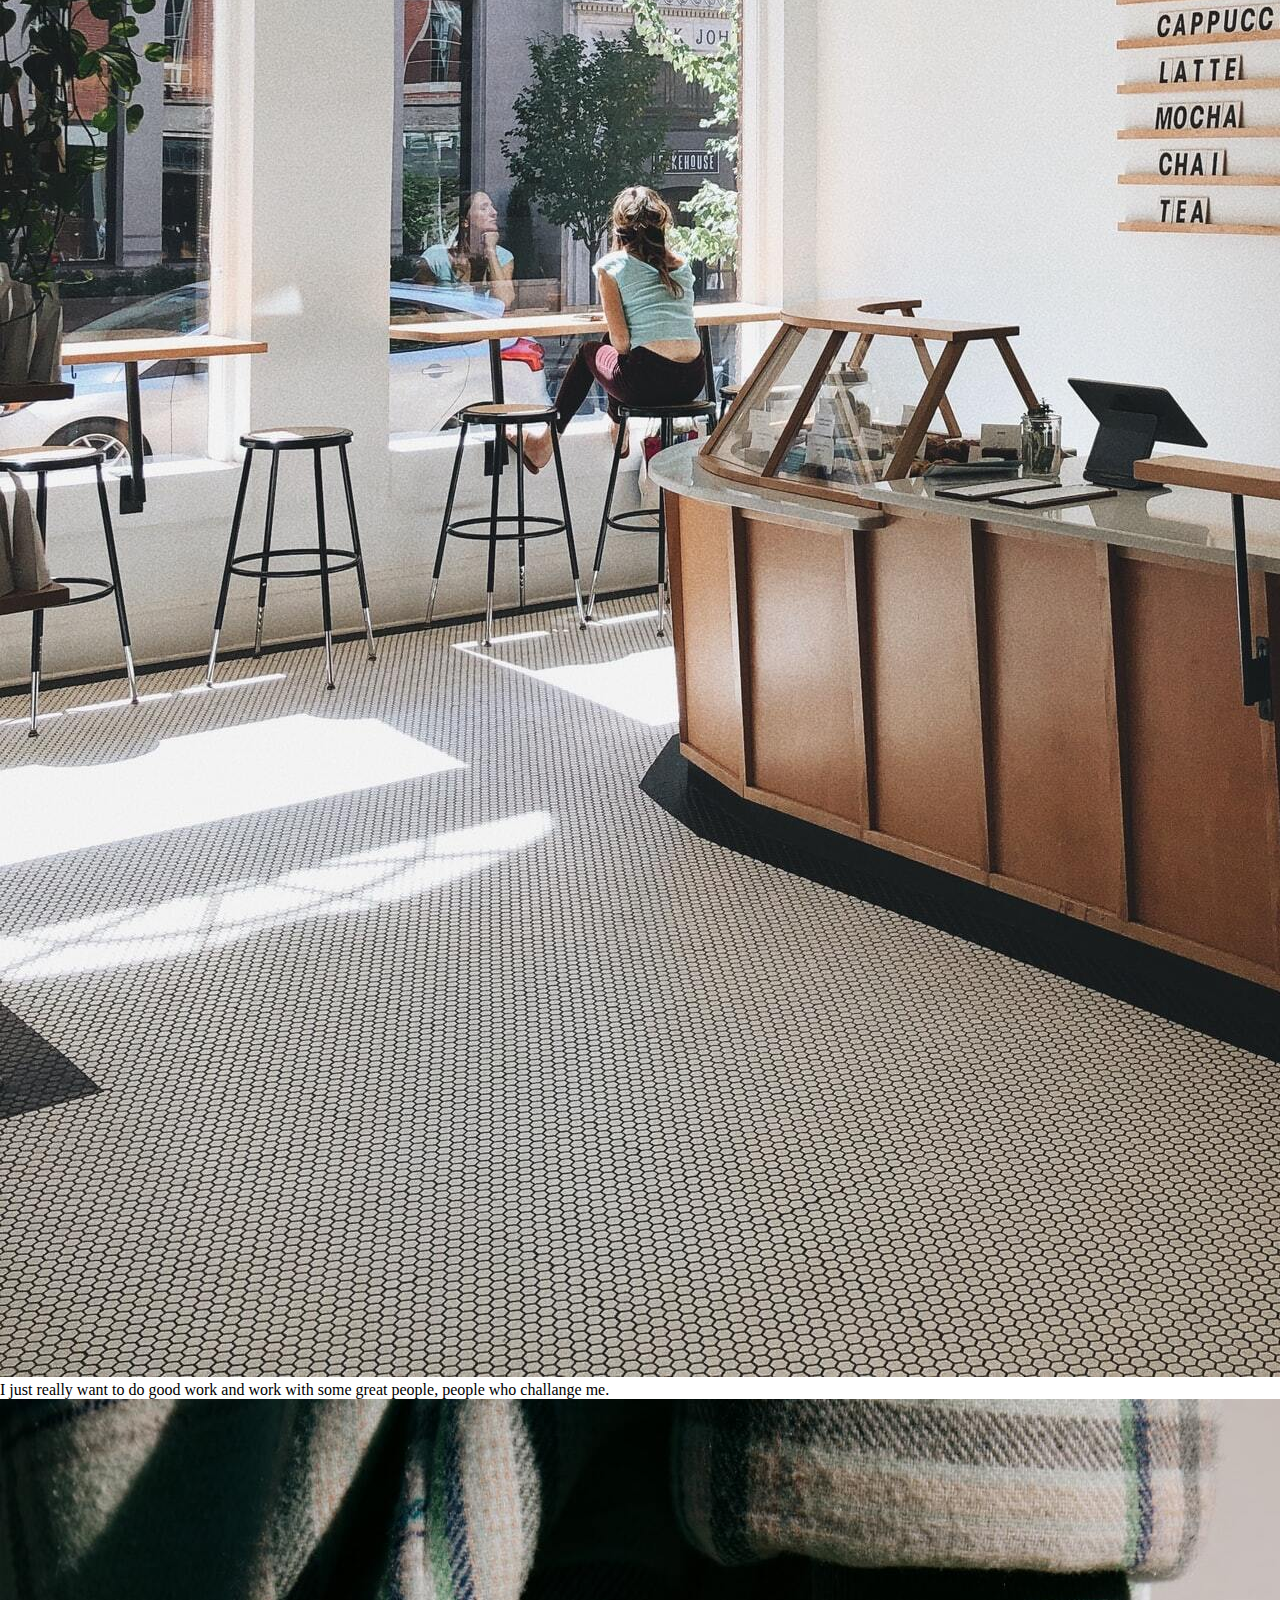
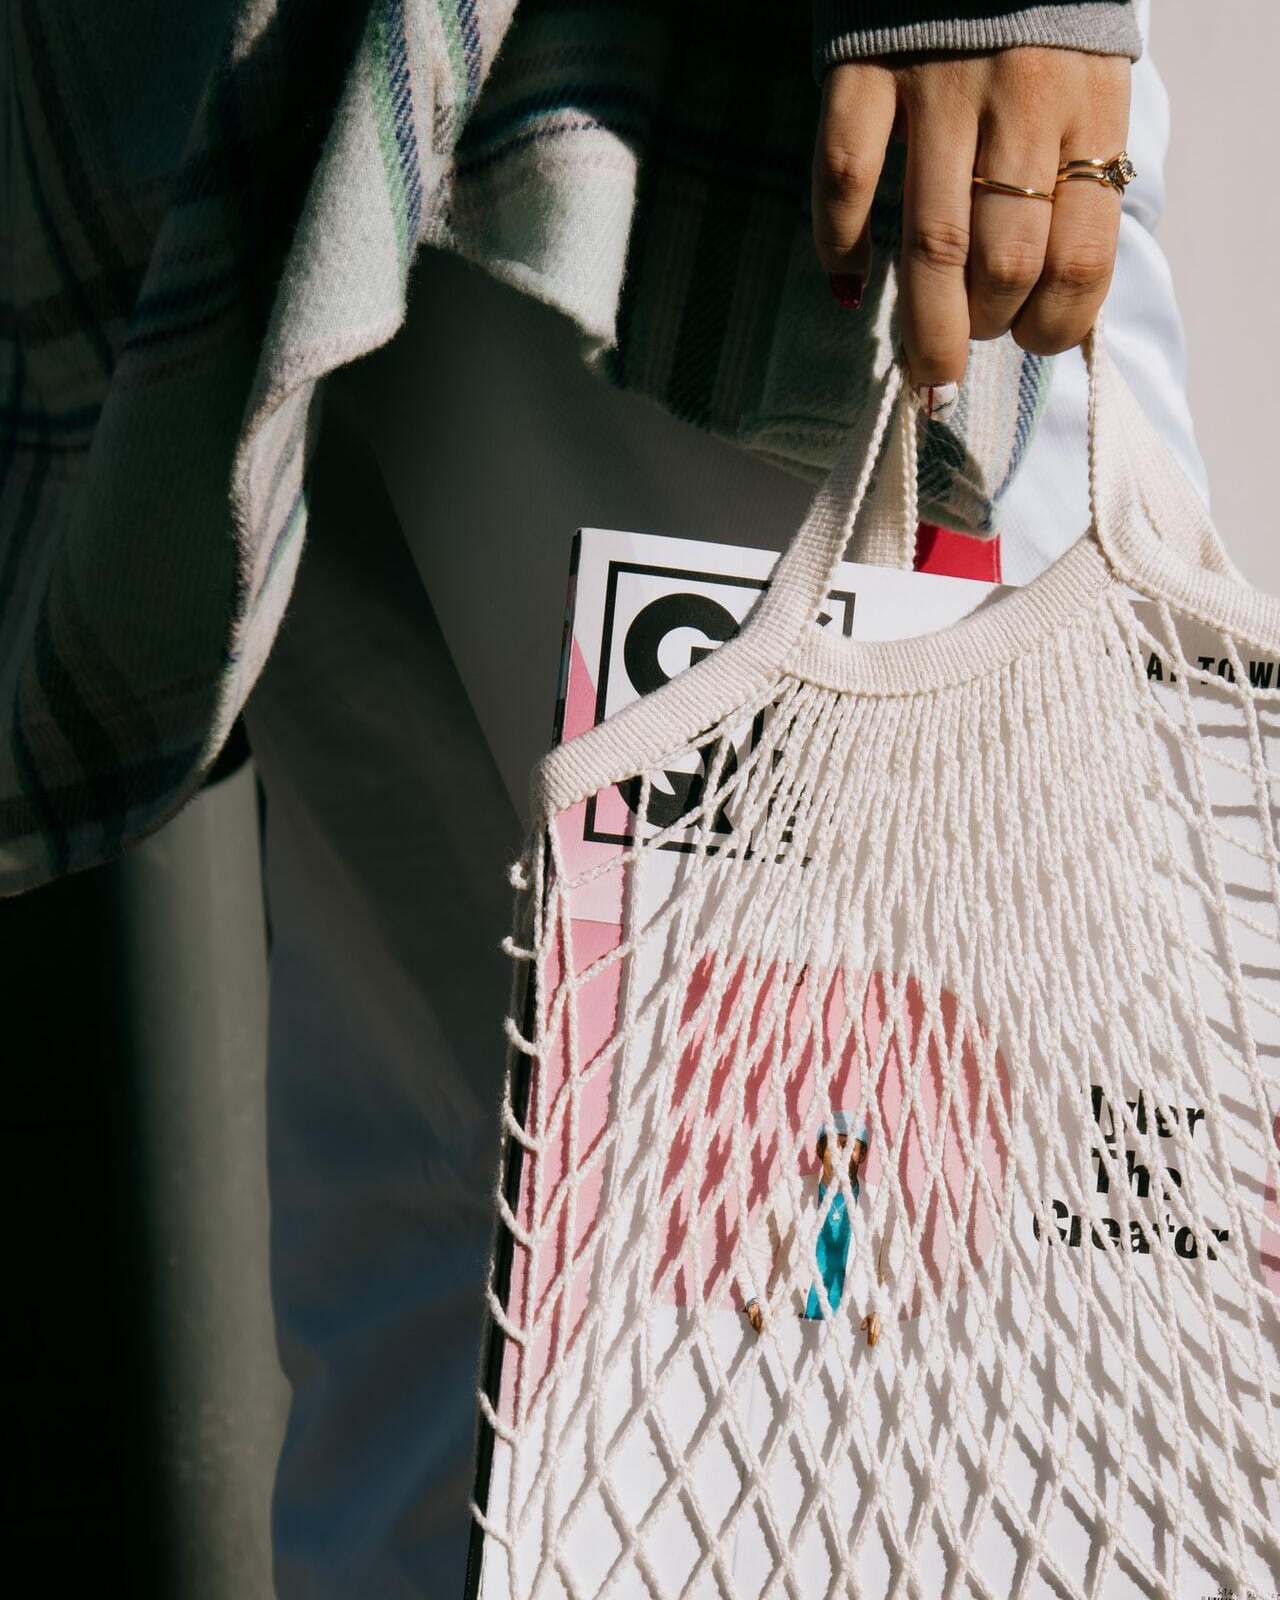
==== commit 1cf1bf28: "Сделана первая секция + подключены шрифты" ====
--- a/index.html
+++ b/index.html
@@ -27,13 +27,18 @@
             <!-- Hero section -->
 
             <section class="hero-section">
+                <div class="hero-box">
+                    <h1 class="hero-title">Mod Studio</h1>
+                    <h2 class="hero-subtitle">Modern Web Studio</h2>
+                    <!-- <img class="hero-image" src="img/hero-image.jpg" alt="Фон с диваном"> -->
 
-                <h1 class="hero-title">Mod Studio</h1>
-                <h2 class="hero-subtitle">Modern Web Studio</h2>
-                <img class="hero-image" src="img/hero-image.jpg" alt="Фон с диваном">
+                    <!-- ссылка на картинку https://images.unsplash.com/photo-1567016376408-0226e4d0c1ea?ixlib=rb-1.2.1&ixid=MnwxMjA3fDB8MHxwaG90by1wYWdlfHx8fGVufDB8fHx8&auto=format&fit=crop&w=1974&q=80   -->  
+                </div>
+                <div class="bg-element first-element">
+                    <span class="line"></span>
+                    <p class="text">Creative studio</p>
 
-                <!-- ссылка на картинку https://images.unsplash.com/photo-1567016376408-0226e4d0c1ea?ixlib=rb-1.2.1&ixid=MnwxMjA3fDB8MHxwaG90by1wYWdlfHx8fGVufDB8fHx8&auto=format&fit=crop&w=1974&q=80   -->  
-            
+                </div>
             </section>   
 
 
--- a/styles/styles.css
+++ b/styles/styles.css
@@ -22,18 +22,71 @@
     border: none;
     display: block;
     margin: 0 auto;
+}
+
+.hero-section {
+    display: block;
+    height: 68vh;
+    min-height: 630px;
+    width: 60vw;
+    min-width: 558px;
+    background-image: url('/img/hero-image.jpg');
+    background-repeat: no-repeat;
+    background-position: center;
+    background-size: cover;
+    margin: 0 auto;
+    margin-bottom: 8.4em;
+    padding-top: 8.75em;
+}
+
+.hero-box {
+    background-color: white;
+    width: 29vw;
+    min-width: 500px;
+    height: 22.5em;
+    margin: 0 auto;
     
 }
 
 .hero-title {
-    font-family: 'Butler';
+    font-family: 'Butler', serif;
     font-weight: 400;
     font-size: 5.4em;
-
+    text-align: center;
+    padding-top: 1.4em; 
 }
 
 .hero-subtitle {
     font-family: 'Roboto', sans-serif;
     font-weight: 700;
     font-size: 1.1em;
+    text-align: center;
+    margin-top: 1.7em;
+}
+
+.bg-element {
+    display: flex;
+    flex-direction: row;
+}
+
+.first-element {
+    position: absolute;
+    top: 810px;
+    left: 1050px;
+}
+
+
+.line {
+    width: 22px;
+    height: 1px;
+    background-color: #8C8888;
+    margin-top: 10px;
+    margin-right: 5px;
+}
+
+.text {
+    font-family: 'Butler', serif;
+    font-weight: 400;
+    font-size: 1.1em;
+    color: #8C8888;
 }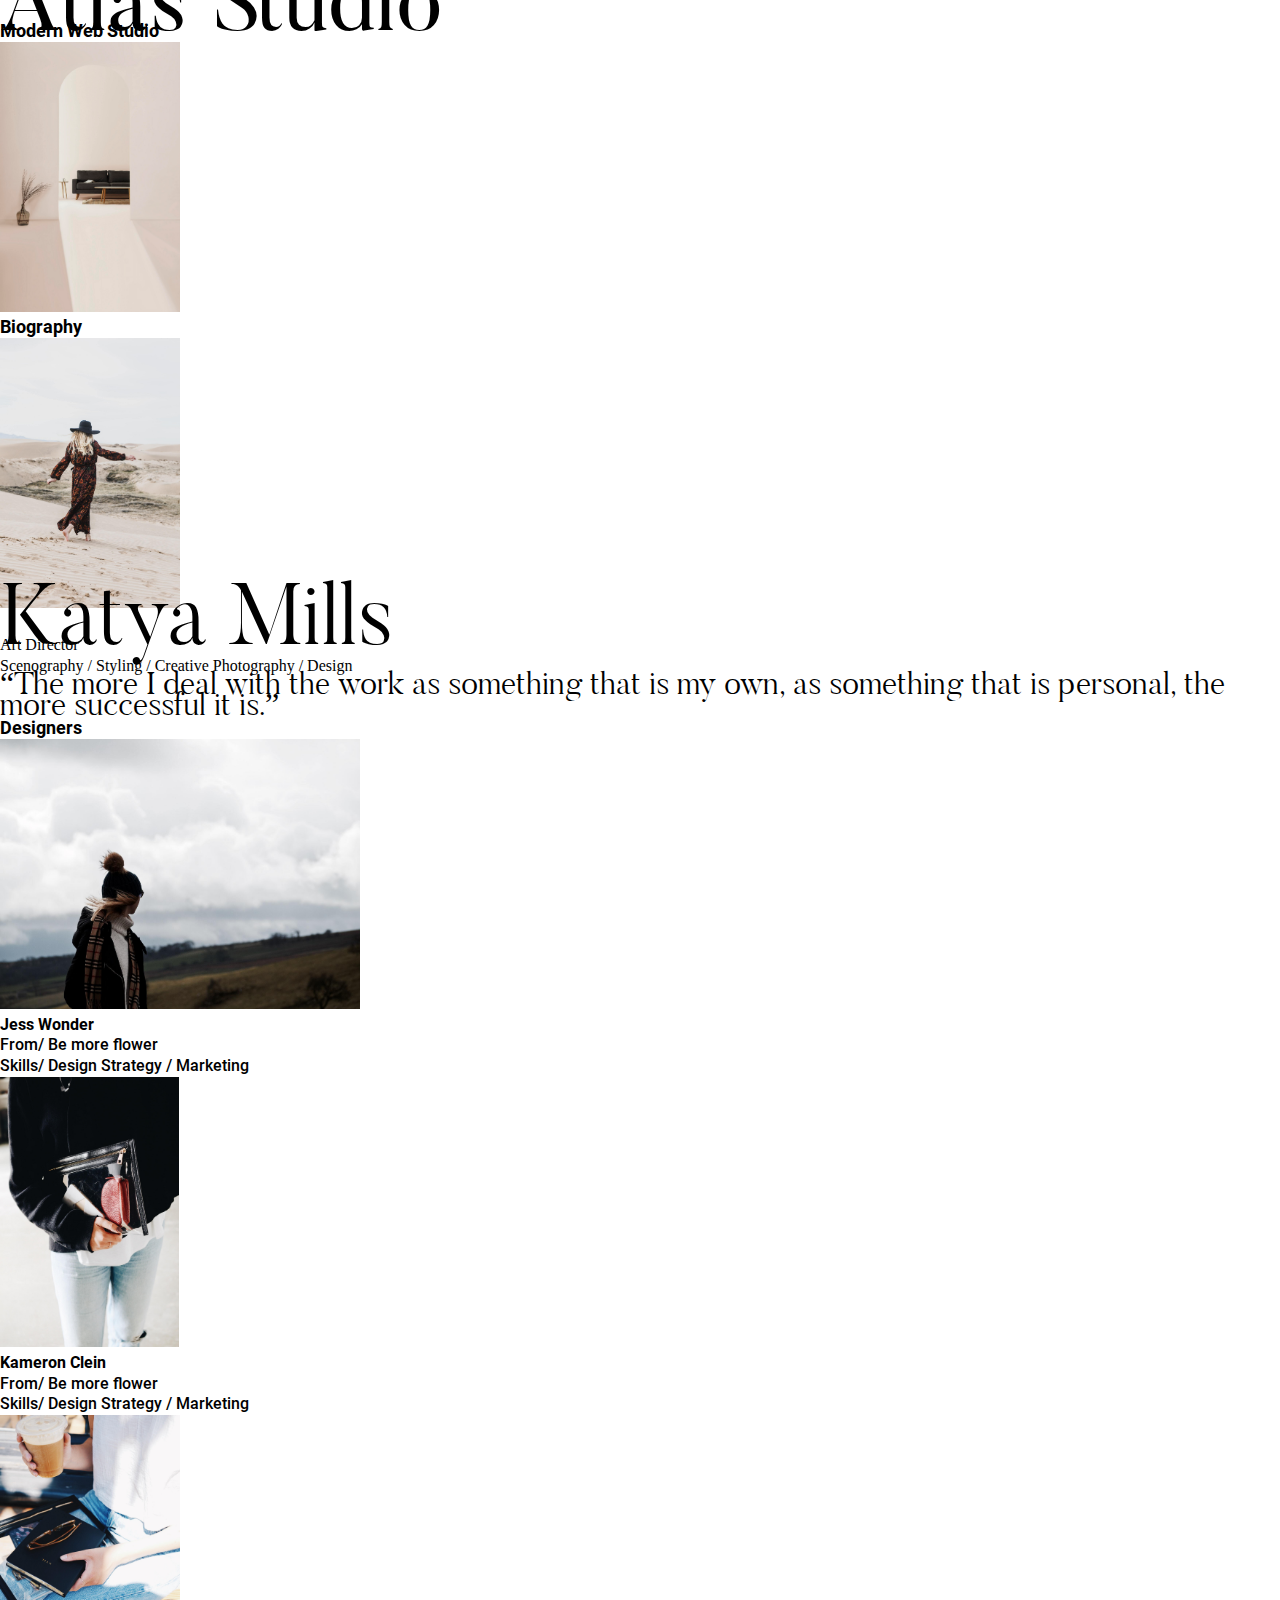
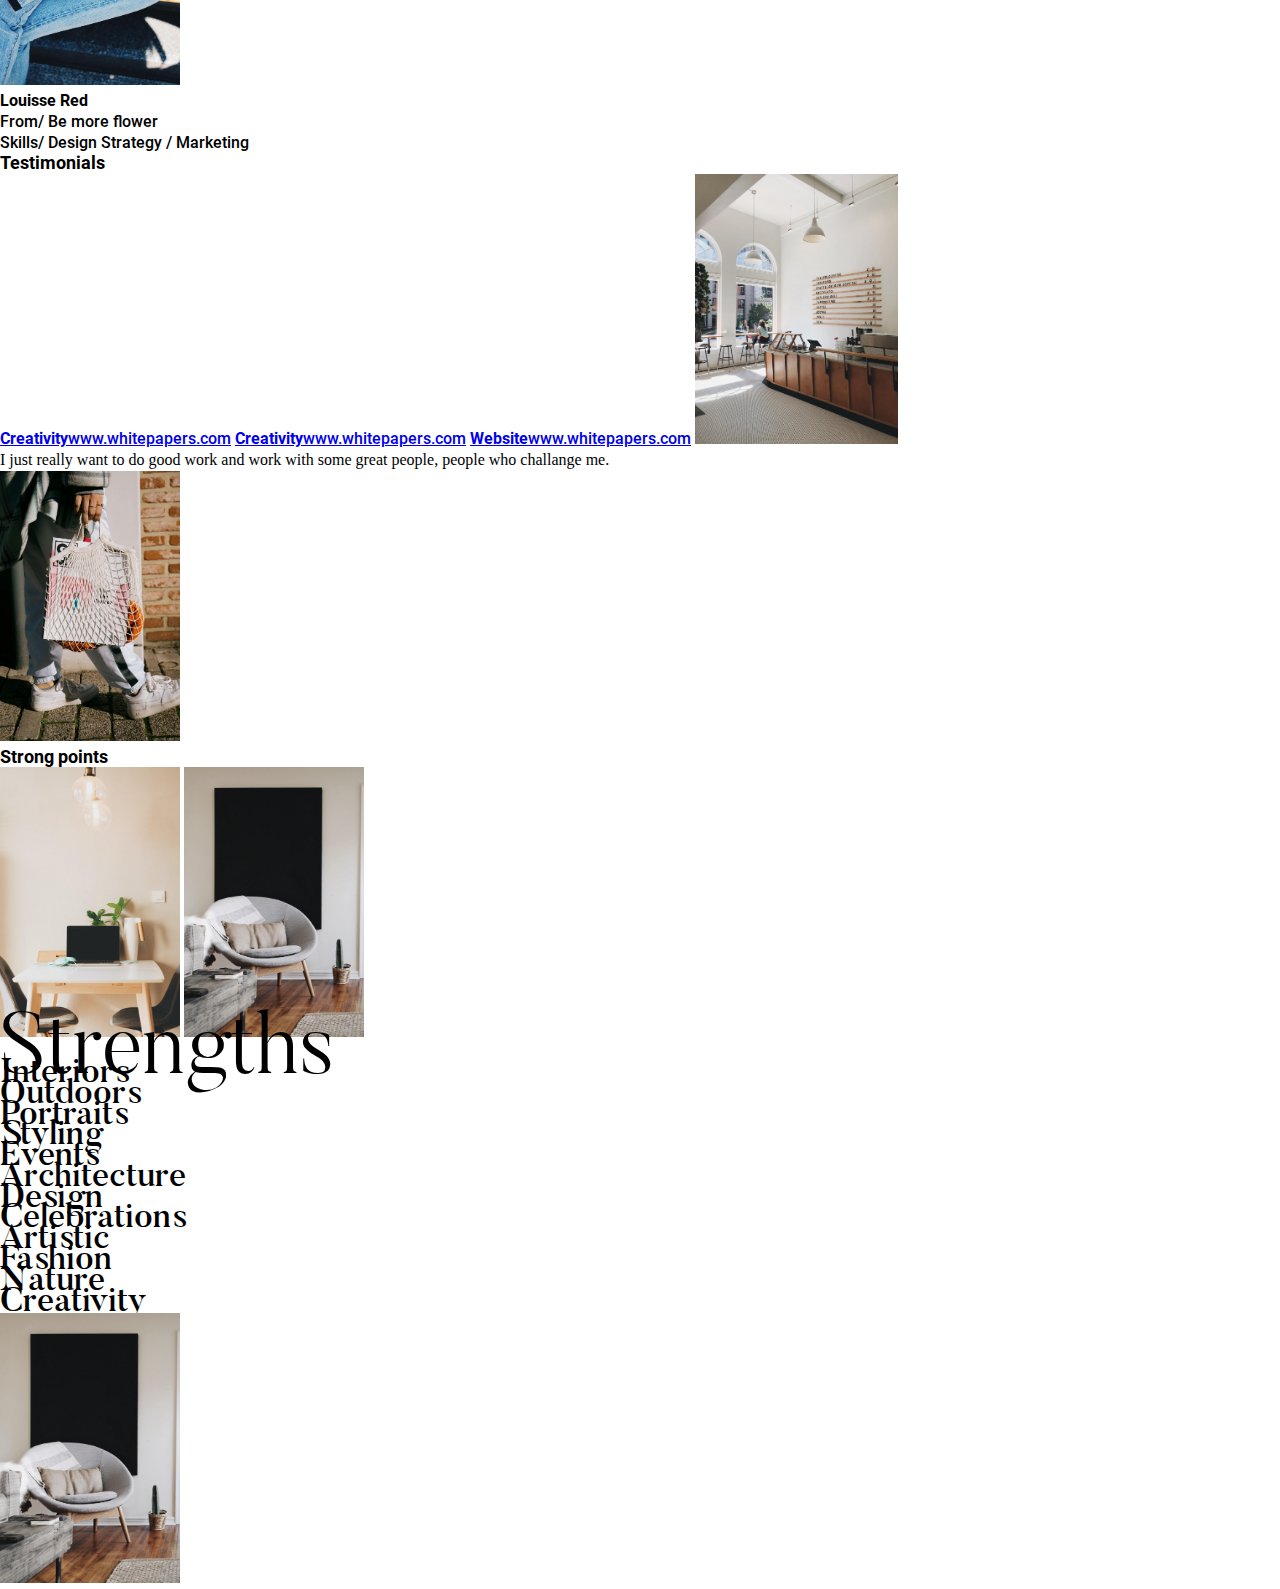
==== commit 3e23b220: "Внесены изменения в ДЗ 3 в соответствии в комментариями и заданием" ====
--- a/index.html
+++ b/index.html
@@ -12,34 +12,45 @@
     </head>
 
     <body>
-        <header>
+        <!-- <header>
             <button type="button">
                 <img src="/img/menu.svg" alt="header-menu">
             </button>
            
-        </header>
-
-
+        </header> -->
 
 
         <main>
 
             <!-- Hero section -->
 
-            <section class="hero-section">
+
+            <section>
+
+                <h1>Atlas Studio</h1>
+                <h2>Modern Web Studio</h2>
+                <img src="img/hero-image.jpg" alt="Фон с диваном">
+
+                <!-- ссылка на картинку https://images.unsplash.com/photo-1567016376408-0226e4d0c1ea?ixlib=rb-1.2.1&ixid=MnwxMjA3fDB8MHxwaG90by1wYWdlfHx8fGVufDB8fHx8&auto=format&fit=crop&w=1974&q=80   -->  
+            
+            </section>   
+
+
+            <!-- <section class="hero-section">
                 <div class="hero-box">
                     <h1 class="hero-title">Mod Studio</h1>
                     <h2 class="hero-subtitle">Modern Web Studio</h2>
                     <!-- <img class="hero-image" src="img/hero-image.jpg" alt="Фон с диваном"> -->
 
                     <!-- ссылка на картинку https://images.unsplash.com/photo-1567016376408-0226e4d0c1ea?ixlib=rb-1.2.1&ixid=MnwxMjA3fDB8MHxwaG90by1wYWdlfHx8fGVufDB8fHx8&auto=format&fit=crop&w=1974&q=80   -->  
-                </div>
+                <!-- </div>
                 <div class="bg-element first-element">
                     <span class="line"></span>
                     <p class="text">Creative studio</p>
 
                 </div>
-            </section>   
+            </section> -->
+
 
 
             <!-- section 2 - 2 columns -->
--- a/styles/styles.css
+++ b/styles/styles.css
@@ -1,18 +1,73 @@
-/* font-family: 'Roboto', sans-serif; */
-/* font-weight: 400;
-font-weight: 700; */
-
-
 * {
     margin: 0;
     padding: 0;
     font-size: 16px;
-    box-sizing: border-box;
+    line-height: 1.3rem;
+    /* box-sizing: border-box; */
+}
+
+img {
+    max-height: 30vh;
+}
+
+h1 {
+    font-family: 'Butler', 'Times New Roman', Times, serif;
+    font-weight: 400;
+    font-size: 5.4rem;
+}
+
+h2 {
+    font-family: 'Roboto', Arial, Helvetica, sans-serif;
+    font-weight: 700;
+    font-size: 1.1rem;
+}
+
+h3 {
+    font-family: 'Butler', 'Times New Roman', Times, serif;
+    font-weight: 300;
+    font-size: 5.4rem;
+}
+
+article h3 {
+    font-family: 'Roboto', Arial, Helvetica, sans-serif;
+    font-weight: 700;
+    font-size: 1rem;
+}
+
+article p {
+    font-family: 'Roboto', Arial, Helvetica, sans-serif;
+    font-weight: 500;
+    font-size: 1rem;
+}
+
+blockquote {
+    font-family: 'Butler', 'Times New Roman', Times, serif;
+    font-weight: 300;
+    font-size: 2rem;
+}
+
+span {
+    font-family: 'Roboto', Arial, Helvetica, sans-serif;
+    font-weight: 700;
+    font-size: 1rem;
+}
+
+a {
+    font-family: 'Roboto', Arial, Helvetica, sans-serif;
+    font-weight: 500;
+    font-size: 1rem;
+}
+
+li {
+    font-family: 'Butler', 'Times New Roman', Times, serif;
+    font-weight: 200;
+    font-size: 2.1rem;
 }
 
 
 
-header {
+
+/* header {
     padding-top: 3.4em;
     padding-bottom: 3.7em;
 }
@@ -46,9 +101,9 @@
     height: 22.5em;
     margin: 0 auto;
     
-}
+} */
 
-.hero-title {
+/* .hero-title {
     font-family: 'Butler', serif;
     font-weight: 400;
     font-size: 5.4em;
@@ -89,4 +144,4 @@
     font-weight: 400;
     font-size: 1.1em;
     color: #8C8888;
-}+} */--- a/styles/fonts.css
+++ b/styles/fonts.css
@@ -1,10 +1,16 @@
-@import url('https://fonts.googleapis.com/css2?family=Roboto:wght@400;700&display=swap');
-
+@import url('https://fonts.googleapis.com/css2?family=Roboto:wght@400;500;700&display=swap');
 
 @font-face {
     font-family: 'Roboto';
     src: local('Roboto Regular'), local('Roboto-Regular'), url('/fonts/roboto/Roboto-Regular.ttf') format('truetype');
     font-weight: 400;
+    font-style: normal;
+}
+
+@font-face {
+    font-family: 'Roboto';
+    src: local('Roboto Medium'), local('Roboto-Medium'), url('/fonts/roboto/Roboto-Medium.ttf') format('truetype');
+    font-weight: 500;
     font-style: normal;
 }
 
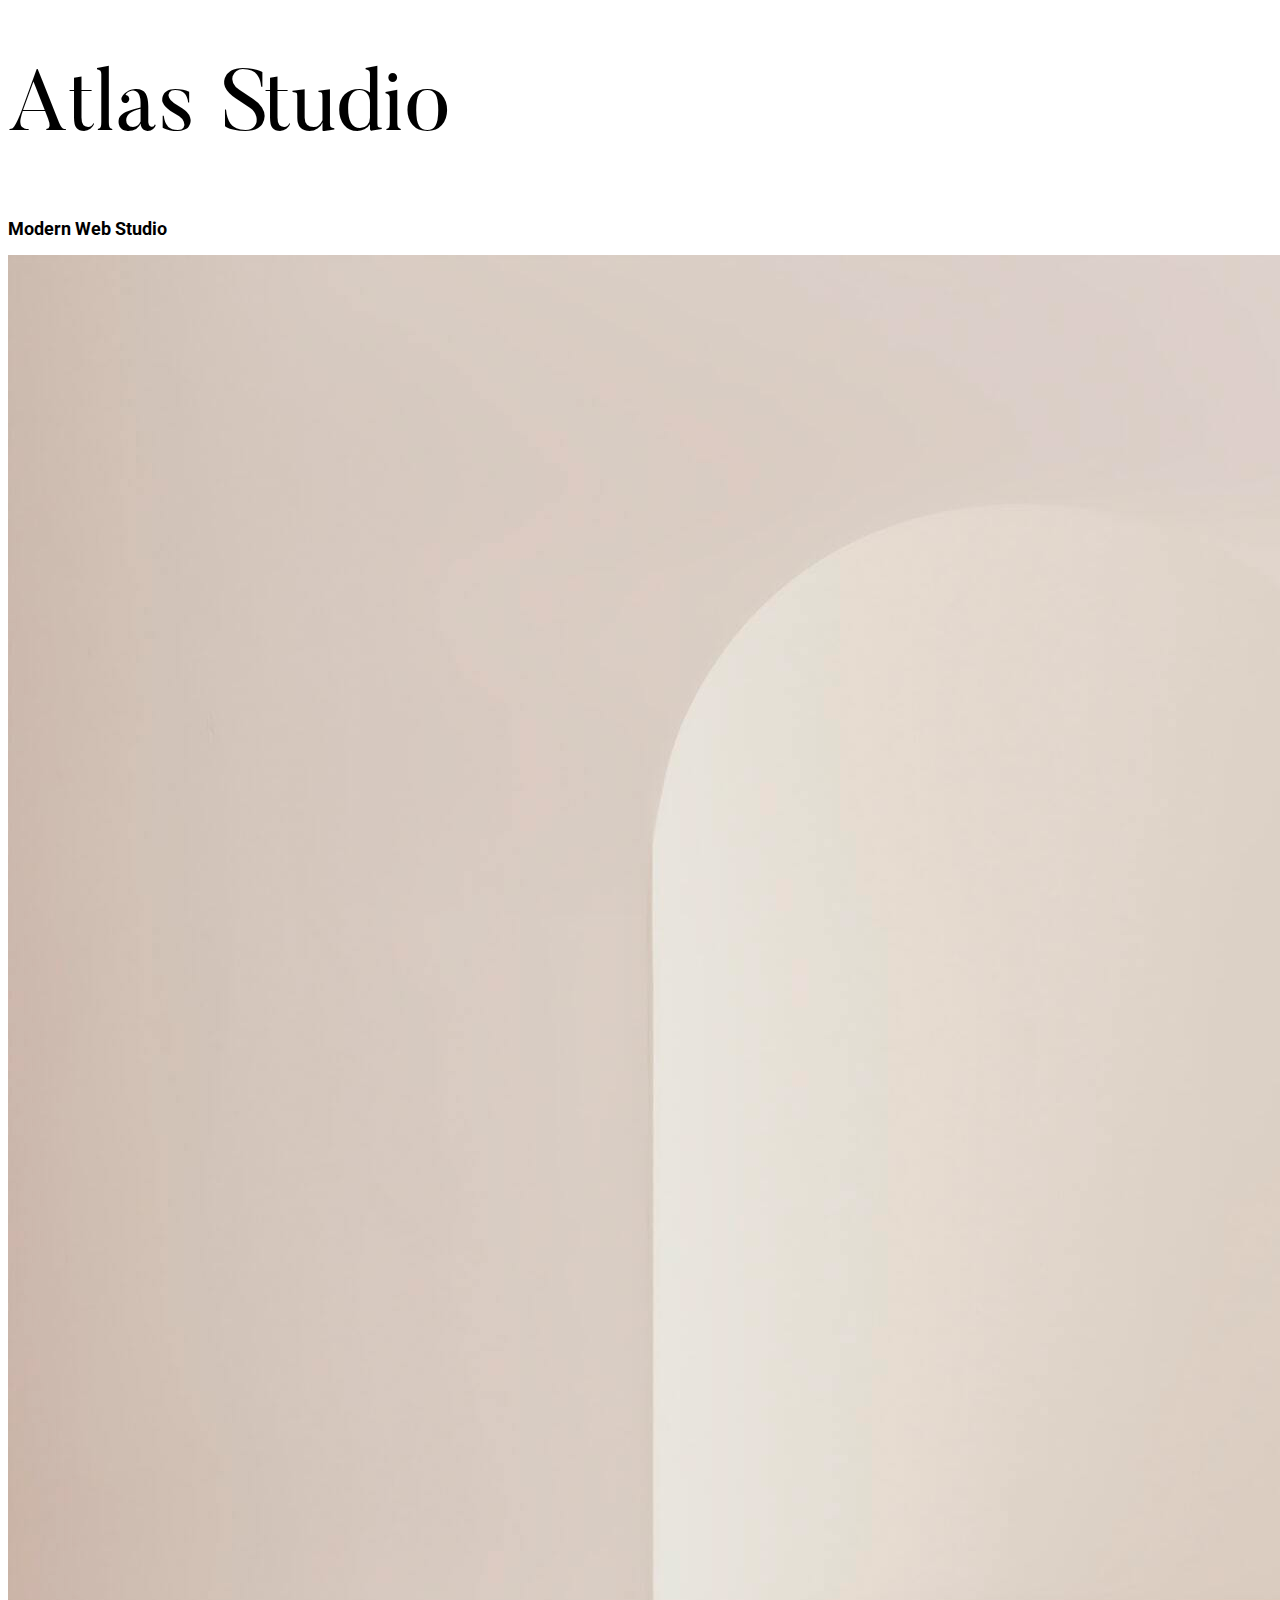
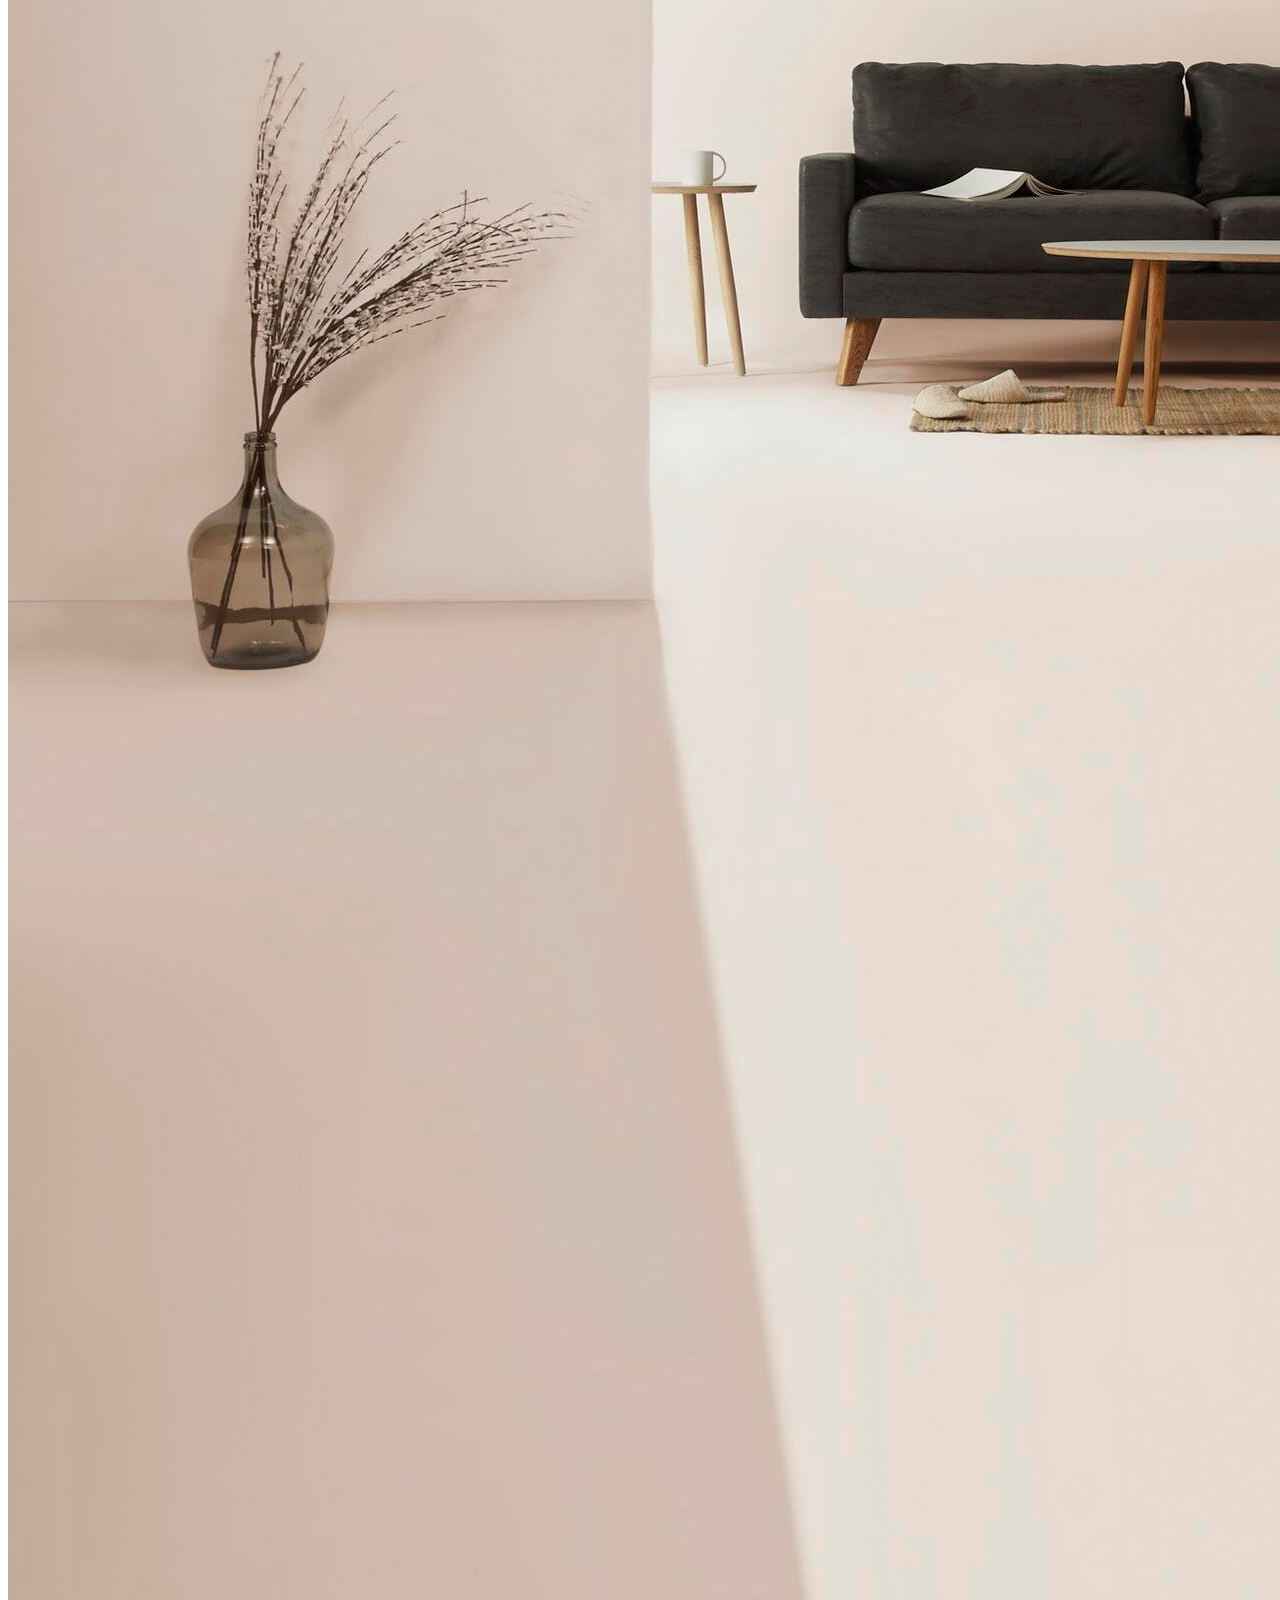
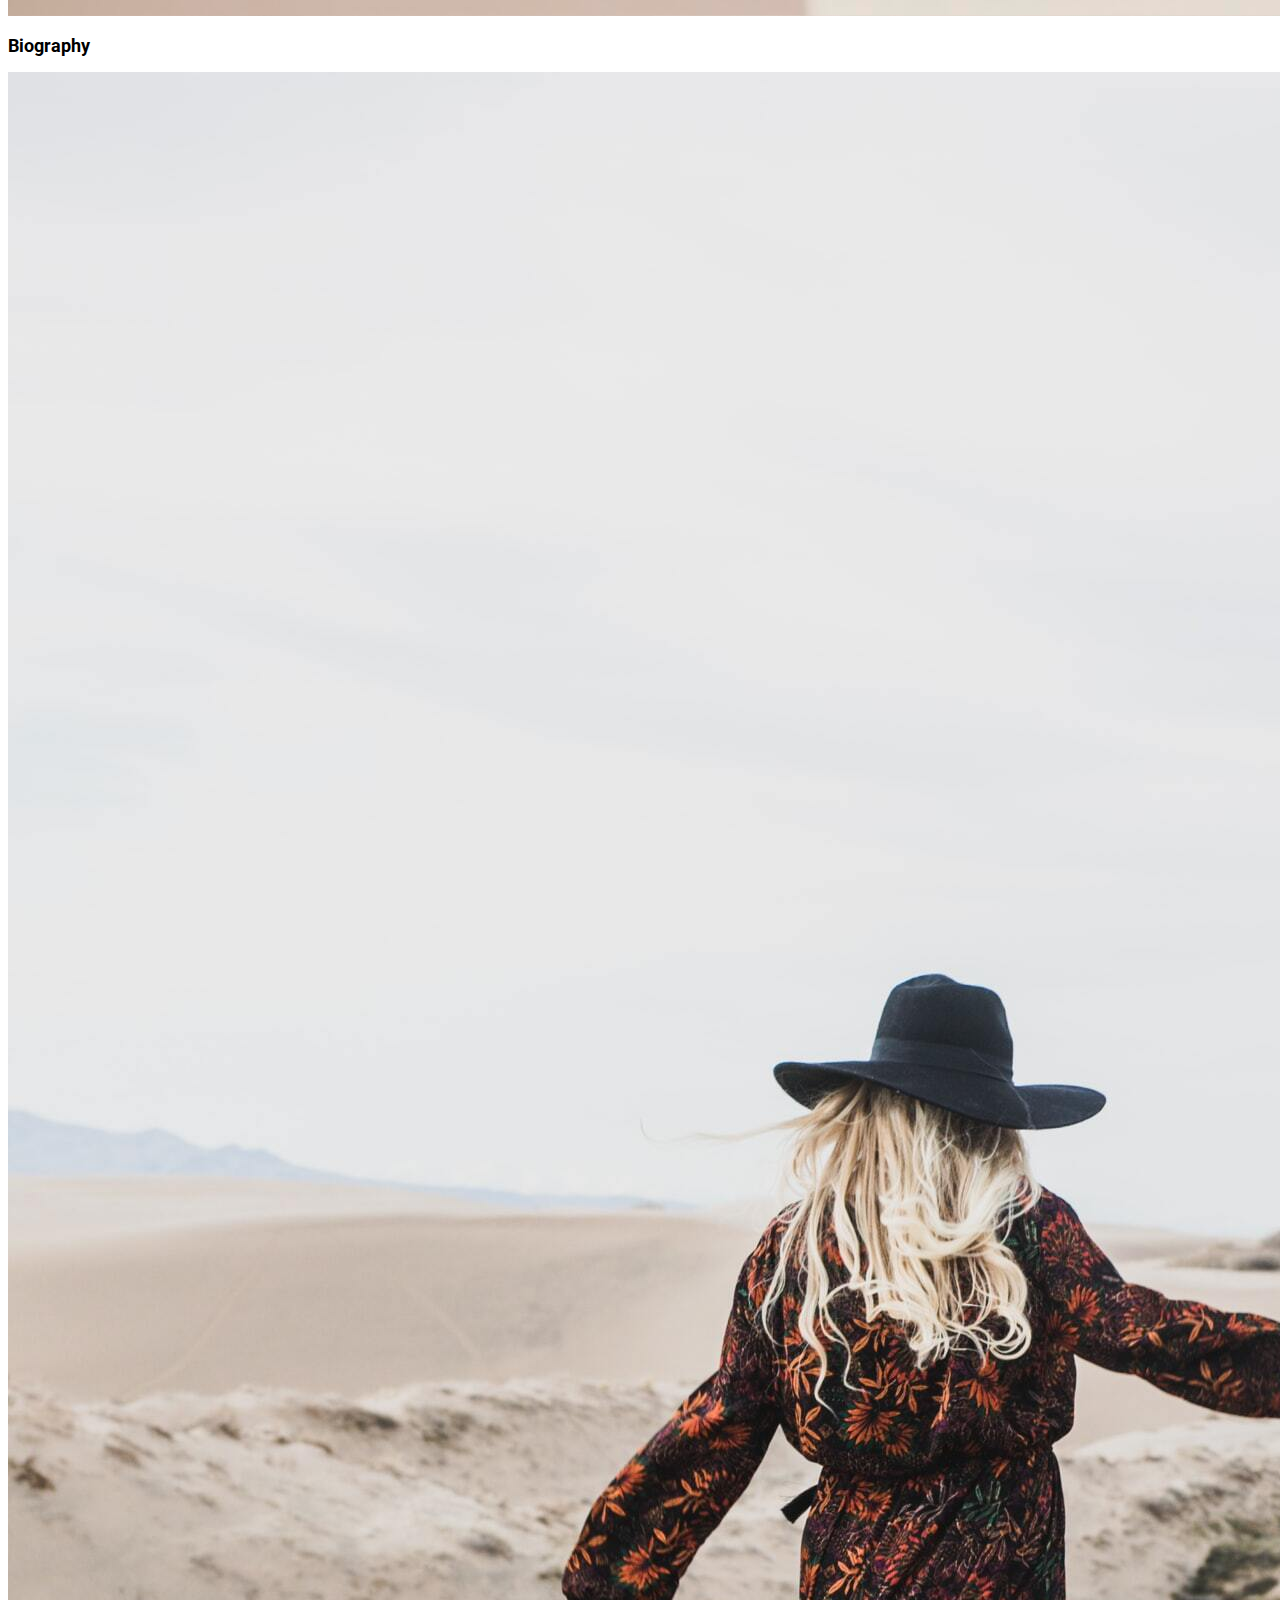
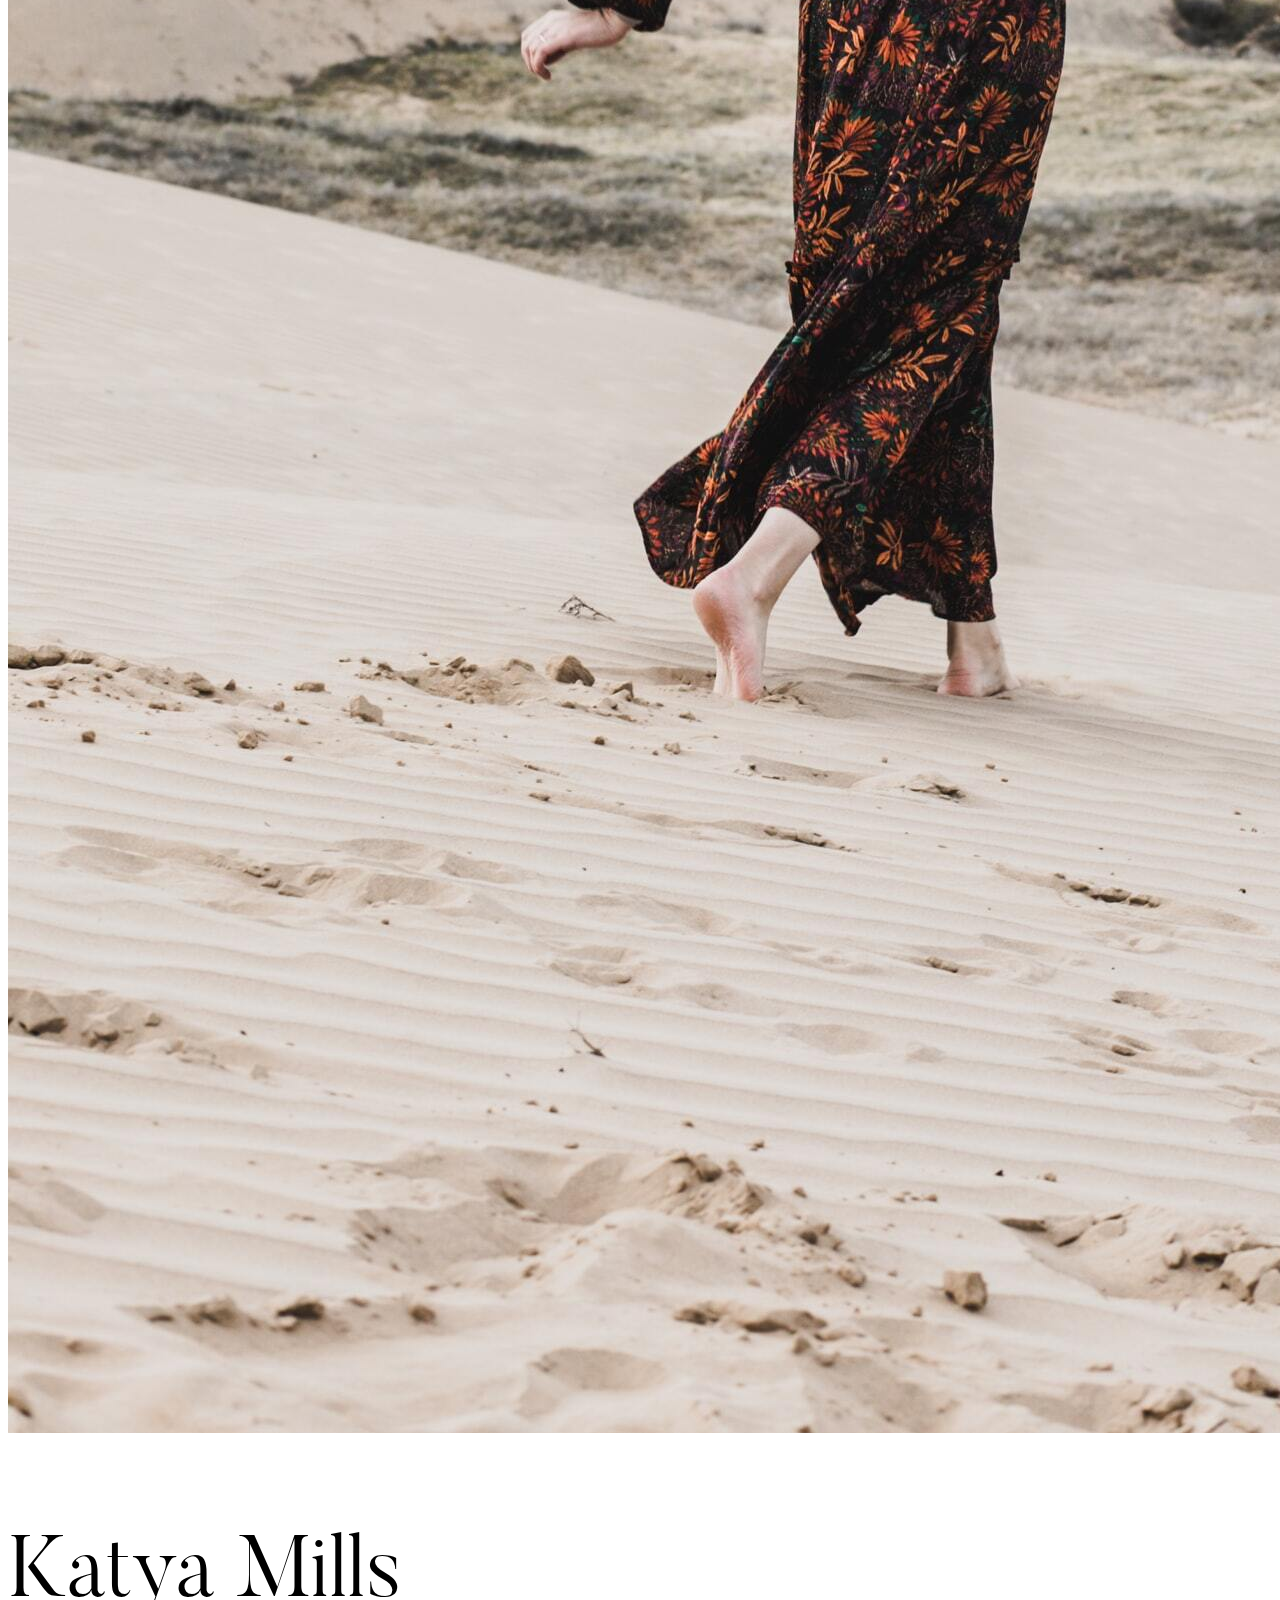
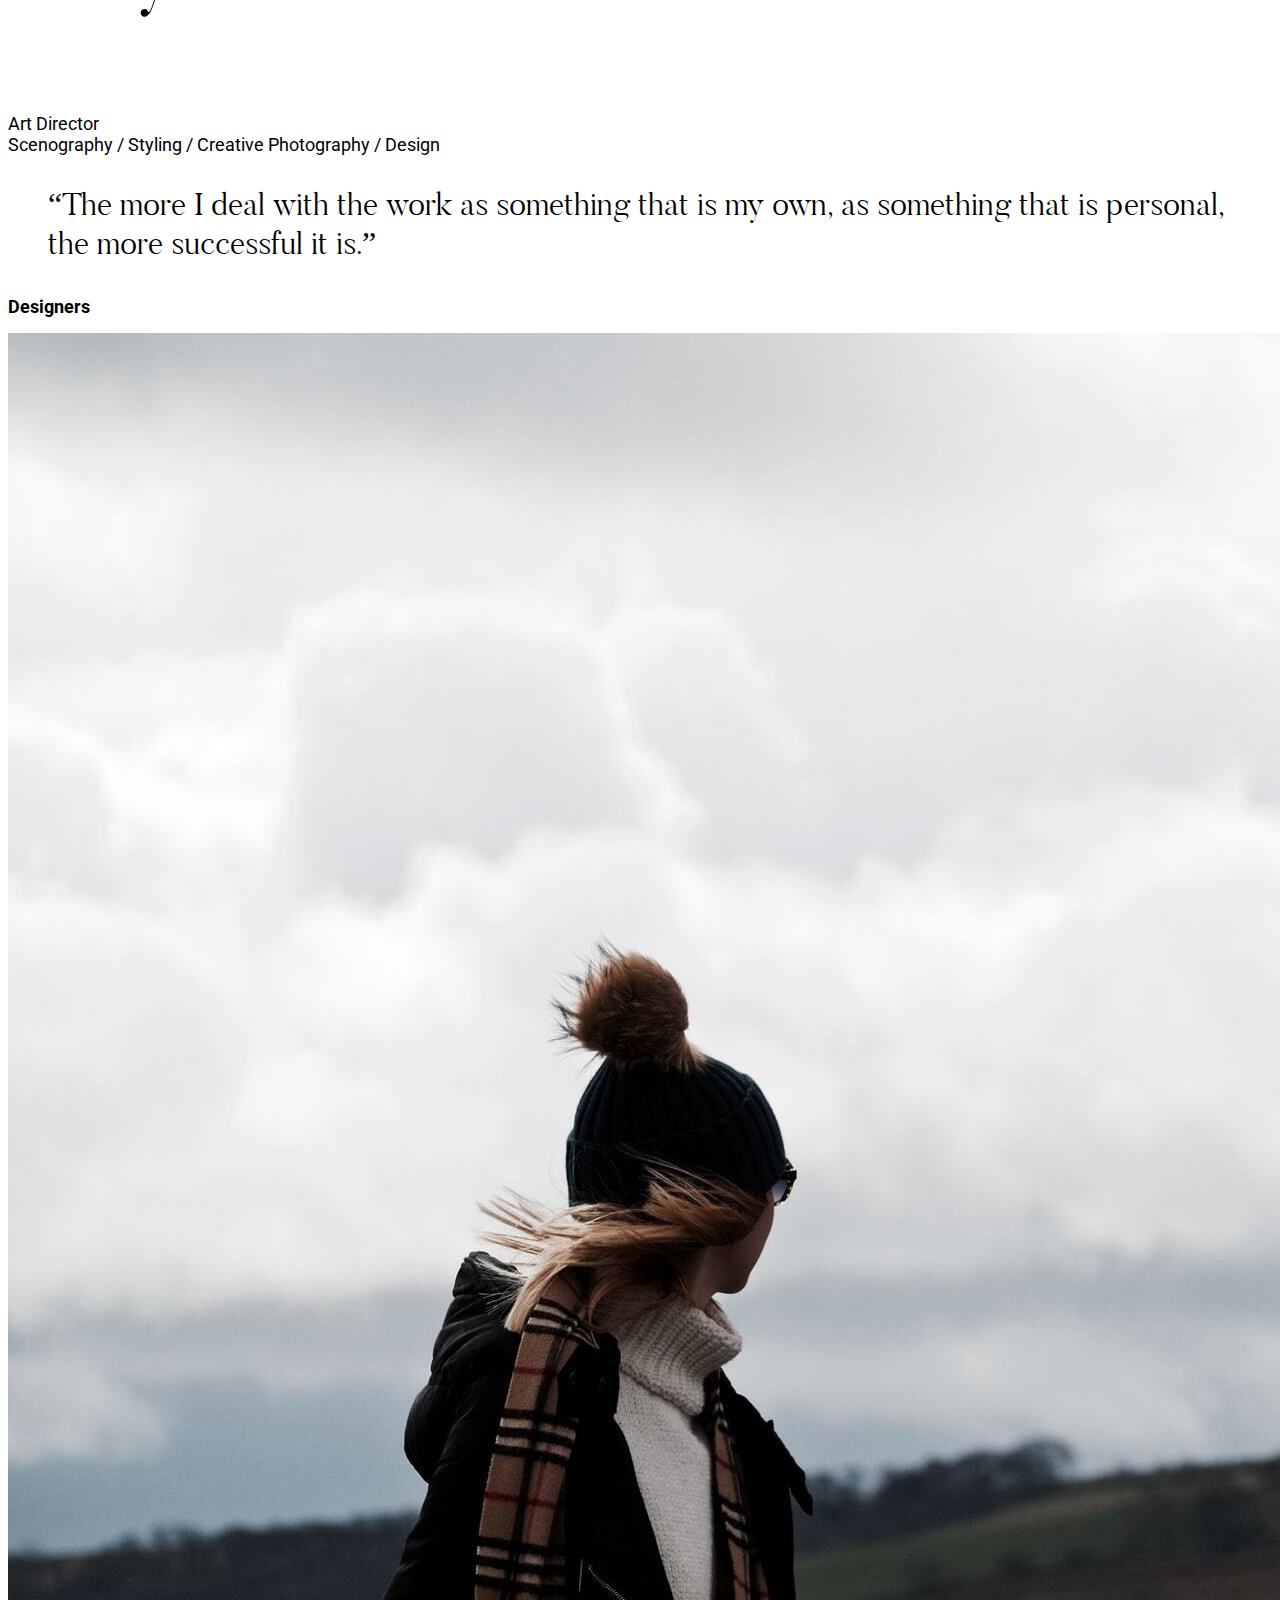
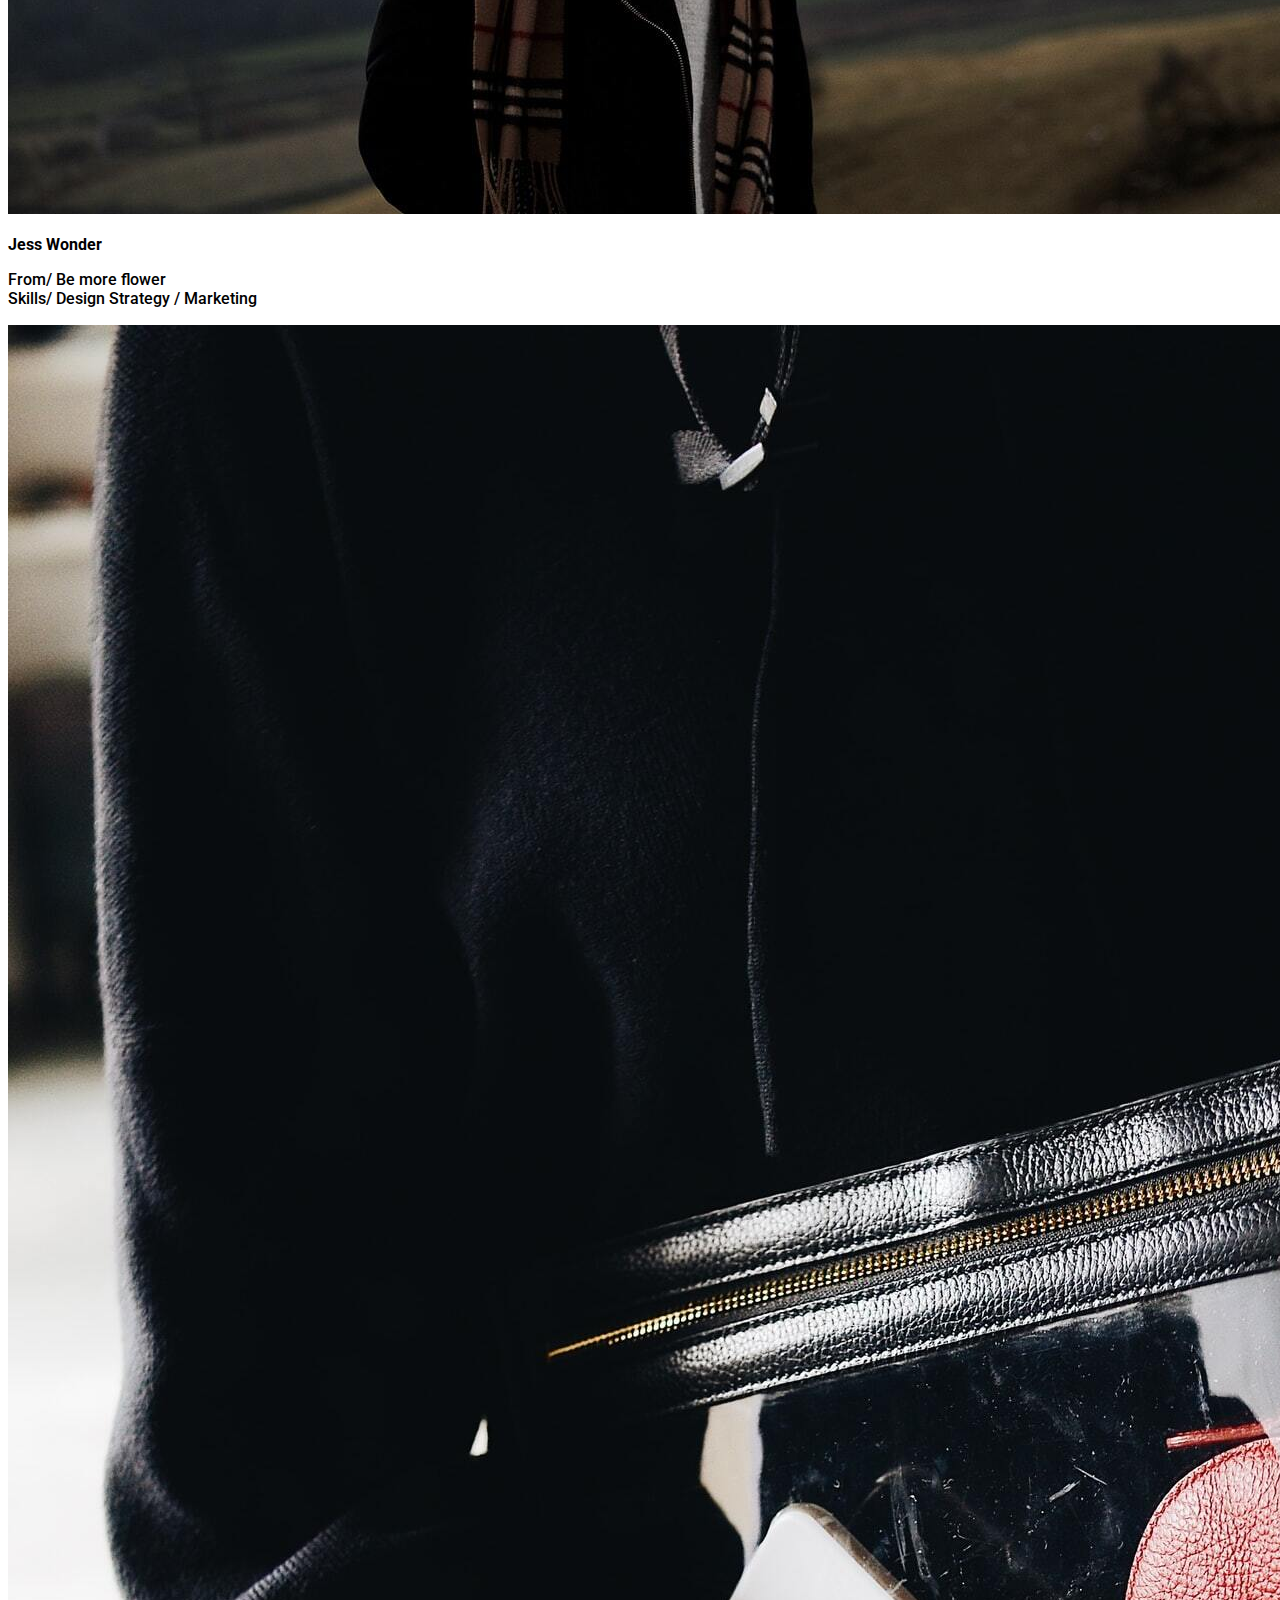
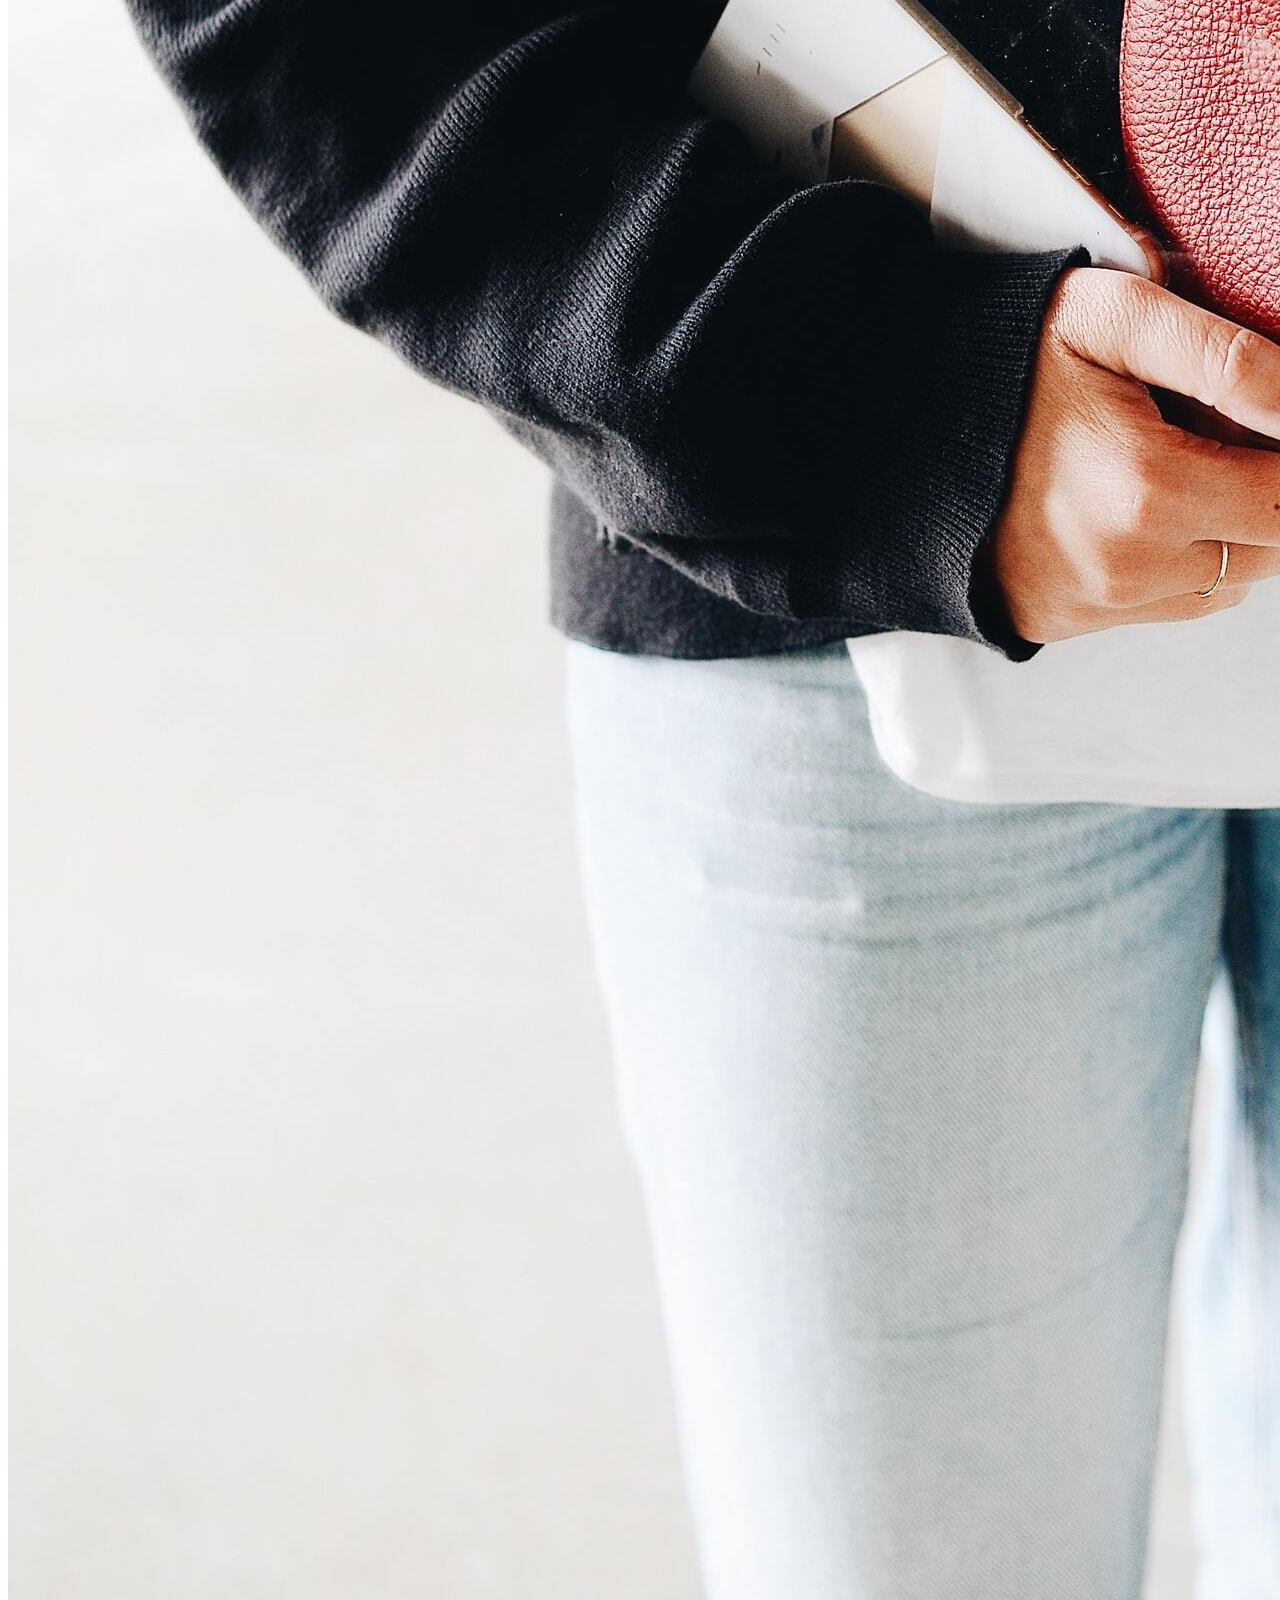
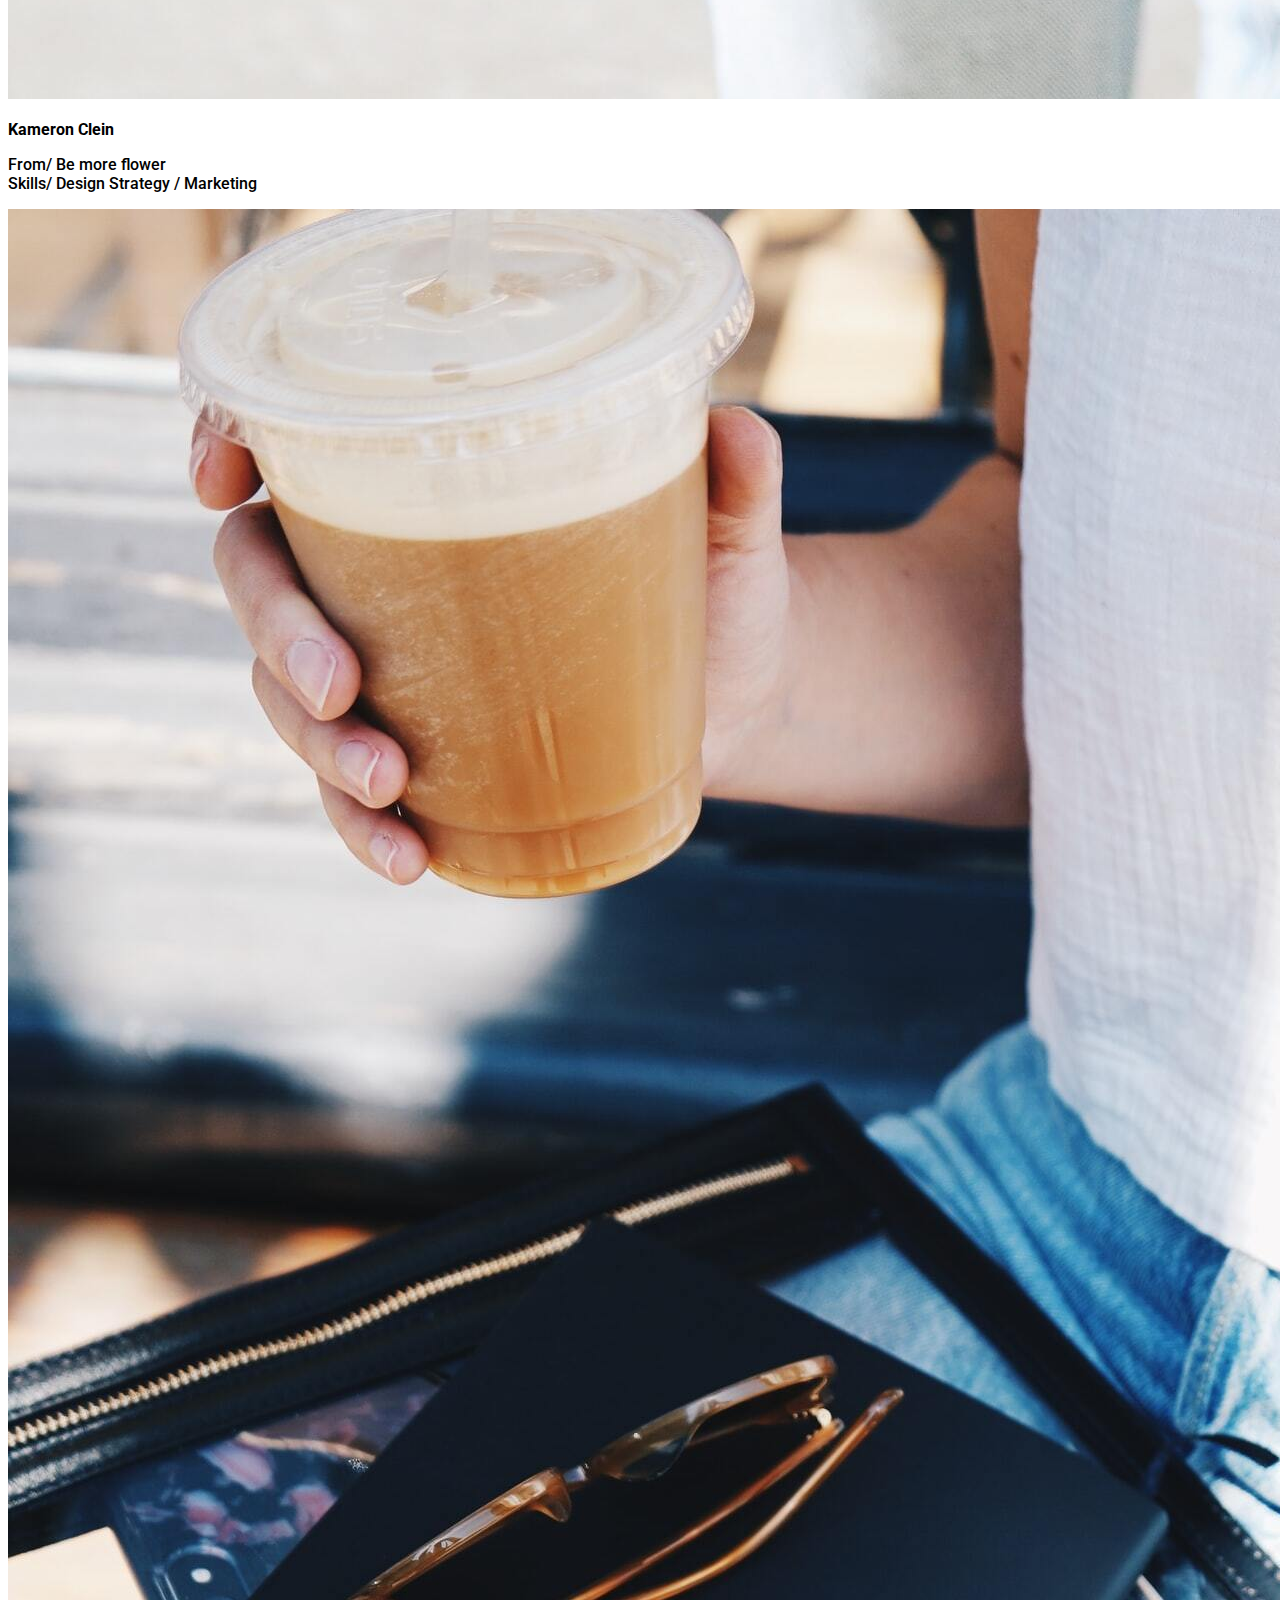
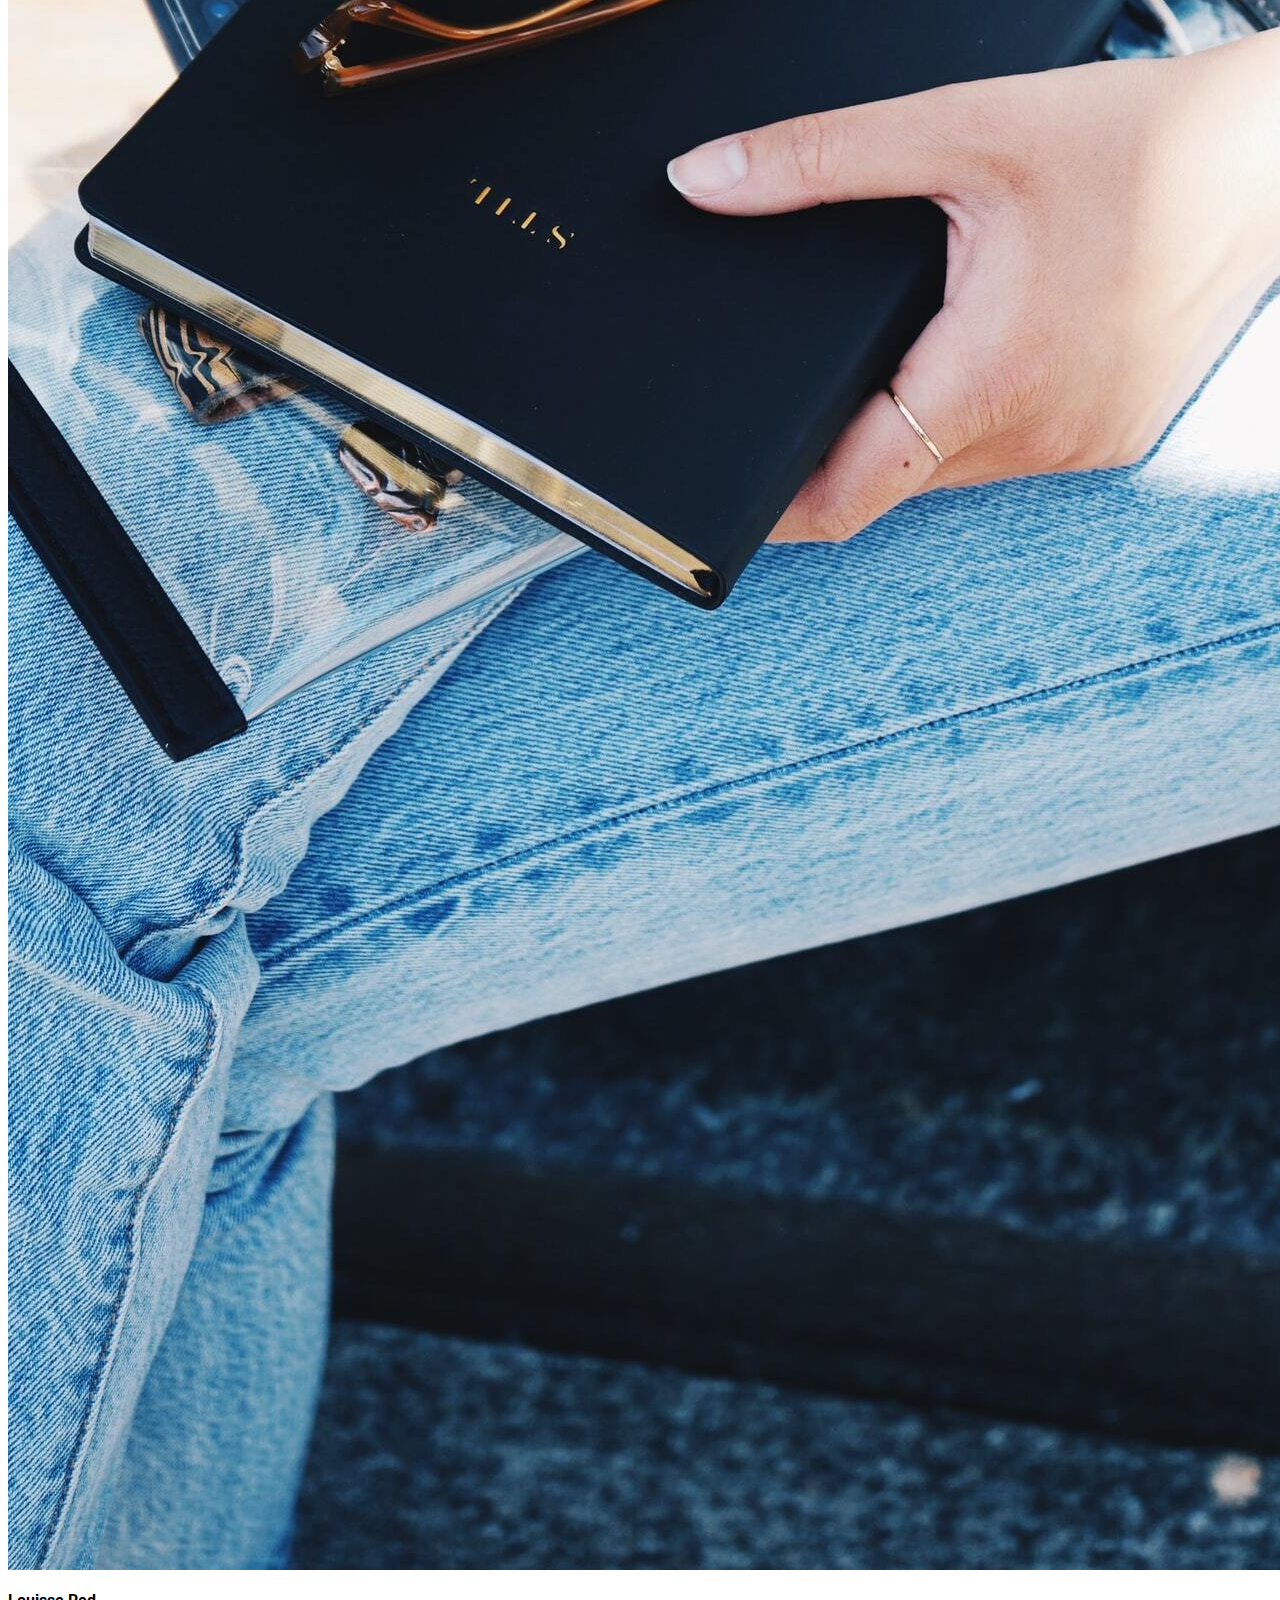
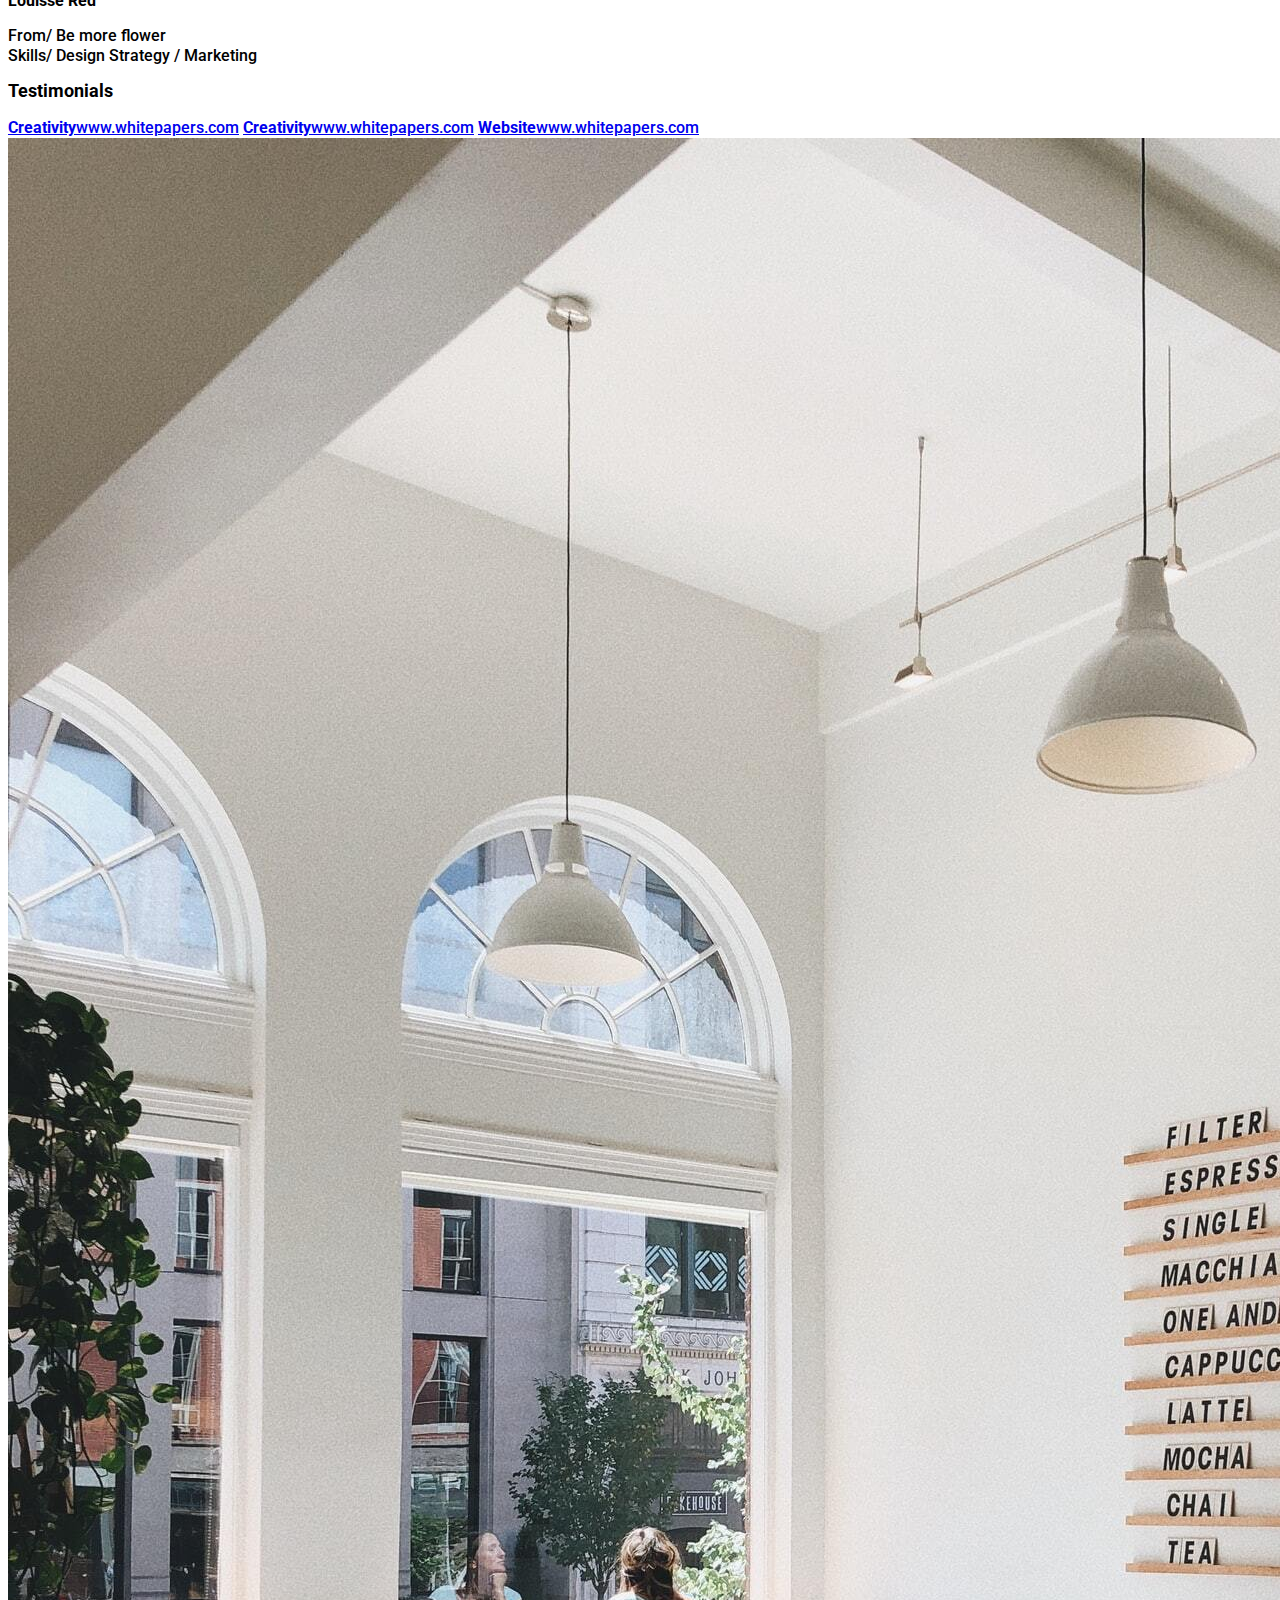
==== commit 3d7aefd3: "Внесены изменения после видеоконсультации" ====
--- a/index.html
+++ b/index.html
@@ -6,21 +6,15 @@
         <meta name="description" content="краткое описание">
         <meta name="keywords" content="важные, ключевые, слова">
         <meta name="viewport" content="width=device-width, initial-scale=1.0" />
-        <link rel="stylesheet" href="styles/styles.css">
         <link rel="stylesheet" href="styles/fonts.css">
+        <link rel="stylesheet" href="styles/style.css">
+
         <title>Mod Studio</title>    
     </head>
 
     <body>
-        <!-- <header>
-            <button type="button">
-                <img src="/img/menu.svg" alt="header-menu">
-            </button>
-           
-        </header> -->
 
-
-        <main>
+         <main>
 
             <!-- Hero section -->
 
@@ -36,23 +30,7 @@
             </section>   
 
 
-            <!-- <section class="hero-section">
-                <div class="hero-box">
-                    <h1 class="hero-title">Mod Studio</h1>
-                    <h2 class="hero-subtitle">Modern Web Studio</h2>
-                    <!-- <img class="hero-image" src="img/hero-image.jpg" alt="Фон с диваном"> -->
-
-                    <!-- ссылка на картинку https://images.unsplash.com/photo-1567016376408-0226e4d0c1ea?ixlib=rb-1.2.1&ixid=MnwxMjA3fDB8MHxwaG90by1wYWdlfHx8fGVufDB8fHx8&auto=format&fit=crop&w=1974&q=80   -->  
-                <!-- </div>
-                <div class="bg-element first-element">
-                    <span class="line"></span>
-                    <p class="text">Creative studio</p>
-
-                </div>
-            </section> -->
-
-
-
+  
             <!-- section 2 - 2 columns -->
 
             <section>
--- a/styles/fonts.css
+++ b/styles/fonts.css
@@ -1,25 +1,4 @@
 @import url('https://fonts.googleapis.com/css2?family=Roboto:wght@400;500;700&display=swap');
-
-@font-face {
-    font-family: 'Roboto';
-    src: local('Roboto Regular'), local('Roboto-Regular'), url('/fonts/roboto/Roboto-Regular.ttf') format('truetype');
-    font-weight: 400;
-    font-style: normal;
-}
-
-@font-face {
-    font-family: 'Roboto';
-    src: local('Roboto Medium'), local('Roboto-Medium'), url('/fonts/roboto/Roboto-Medium.ttf') format('truetype');
-    font-weight: 500;
-    font-style: normal;
-}
-
-@font-face {
-    font-family: 'Roboto';
-    src: local('Roboto Bold'), local('Roboto-Bold'), url('/fonts/roboto/Roboto-Bold.ttf') format('truetype');
-    font-weight: 700;
-    font-style: normal;
-}
 
 
 @font-face {
--- a/styles/style.css
+++ b/styles/style.css
@@ -0,0 +1,68 @@
+:root {
+    margin: 0;
+    padding: 0;
+    font-size: 16px;
+    line-height: 1.2;
+}
+
+body {
+    font-family: 'Roboto', Arial, Helvetica, sans-serif;
+    font-size: 1.1rem;
+}
+
+
+h1 {
+    font-family: 'Butler', 'Times New Roman', Times, serif;
+    font-weight: 400;
+    font-size: 5.4rem;
+}
+
+h2 {
+    font-family: 'Roboto', Arial, Helvetica, sans-serif;
+    font-weight: 700;
+    font-size: 1.1rem;
+}
+
+h3 {
+    font-family: 'Butler', 'Times New Roman', Times, serif;
+    font-weight: 300;
+    font-size: 5.4rem;
+}
+
+article h3 {
+    font-family: 'Roboto', Arial, Helvetica, sans-serif;
+    font-weight: 700;
+    font-size: 1rem;
+}
+
+article p {
+    font-family: 'Roboto', Arial, Helvetica, sans-serif;
+    font-weight: 500;
+    font-size: 1rem;
+}
+
+blockquote {
+    font-family: 'Butler', 'Times New Roman', Times, serif;
+    font-weight: 300;
+    font-size: 2rem;
+}
+
+span {
+    font-family: 'Roboto', Arial, Helvetica, sans-serif;
+    font-weight: 700;
+    font-size: 1rem;
+}
+
+a {
+    font-family: 'Roboto', Arial, Helvetica, sans-serif;
+    font-weight: 500;
+    font-size: 1rem;
+}
+
+li {
+    font-family: 'Butler', 'Times New Roman', Times, serif;
+    font-weight: 200;
+    font-size: 2.1rem;
+}
+
+
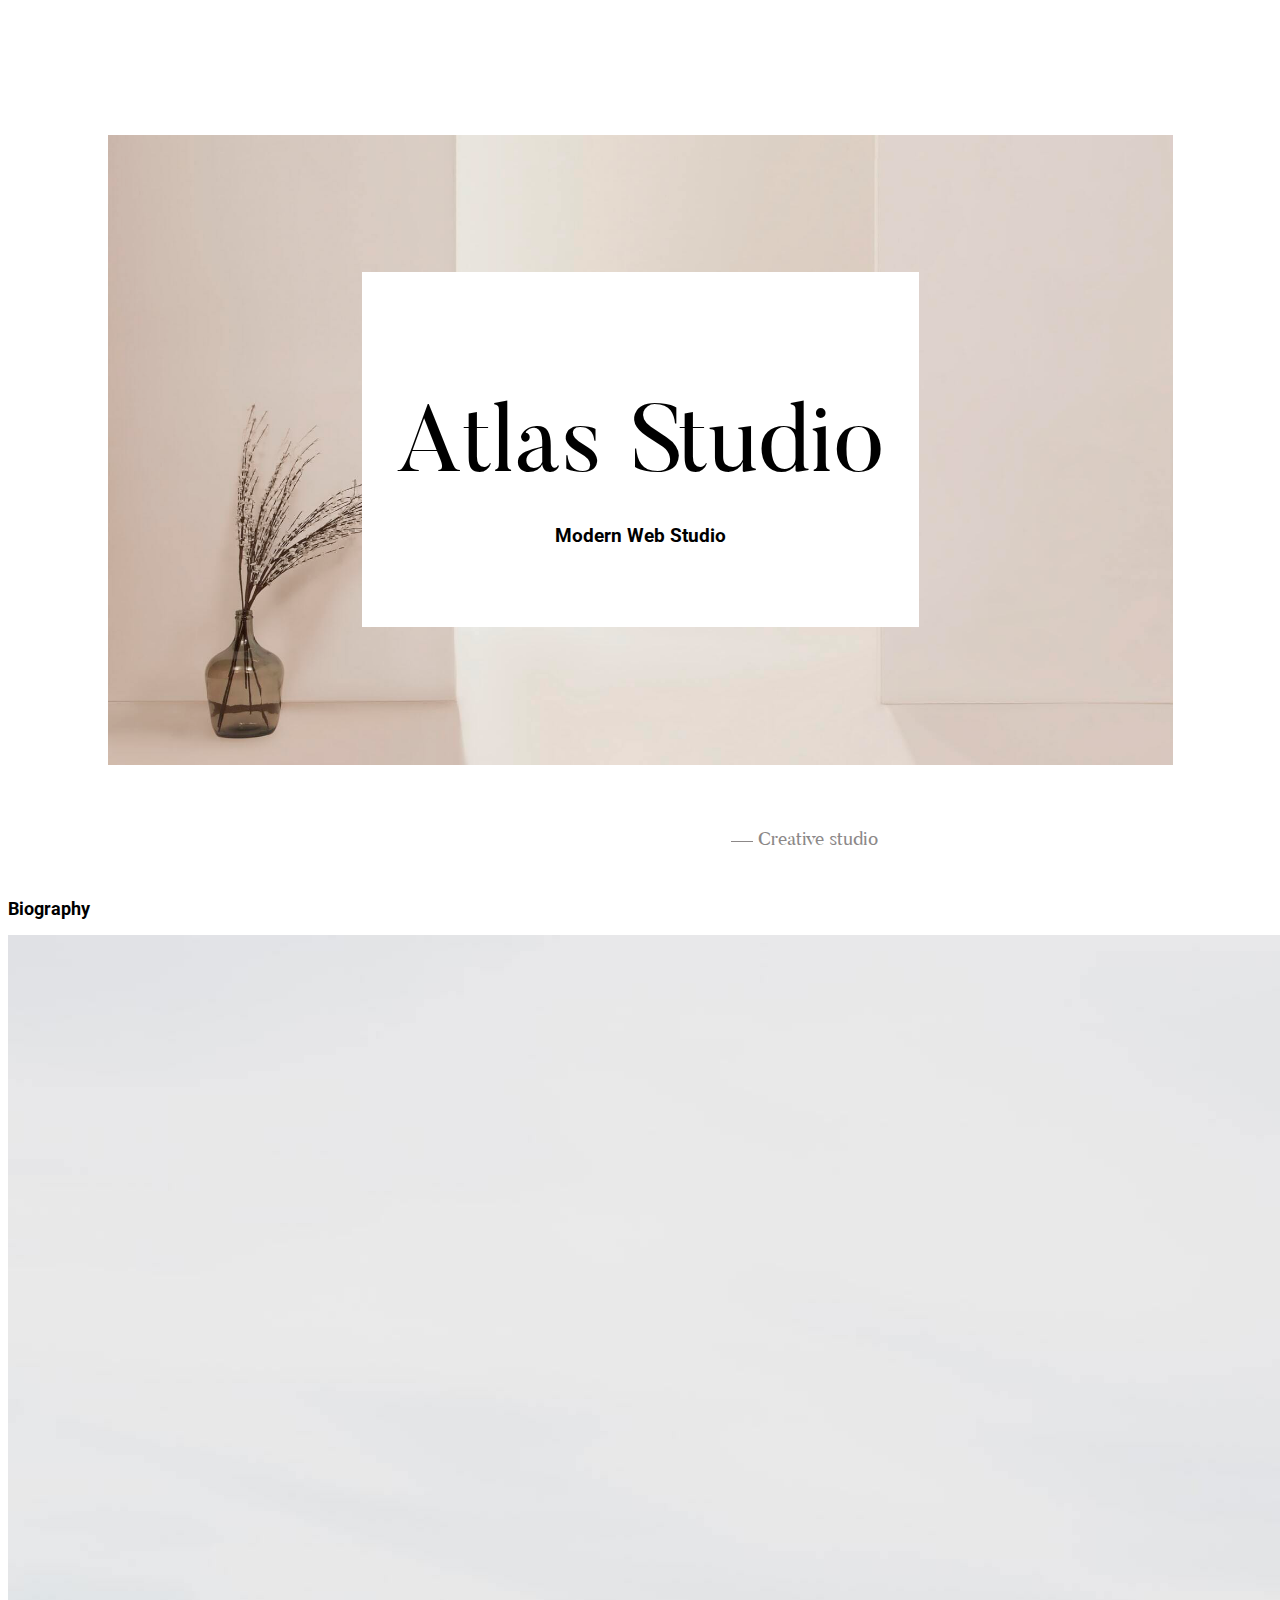
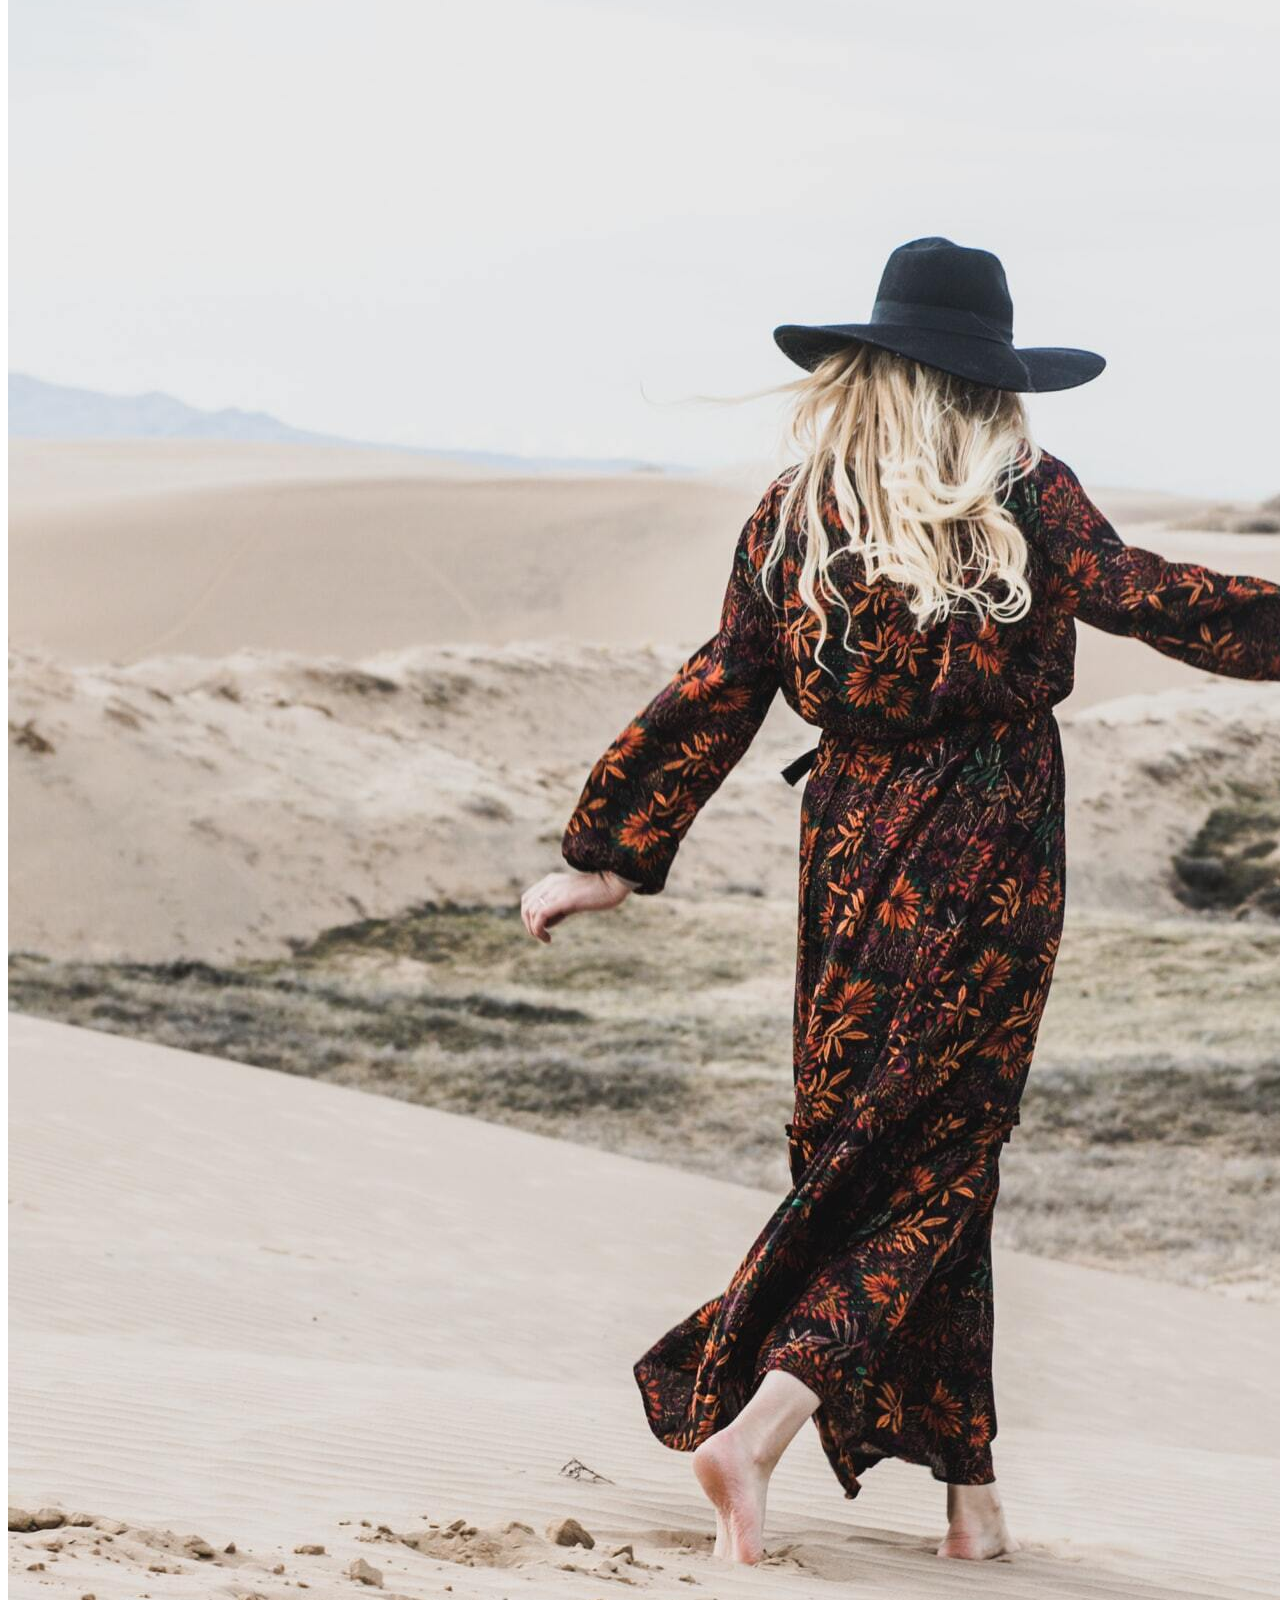
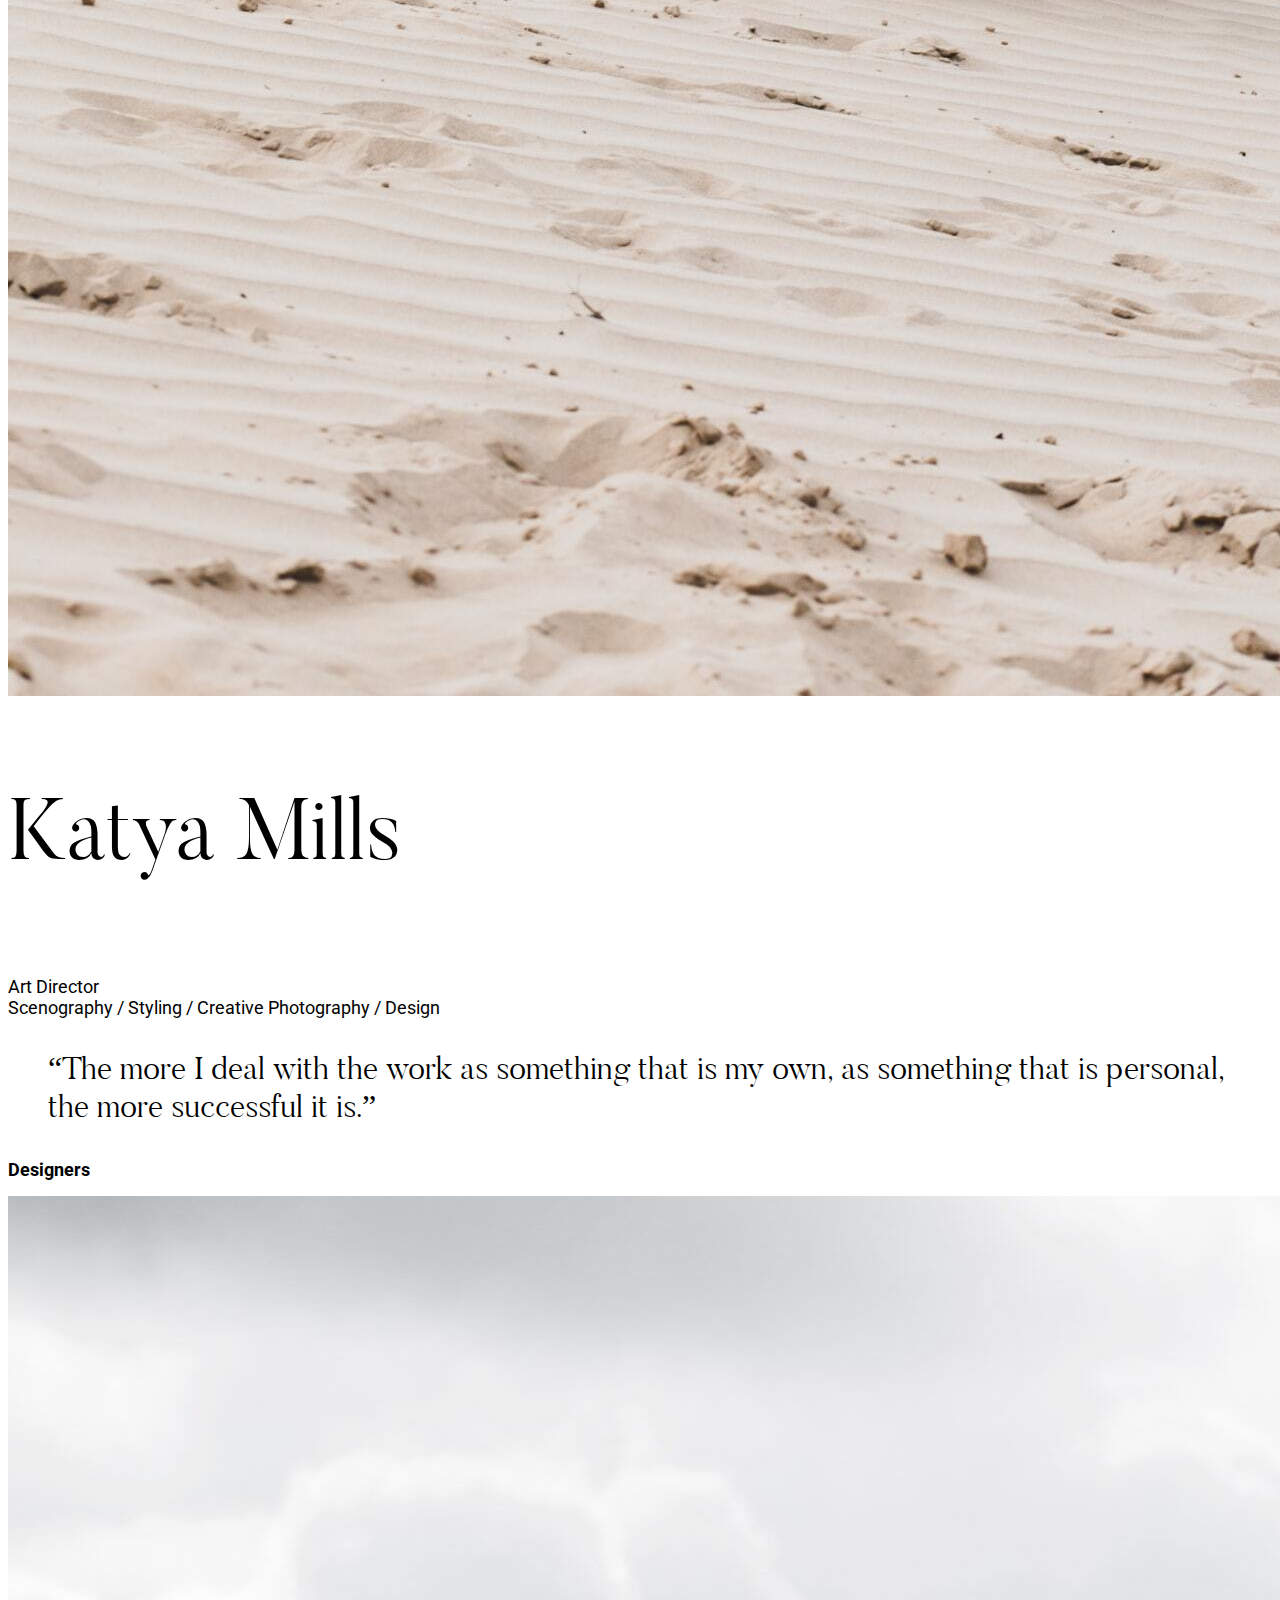
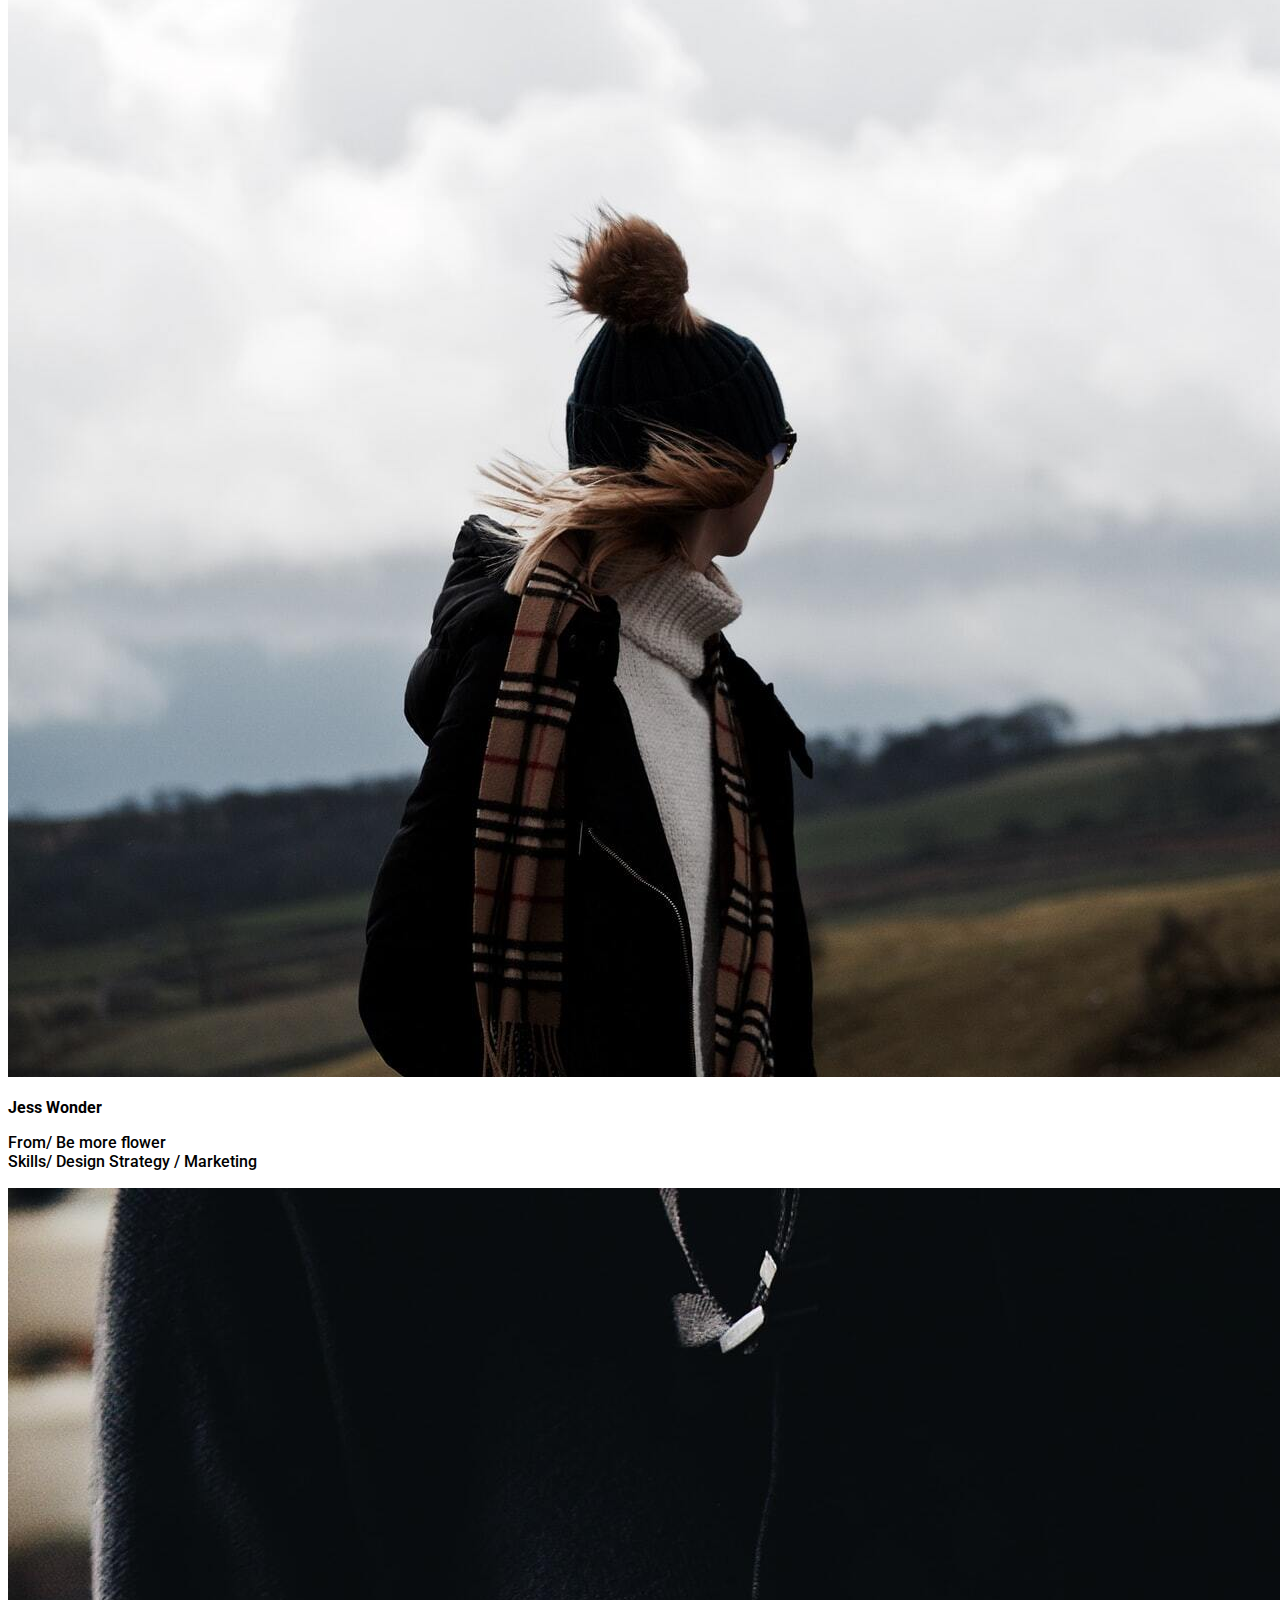
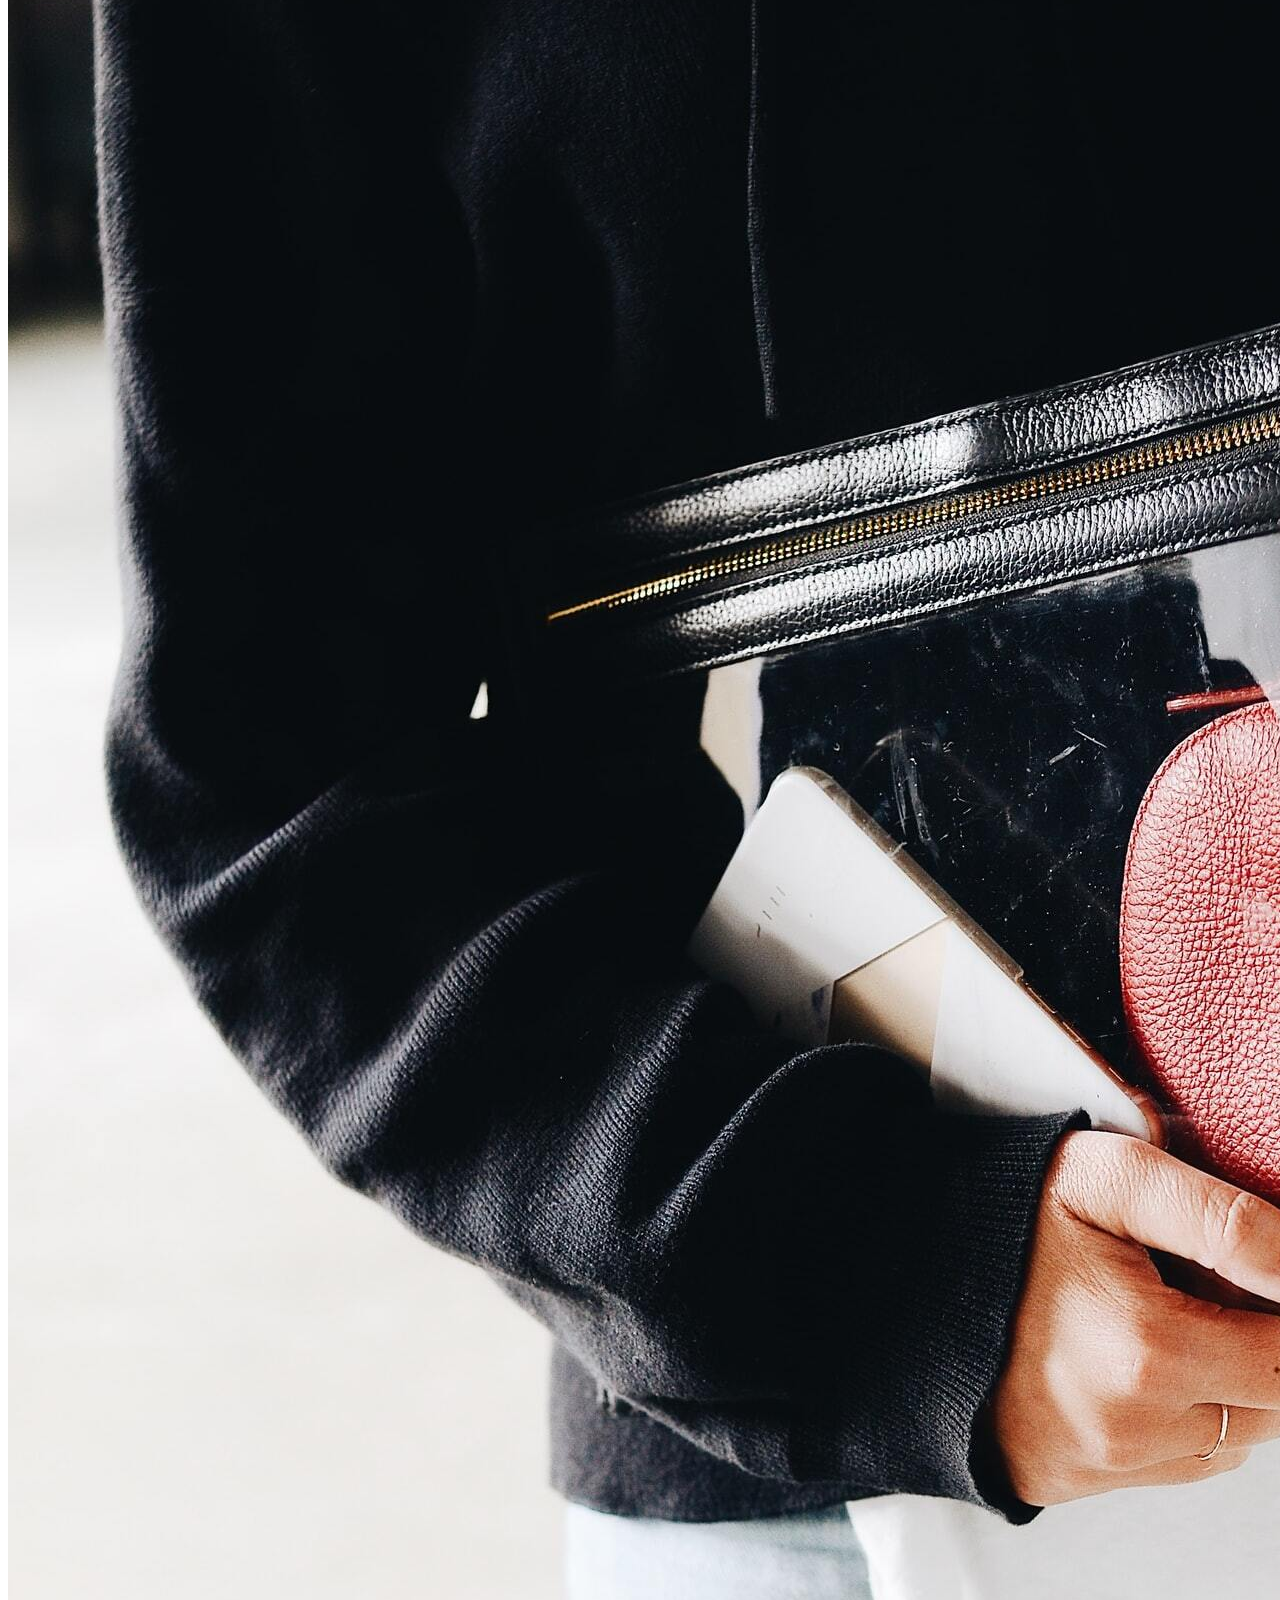
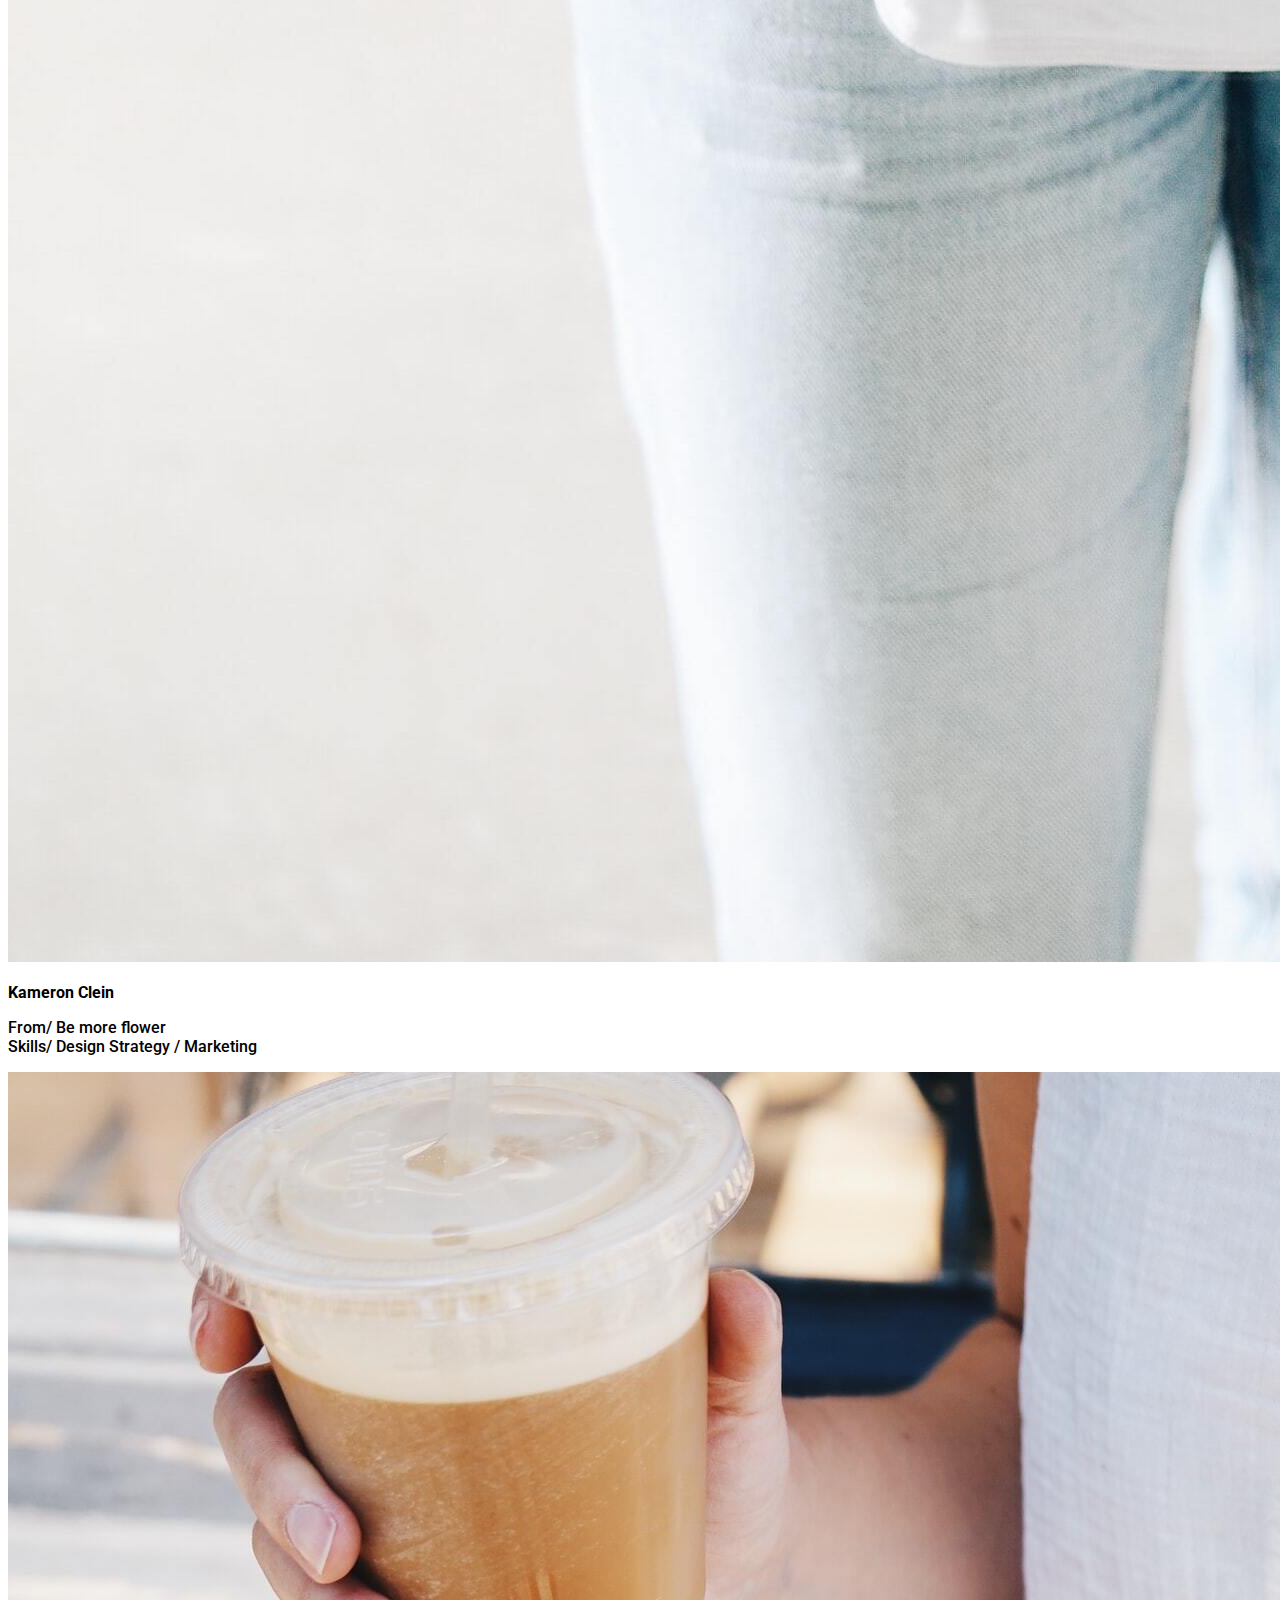
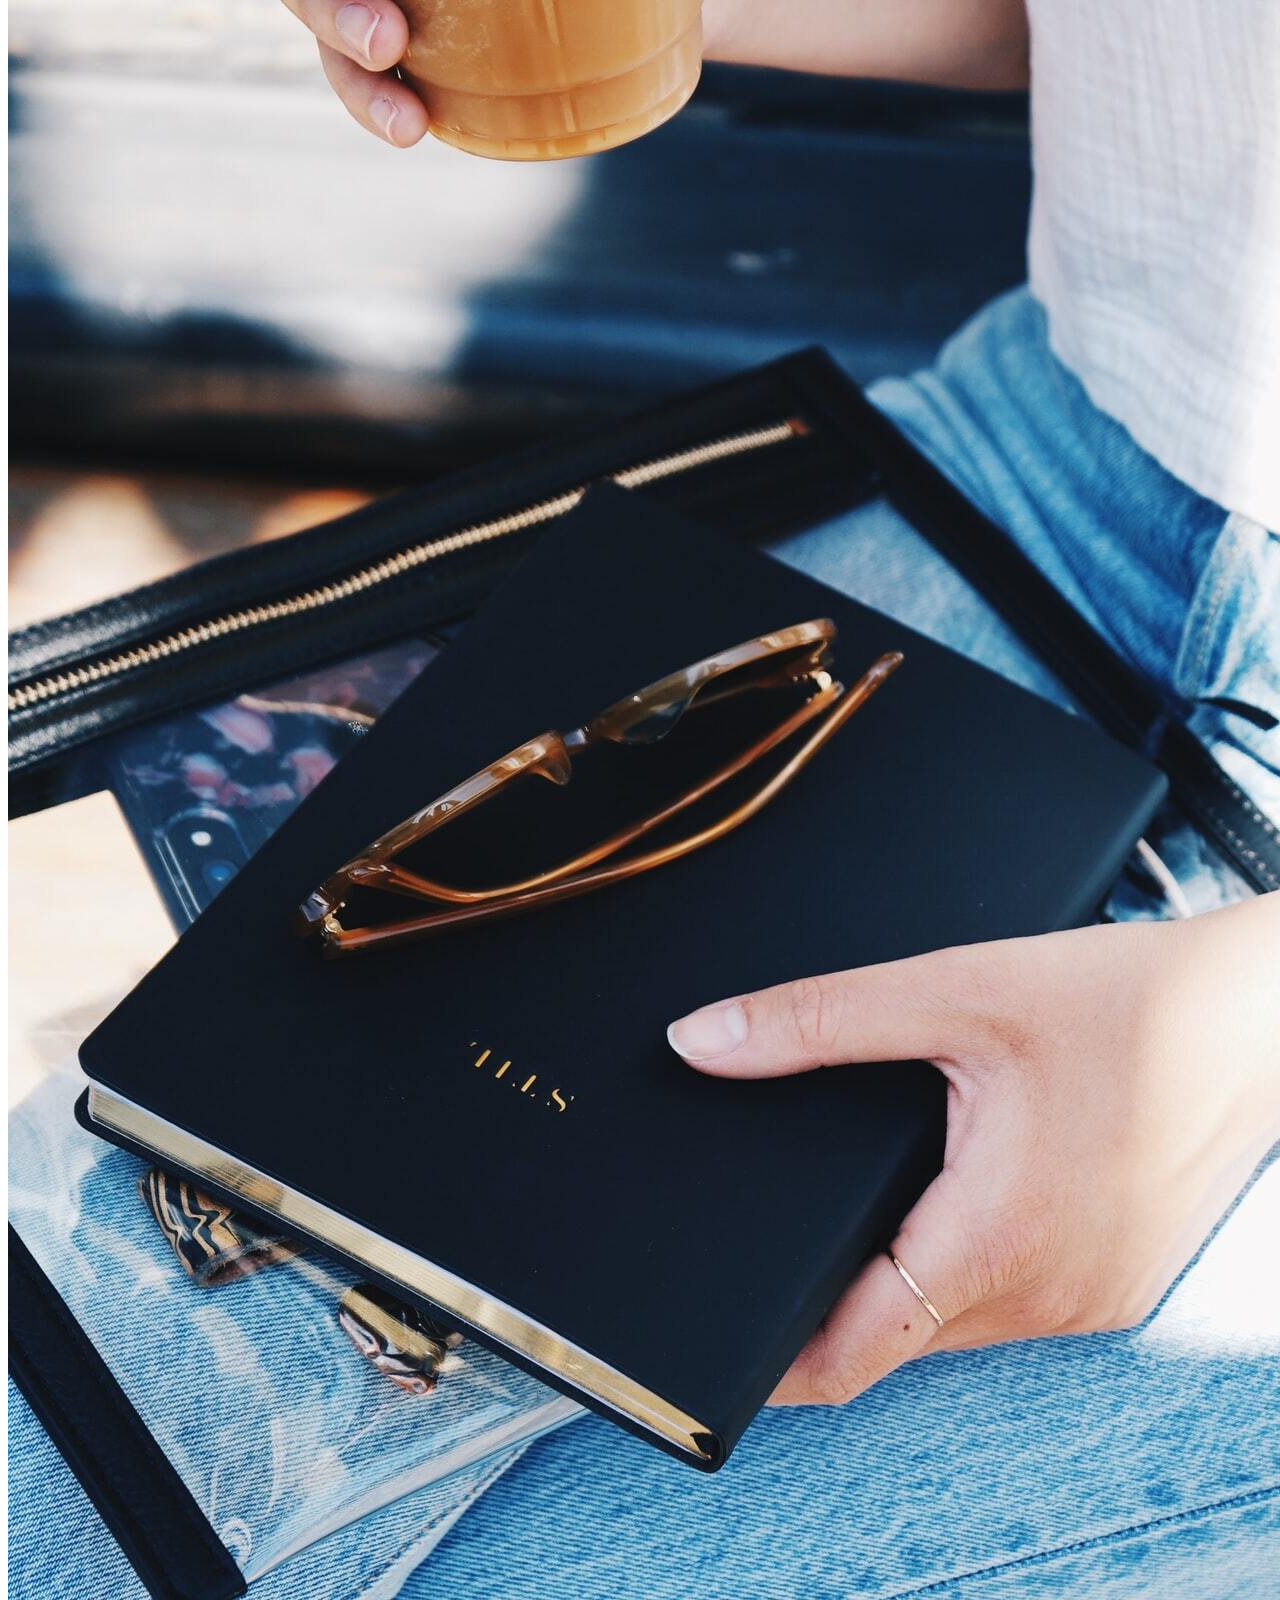
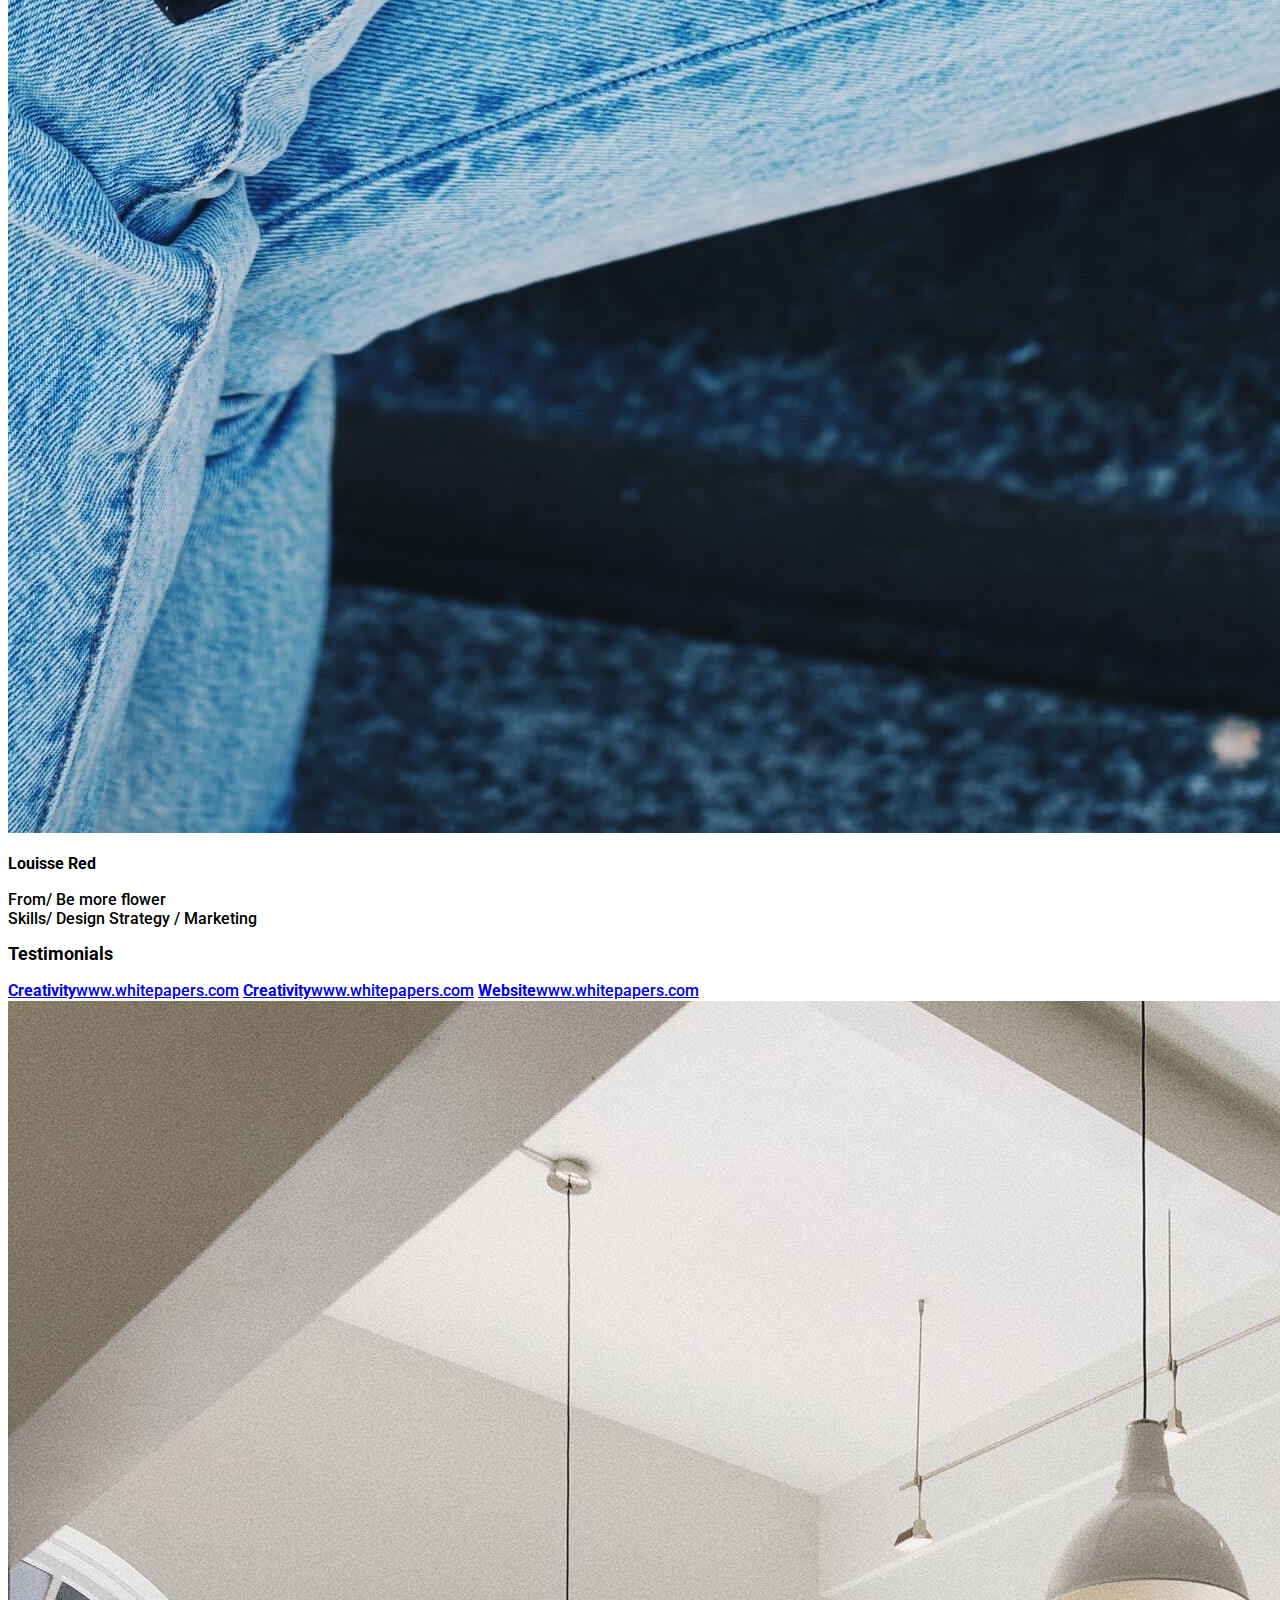
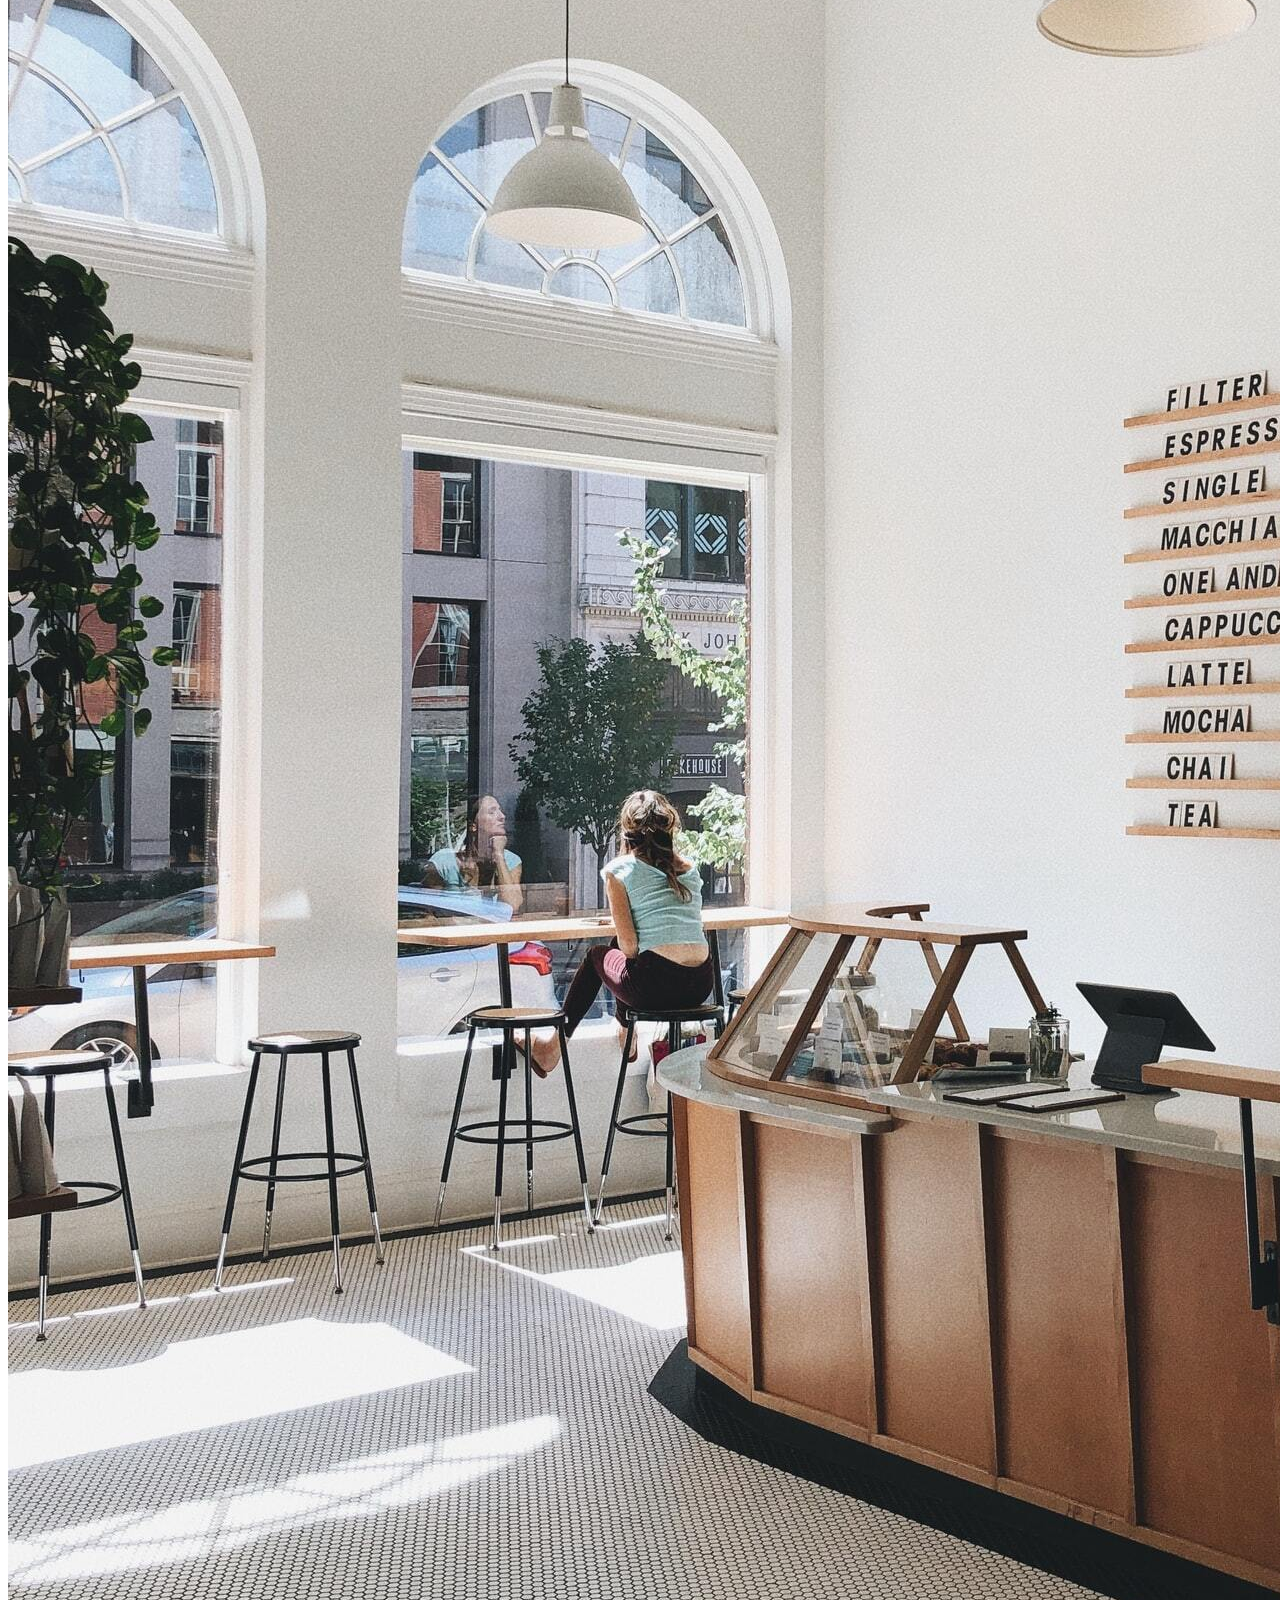
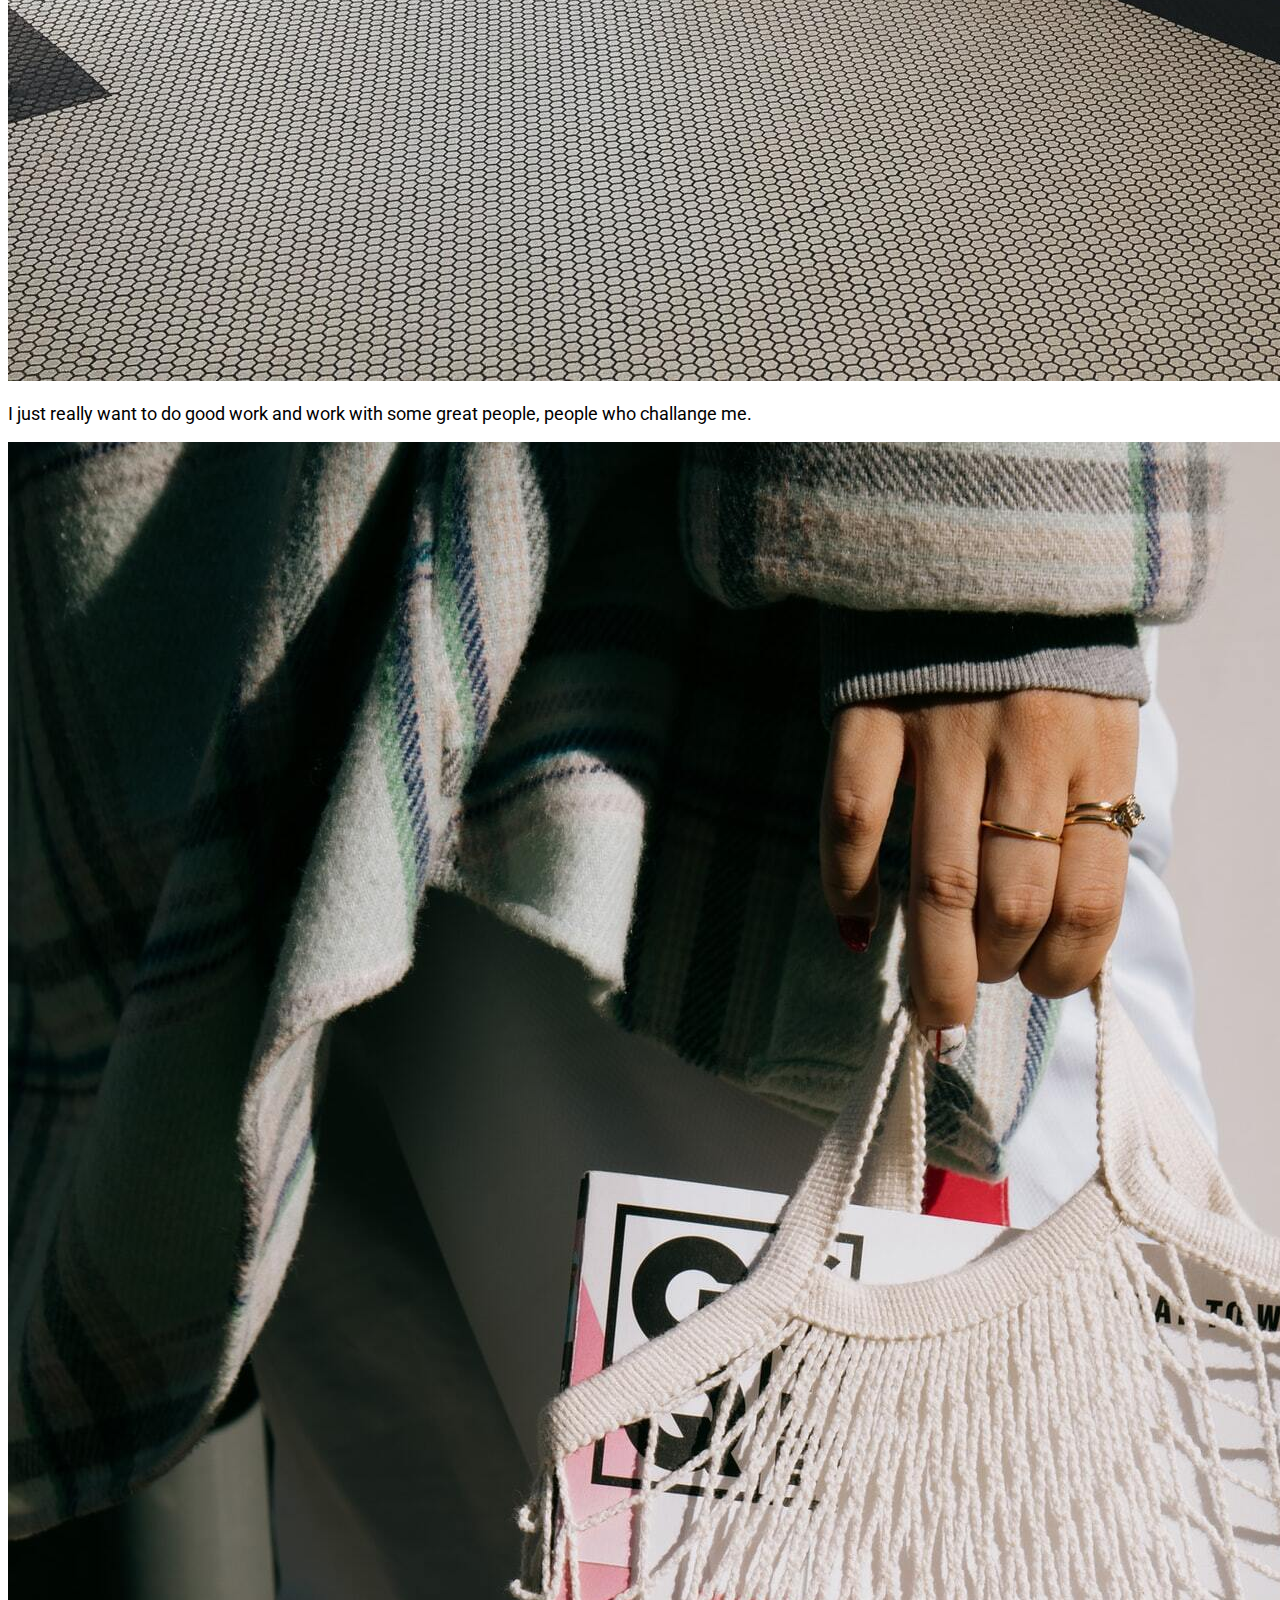
==== commit 8a5e9454: "Свёрстана первая секция с использованием Position" ====
--- a/index.html
+++ b/index.html
@@ -18,16 +18,20 @@
 
             <!-- Hero section -->
 
+            <section class="hero-section">                        
+                <div class="hero-box">
+                    <h1 class="hero-title">Atlas Studio</h1>
+                    <h2 class="hero-subtitle">Modern Web Studio</h2>
+                    <!-- <img class="hero-image" src="img/hero-image.jpg" alt="Фон с диваном"> -->
 
-            <section>
+                    <!-- ссылка на картинку https://images.unsplash.com/photo-1567016376408-0226e4d0c1ea?ixlib=rb-1.2.1&ixid=MnwxMjA3fDB8MHxwaG90by1wYWdlfHx8fGVufDB8fHx8&auto=format&fit=crop&w=1974&q=80   -->  
+                </div>
+                <div class="bg-element first-element">
+                    <span class="line"></span>
+                    <p class="bg-text">Creative studio</p>
 
-                <h1>Atlas Studio</h1>
-                <h2>Modern Web Studio</h2>
-                <img src="img/hero-image.jpg" alt="Фон с диваном">
-
-                <!-- ссылка на картинку https://images.unsplash.com/photo-1567016376408-0226e4d0c1ea?ixlib=rb-1.2.1&ixid=MnwxMjA3fDB8MHxwaG90by1wYWdlfHx8fGVufDB8fHx8&auto=format&fit=crop&w=1974&q=80   -->  
-            
-            </section>   
+                </div>
+            </section>
 
 
   
--- a/styles/fonts.css
+++ b/styles/fonts.css
@@ -3,28 +3,28 @@
 
 @font-face {
     font-family: 'Butler';
-    src: local('Butler UltraLight'), local('Butler-UltraLight'), url('/fonts/butler/Butlermedium.woff2') format('woff2'), url('/fonts/butler/Butlerultralight.woff') format('woff'), url('/fonts/butler/Butlerultralight.ttf') format('truetype');
+    src: url('/fonts/butler/Butlermedium.woff2') format('woff2'), url('/fonts/butler/Butlerultralight.woff') format('woff'), url('/fonts/butler/Butlerultralight.ttf') format('truetype');
     font-weight: 200;
     font-style: normal;
 }
 
 @font-face {
     font-family: 'Butler';
-    src: local('Butler Light'), local('Butler-Light'), url('/fonts/butler/Butlerlight.woff2') format('woff2'), url('/fonts/butler/Butlerlight.woff') format('woff'), url('/fonts/butler/Butlerlight.ttf') format('truetype');
+    src: url('/fonts/butler/Butlerlight.woff2') format('woff2'), url('/fonts/butler/Butlerlight.woff') format('woff'), url('/fonts/butler/Butlerlight.ttf') format('truetype');
     font-weight: 300;
     font-style: normal;
 }
 
 @font-face {
     font-family: 'Butler';
-    src: local('Butler'), url('/fonts/butler/Butler.woff2') format('woff2'), url('/fonts/butler/Butler.woff') format('woff'), url('/fonts/butler/Butler.ttf') format('truetype');
+    src: url('/fonts/butler/Butler.woff2') format('woff2'), url('/fonts/butler/Butler.woff') format('woff'), url('/fonts/butler/Butler.ttf') format('truetype');
     font-weight: 400;
     font-style: normal;
 }
 
 @font-face {
     font-family: 'Butler';
-    src: local('Butler Medium'), local('Butler-Medium'), url('/fonts/butler/Butlermedium.woff2') format('woff2'), url('/fonts/butler/Butlermedium.woff') format('woff'), url('/fonts/butler/Butlermedium.ttf') format('truetype');
+    src: url('/fonts/butler/Butlermedium.woff2') format('woff2'), url('/fonts/butler/Butlermedium.woff') format('woff'), url('/fonts/butler/Butlermedium.ttf') format('truetype');
     font-weight: 500;
     font-style: normal;
 }--- a/styles/style.css
+++ b/styles/style.css
@@ -1,9 +1,8 @@
 :root {
-    margin: 0;
-    padding: 0;
     font-size: 16px;
     line-height: 1.2;
 }
+
 
 body {
     font-family: 'Roboto', Arial, Helvetica, sans-serif;
@@ -66,3 +65,67 @@
 }
 
 
+.hero-section {
+    display: block;
+    height: 630px;
+    width: 1065px;
+    background-image: url('/img/hero-image.jpg');
+    background-repeat: no-repeat;
+    background-position: center;
+    background-size: cover;
+    margin: 0 auto;
+    margin-top: 135px;
+    margin-bottom: 134px;
+}
+
+.hero-box {
+    position: relative;
+    top: 137px;
+    left: 254px;
+    background-color: white;
+    width: 557px;
+    height: 355px;
+} 
+
+.hero-title {
+    font-family: 'Butler', serif;
+    font-weight: 400;
+    font-size: 5.4em;
+    text-align: center;
+    padding-top: 120px;
+    margin-bottom: 18px;
+}
+
+.hero-subtitle {
+    font-family: 'Roboto', sans-serif;
+    font-weight: 700;
+    font-size: 1.1em;
+    text-align: center;
+}
+
+.bg-element {
+    display: flex;
+}
+
+.first-element {
+    position: relative;
+    top: 320px;
+    left: 623px;
+}
+
+.line {
+    width: 22px;
+    height: 1px;
+    background-color: #8C8888;
+    margin-top: 31px;
+    margin-right: 5px;
+}
+
+.bg-text {
+    font-family: 'Butler', serif;
+    font-weight: 400;
+    font-size: 1.1em;
+    color: #8C8888;
+}
+
+
